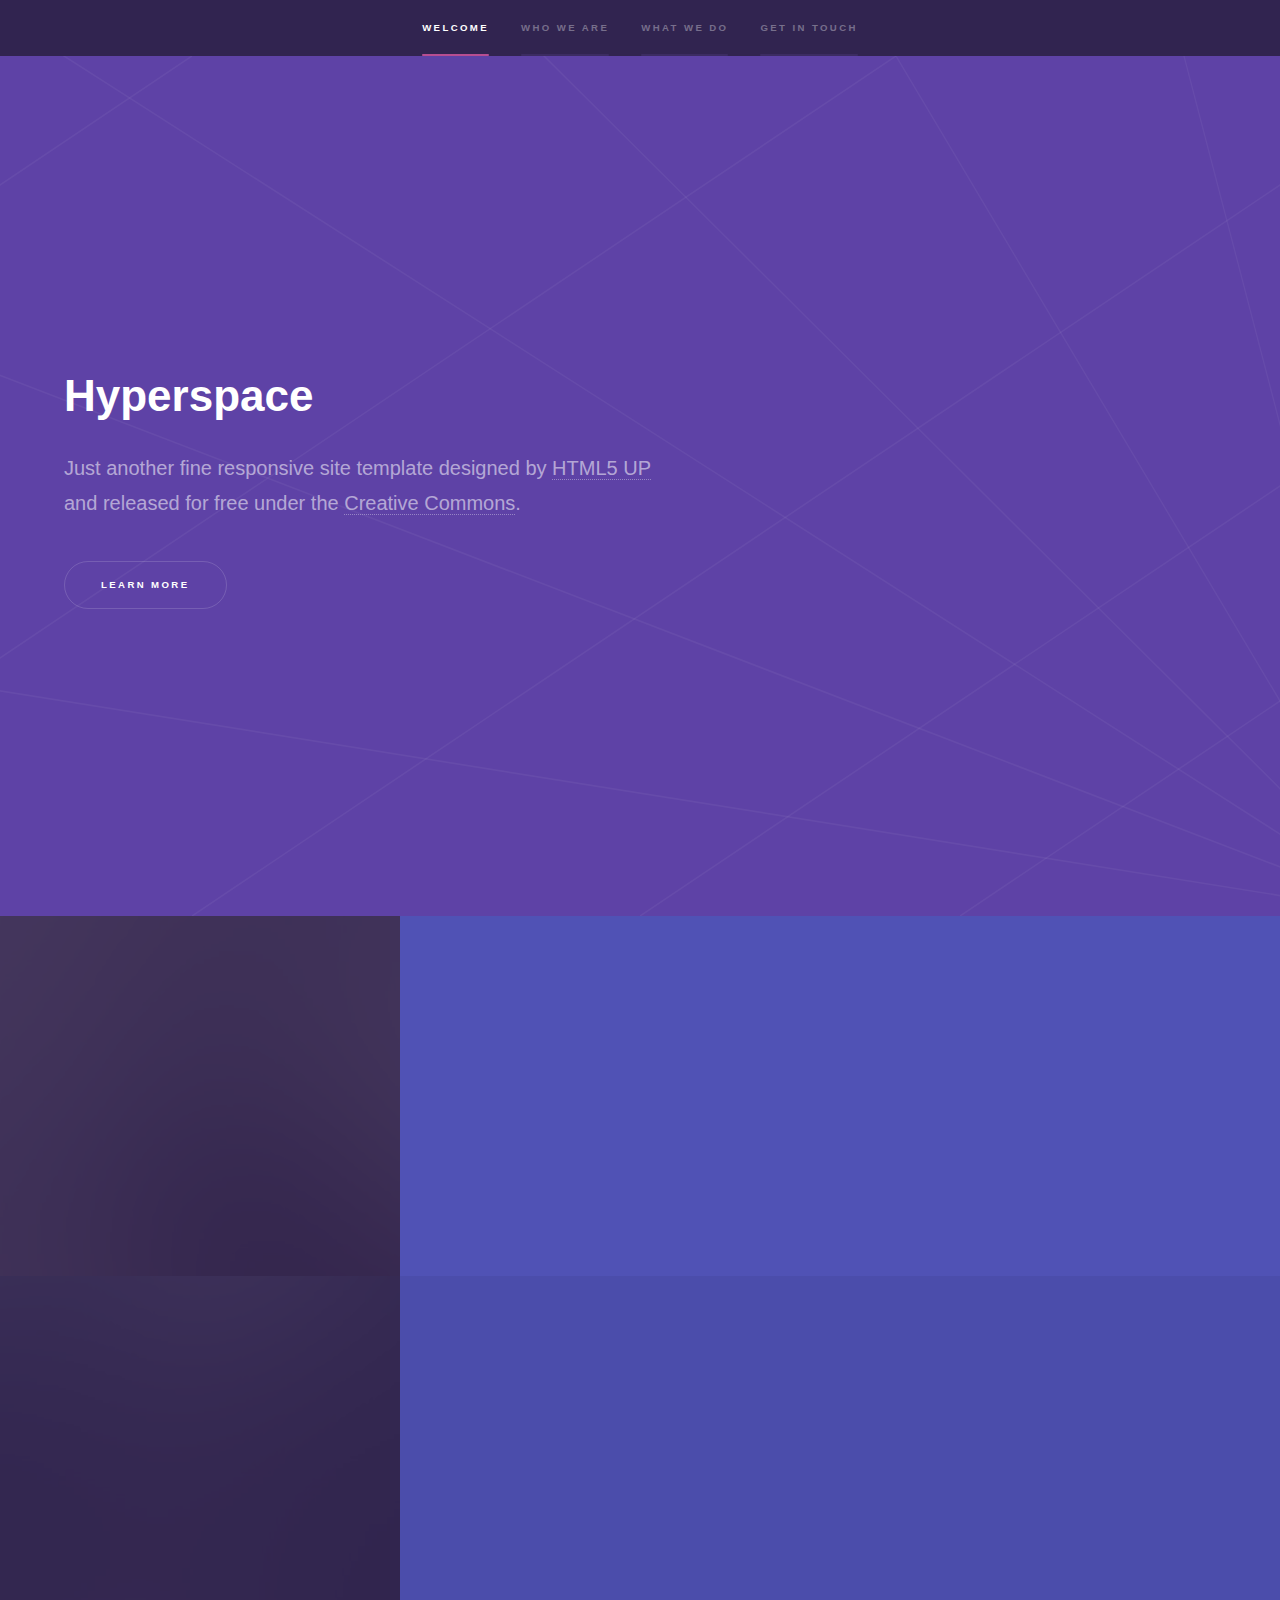
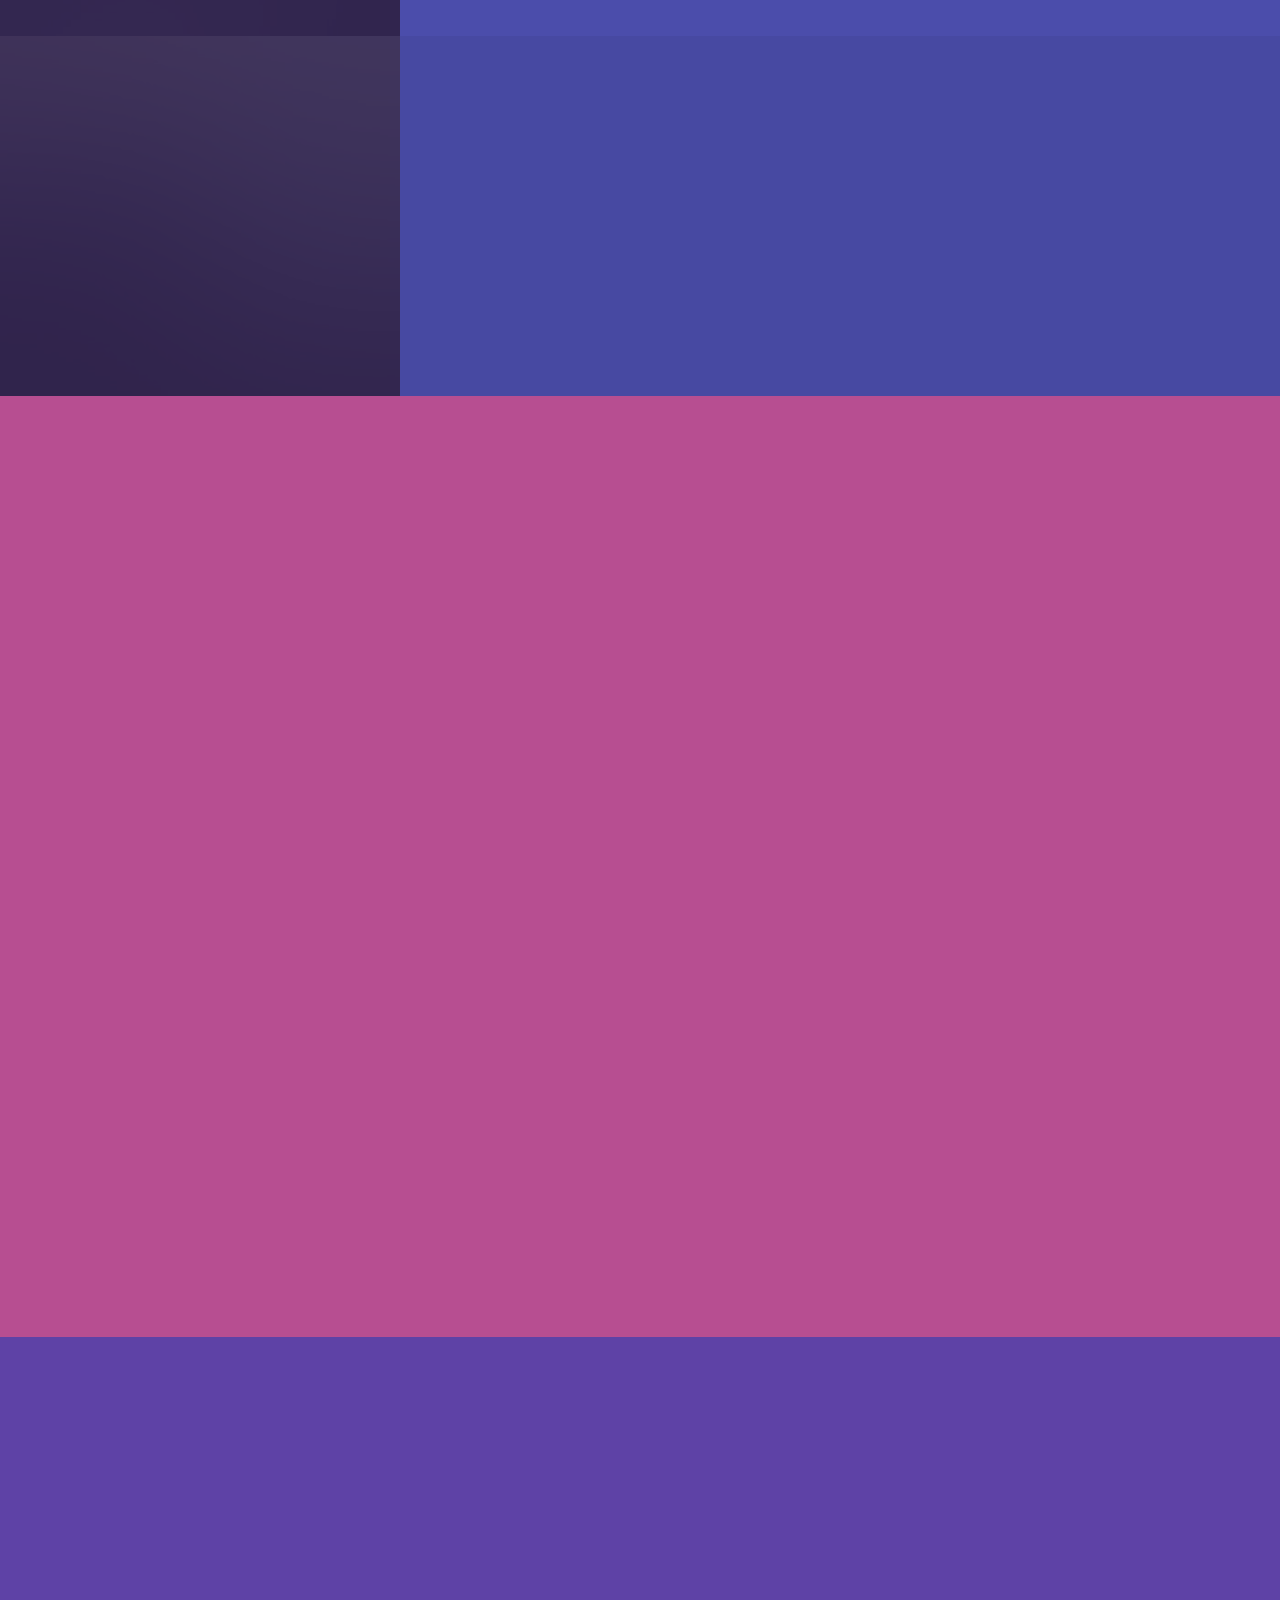
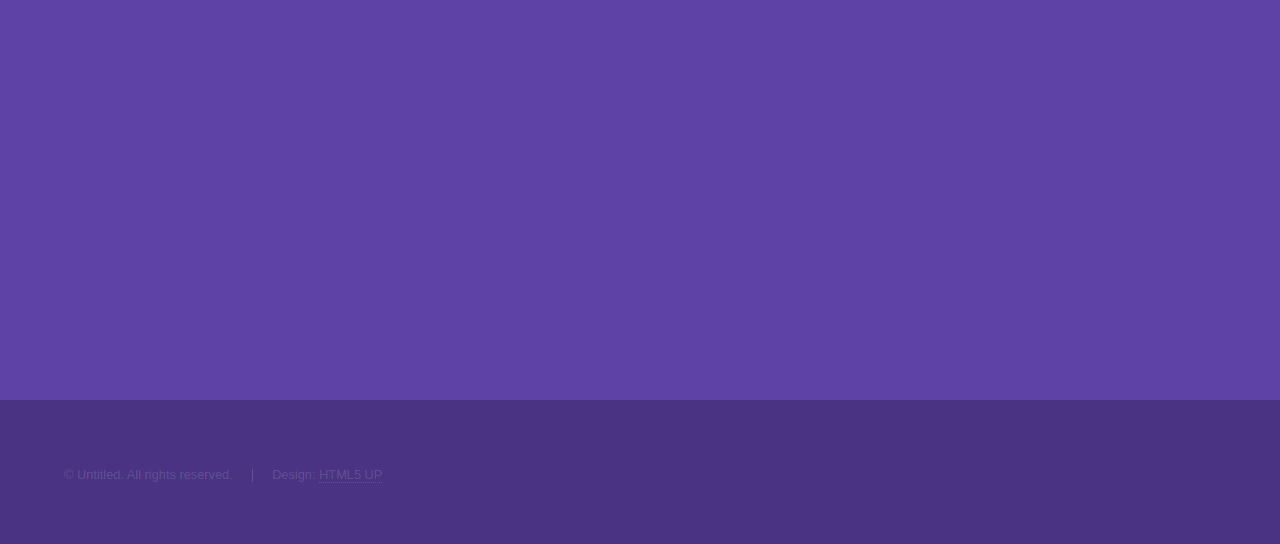
==== index.html @ 086dcecd "Basic Files" ====
<!DOCTYPE HTML>
<!--
	Hyperspace by HTML5 UP
	html5up.net | @ajlkn
	Free for personal and commercial use under the CCA 3.0 license (html5up.net/license)
-->
<html>
	<head>
		<title>Hyperspace by HTML5 UP</title>
		<meta charset="utf-8" />
		<meta name="viewport" content="width=device-width, initial-scale=1, user-scalable=no" />
		<link rel="stylesheet" href="assets/css/main.css" />
		<noscript><link rel="stylesheet" href="assets/css/noscript.css" /></noscript>
	</head>
	<body class="is-preload">

		<!-- Sidebar -->
			<section id="sidebar">
				<div class="inner">
					<nav>
						<ul>
							<li><a href="#intro">Welcome</a></li>
							<li><a href="#one">Who we are</a></li>
							<li><a href="#two">What we do</a></li>
							<li><a href="#three">Get in touch</a></li>
						</ul>
					</nav>
				</div>
			</section>

		<!-- Wrapper -->
			<div id="wrapper">

				<!-- Intro -->
					<section id="intro" class="wrapper style1 fullscreen fade-up">
						<div class="inner">
							<h1>Hyperspace</h1>
							<p>Just another fine responsive site template designed by <a href="http://html5up.net">HTML5 UP</a><br />
							and released for free under the <a href="http://html5up.net/license">Creative Commons</a>.</p>
							<ul class="actions">
								<li><a href="#one" class="button scrolly">Learn more</a></li>
							</ul>
						</div>
					</section>

				<!-- One -->
					<section id="one" class="wrapper style2 spotlights">
						<section>
							<a href="#" class="image"><img src="images/pic01.jpg" alt="" data-position="center center" /></a>
							<div class="content">
								<div class="inner">
									<h2>Sed ipsum dolor</h2>
									<p>Phasellus convallis elit id ullamcorper pulvinar. Duis aliquam turpis mauris, eu ultricies erat malesuada quis. Aliquam dapibus.</p>
									<ul class="actions">
										<li><a href="generic.html" class="button">Learn more</a></li>
									</ul>
								</div>
							</div>
						</section>
						<section>
							<a href="#" class="image"><img src="images/pic02.jpg" alt="" data-position="top center" /></a>
							<div class="content">
								<div class="inner">
									<h2>Feugiat consequat</h2>
									<p>Phasellus convallis elit id ullamcorper pulvinar. Duis aliquam turpis mauris, eu ultricies erat malesuada quis. Aliquam dapibus.</p>
									<ul class="actions">
										<li><a href="generic.html" class="button">Learn more</a></li>
									</ul>
								</div>
							</div>
						</section>
						<section>
							<a href="#" class="image"><img src="images/pic03.jpg" alt="" data-position="25% 25%" /></a>
							<div class="content">
								<div class="inner">
									<h2>Ultricies aliquam</h2>
									<p>Phasellus convallis elit id ullamcorper pulvinar. Duis aliquam turpis mauris, eu ultricies erat malesuada quis. Aliquam dapibus.</p>
									<ul class="actions">
										<li><a href="generic.html" class="button">Learn more</a></li>
									</ul>
								</div>
							</div>
						</section>
					</section>

				<!-- Two -->
					<section id="two" class="wrapper style3 fade-up">
						<div class="inner">
							<h2>What we do</h2>
							<p>Phasellus convallis elit id ullamcorper pulvinar. Duis aliquam turpis mauris, eu ultricies erat malesuada quis. Aliquam dapibus, lacus eget hendrerit bibendum, urna est aliquam sem, sit amet imperdiet est velit quis lorem.</p>
							<div class="features">
								<section>
									<span class="icon solid major fa-code"></span>
									<h3>Lorem ipsum amet</h3>
									<p>Phasellus convallis elit id ullam corper amet et pulvinar. Duis aliquam turpis mauris, sed ultricies erat dapibus.</p>
								</section>
								<section>
									<span class="icon solid major fa-lock"></span>
									<h3>Aliquam sed nullam</h3>
									<p>Phasellus convallis elit id ullam corper amet et pulvinar. Duis aliquam turpis mauris, sed ultricies erat dapibus.</p>
								</section>
								<section>
									<span class="icon solid major fa-cog"></span>
									<h3>Sed erat ullam corper</h3>
									<p>Phasellus convallis elit id ullam corper amet et pulvinar. Duis aliquam turpis mauris, sed ultricies erat dapibus.</p>
								</section>
								<section>
									<span class="icon solid major fa-desktop"></span>
									<h3>Veroeros quis lorem</h3>
									<p>Phasellus convallis elit id ullam corper amet et pulvinar. Duis aliquam turpis mauris, sed ultricies erat dapibus.</p>
								</section>
								<section>
									<span class="icon solid major fa-link"></span>
									<h3>Urna quis bibendum</h3>
									<p>Phasellus convallis elit id ullam corper amet et pulvinar. Duis aliquam turpis mauris, sed ultricies erat dapibus.</p>
								</section>
								<section>
									<span class="icon major fa-gem"></span>
									<h3>Aliquam urna dapibus</h3>
									<p>Phasellus convallis elit id ullam corper amet et pulvinar. Duis aliquam turpis mauris, sed ultricies erat dapibus.</p>
								</section>
							</div>
							<ul class="actions">
								<li><a href="generic.html" class="button">Learn more</a></li>
							</ul>
						</div>
					</section>

				<!-- Three -->
					<section id="three" class="wrapper style1 fade-up">
						<div class="inner">
							<h2>Get in touch</h2>
							<p>Phasellus convallis elit id ullamcorper pulvinar. Duis aliquam turpis mauris, eu ultricies erat malesuada quis. Aliquam dapibus, lacus eget hendrerit bibendum, urna est aliquam sem, sit amet imperdiet est velit quis lorem.</p>
							<div class="split style1">
								<section>
									<form method="post" action="#">
										<div class="fields">
											<div class="field half">
												<label for="name">Name</label>
												<input type="text" name="name" id="name" />
											</div>
											<div class="field half">
												<label for="email">Email</label>
												<input type="text" name="email" id="email" />
											</div>
											<div class="field">
												<label for="message">Message</label>
												<textarea name="message" id="message" rows="5"></textarea>
											</div>
										</div>
										<ul class="actions">
											<li><a href="" class="button submit">Send Message</a></li>
										</ul>
									</form>
								</section>
								<section>
									<ul class="contact">
										<li>
											<h3>Address</h3>
											<span>12345 Somewhere Road #654<br />
											Nashville, TN 00000-0000<br />
											USA</span>
										</li>
										<li>
											<h3>Email</h3>
											<a href="#">user@untitled.tld</a>
										</li>
										<li>
											<h3>Phone</h3>
											<span>(000) 000-0000</span>
										</li>
										<li>
											<h3>Social</h3>
											<ul class="icons">
												<li><a href="#" class="icon brands fa-twitter"><span class="label">Twitter</span></a></li>
												<li><a href="#" class="icon brands fa-facebook-f"><span class="label">Facebook</span></a></li>
												<li><a href="#" class="icon brands fa-github"><span class="label">GitHub</span></a></li>
												<li><a href="#" class="icon brands fa-instagram"><span class="label">Instagram</span></a></li>
												<li><a href="#" class="icon brands fa-linkedin-in"><span class="label">LinkedIn</span></a></li>
											</ul>
										</li>
									</ul>
								</section>
							</div>
						</div>
					</section>

			</div>

		<!-- Footer -->
			<footer id="footer" class="wrapper style1-alt">
				<div class="inner">
					<ul class="menu">
						<li>&copy; Untitled. All rights reserved.</li><li>Design: <a href="http://html5up.net">HTML5 UP</a></li>
					</ul>
				</div>
			</footer>

		<!-- Scripts -->
			<script src="assets/js/jquery.min.js"></script>
			<script src="assets/js/jquery.scrollex.min.js"></script>
			<script src="assets/js/jquery.scrolly.min.js"></script>
			<script src="assets/js/browser.min.js"></script>
			<script src="assets/js/breakpoints.min.js"></script>
			<script src="assets/js/util.js"></script>
			<script src="assets/js/main.js"></script>

	</body>
</html>
---- assets/css/main.css ----
@import url(fontawesome-all.min.css);

/*
	Hyperspace by HTML5 UP
	html5up.net | @ajlkn
	Free for personal and commercial use under the CCA 3.0 license (html5up.net/license)
*/

html, body, div, span, applet, object,
iframe, h1, h2, h3, h4, h5, h6, p, blockquote,
pre, a, abbr, acronym, address, big, cite,
code, del, dfn, em, img, ins, kbd, q, s, samp,
small, strike, strong, sub, sup, tt, var, b,
u, i, center, dl, dt, dd, ol, ul, li, fieldset,
form, label, legend, table, caption, tbody,
tfoot, thead, tr, th, td, article, aside,
canvas, details, embed, figure, figcaption,
footer, header, hgroup, menu, nav, output, ruby,
section, summary, time, mark, audio, video {
	margin: 0;
	padding: 0;
	border: 0;
	font-size: 100%;
	font: inherit;
	vertical-align: baseline;}

article, aside, details, figcaption, figure,
footer, header, hgroup, menu, nav, section {
	display: block;}

body {
	line-height: 1;
}

ol, ul {
	list-style: none;
}

blockquote, q {
	quotes: none;
}

	blockquote:before, blockquote:after, q:before, q:after {
		content: '';
		content: none;
	}

table {
	border-collapse: collapse;
	border-spacing: 0;
}

body {
	-webkit-text-size-adjust: none;
}

mark {
	background-color: transparent;
	color: inherit;
}

input::-moz-focus-inner {
	border: 0;
	padding: 0;
}

input, select, textarea {
	-moz-appearance: none;
	-webkit-appearance: none;
	-ms-appearance: none;
	appearance: none;
}

/* Basic */

	@-ms-viewport {
		width: device-width;
	}

	body {
		-ms-overflow-style: scrollbar;
	}

	@media screen and (max-width: 480px) {

		html, body {
			min-width: 320px;
		}

	}

	html {
		box-sizing: border-box;
	}

	*, *:before, *:after {
		box-sizing: inherit;
	}

	body {
		background: #312450;
	}

		body.is-preload *, body.is-preload *:before, body.is-preload *:after {
			-moz-animation: none !important;
			-webkit-animation: none !important;
			-ms-animation: none !important;
			animation: none !important;
			-moz-transition: none !important;
			-webkit-transition: none !important;
			-ms-transition: none !important;
			transition: none !important;
		}

/* Type */

	body, input, select, textarea {
		color: rgba(255, 255, 255, 0.55);
		font-family: Arial, Helvetica, sans-serif;
		font-size: 16.5pt;
		font-weight: normal;
		line-height: 1.75;
	}

		@media screen and (max-width: 1680px) {

			body, input, select, textarea {
				font-size: 13pt;
			}

		}

		@media screen and (max-width: 1280px) {

			body, input, select, textarea {
				font-size: 12pt;
			}

		}

		@media screen and (max-width: 360px) {

			body, input, select, textarea {
				font-size: 11pt;
			}

		}

	a {
		-moz-transition: color 0.2s ease, border-bottom-color 0.2s ease;
		-webkit-transition: color 0.2s ease, border-bottom-color 0.2s ease;
		-ms-transition: color 0.2s ease, border-bottom-color 0.2s ease;
		transition: color 0.2s ease, border-bottom-color 0.2s ease;
		border-bottom: dotted 1px rgba(255, 255, 255, 0.35);
		color: inherit;
		text-decoration: none;
	}

		a:hover {
			border-bottom-color: transparent;
			color: #ffffff;
		}

	strong, b {
		color: #ffffff;
		font-weight: bold;
	}

	em, i {
		font-style: italic;
	}

	p {
		margin: 0 0 2em 0;
	}

	h1, h2, h3, h4, h5, h6 {
		color: #ffffff;
		font-weight: bold;
		line-height: 1.5;
		margin: 0 0 0.5em 0;
	}

		h1 a, h2 a, h3 a, h4 a, h5 a, h6 a {
			color: inherit;
			text-decoration: none;
		}

	h1 {
		font-size: 2.75em;
	}

		h1.major {
			margin: 0 0 1.3em 0;
			position: relative;
			padding-bottom: 0.35em;
		}

			h1.major:after {
				background-image: -moz-linear-gradient(to right, #5e42a6, #b74e91);
				background-image: -webkit-linear-gradient(to right, #5e42a6, #b74e91);
				background-image: -ms-linear-gradient(to right, #5e42a6, #b74e91);
				background-image: linear-gradient(to right, #5e42a6, #b74e91);
				-moz-transition: max-width 0.2s ease;
				-webkit-transition: max-width 0.2s ease;
				-ms-transition: max-width 0.2s ease;
				transition: max-width 0.2s ease;
				border-radius: 0.2em;
				bottom: 0;
				content: '';
				height: 0.05em;
				position: absolute;
				right: 0;
				width: 100%;
			}

	h2 {
		font-size: 1.75em;
	}

	h3 {
		font-size: 1.1em;
	}

	h4 {
		font-size: 1em;
	}

	h5 {
		font-size: 0.8em;
	}

	h6 {
		font-size: 0.6em;
	}

	@media screen and (max-width: 736px) {

		h1 {
			font-size: 2em;
		}

		h2 {
			font-size: 1.25em;
		}

		h3 {
			font-size: 1em;
		}

		h4 {
			font-size: 0.8em;
		}

		h5 {
			font-size: 0.6em;
		}

		h6 {
			font-size: 0.6em;
		}

	}

	sub {
		font-size: 0.8em;
		position: relative;
		top: 0.5em;
	}

	sup {
		font-size: 0.8em;
		position: relative;
		top: -0.5em;
	}

	blockquote {
		border-left: solid 4px rgba(255, 255, 255, 0.15);
		font-style: italic;
		margin: 0 0 2em 0;
		padding: 0.5em 0 0.5em 2em;
	}

	code {
		background: rgba(255, 255, 255, 0.05);
		border-radius: 0.25em;
		border: solid 1px rgba(255, 255, 255, 0.15);
		font-family: "Courier New", monospace;
		font-size: 0.9em;
		margin: 0 0.25em;
		padding: 0.25em 0.65em;
	}

	pre {
		-webkit-overflow-scrolling: touch;
		font-family: "Courier New", monospace;
		font-size: 0.9em;
		margin: 0 0 2em 0;
	}

		pre code {
			display: block;
			line-height: 1.75em;
			padding: 1em 1.5em;
			overflow-x: auto;
		}

	hr {
		border: 0;
		border-bottom: solid 1px rgba(255, 255, 255, 0.15);
		margin: 2em 0;
	}

		hr.major {
			margin: 3em 0;
		}

	.align-left {
		text-align: left;
	}

	.align-center {
		text-align: center;
	}

	.align-right {
		text-align: right;
	}

/* Row */

	.row {
		display: flex;
		flex-wrap: wrap;
		box-sizing: border-box;
		align-items: stretch;
	}

		.row > * {
			box-sizing: border-box;
		}

		.row.gtr-uniform > * > :last-child {
			margin-bottom: 0;
		}

		.row.aln-left {
			justify-content: flex-start;
		}

		.row.aln-center {
			justify-content: center;
		}

		.row.aln-right {
			justify-content: flex-end;
		}

		.row.aln-top {
			align-items: flex-start;
		}

		.row.aln-middle {
			align-items: center;
		}

		.row.aln-bottom {
			align-items: flex-end;
		}

		.row > .imp {
			order: -1;
		}

		.row > .col-1 {
			width: 8.33333%;
		}

		.row > .off-1 {
			margin-left: 8.33333%;
		}

		.row > .col-2 {
			width: 16.66667%;
		}

		.row > .off-2 {
			margin-left: 16.66667%;
		}

		.row > .col-3 {
			width: 25%;
		}

		.row > .off-3 {
			margin-left: 25%;
		}

		.row > .col-4 {
			width: 33.33333%;
		}

		.row > .off-4 {
			margin-left: 33.33333%;
		}

		.row > .col-5 {
			width: 41.66667%;
		}

		.row > .off-5 {
			margin-left: 41.66667%;
		}

		.row > .col-6 {
			width: 50%;
		}

		.row > .off-6 {
			margin-left: 50%;
		}

		.row > .col-7 {
			width: 58.33333%;
		}

		.row > .off-7 {
			margin-left: 58.33333%;
		}

		.row > .col-8 {
			width: 66.66667%;
		}

		.row > .off-8 {
			margin-left: 66.66667%;
		}

		.row > .col-9 {
			width: 75%;
		}

		.row > .off-9 {
			margin-left: 75%;
		}

		.row > .col-10 {
			width: 83.33333%;
		}

		.row > .off-10 {
			margin-left: 83.33333%;
		}

		.row > .col-11 {
			width: 91.66667%;
		}

		.row > .off-11 {
			margin-left: 91.66667%;
		}

		.row > .col-12 {
			width: 100%;
		}

		.row > .off-12 {
			margin-left: 100%;
		}

		.row.gtr-0 {
			margin-top: 0;
			margin-left: 0em;
		}

			.row.gtr-0 > * {
				padding: 0 0 0 0em;
			}

			.row.gtr-0.gtr-uniform {
				margin-top: 0em;
			}

				.row.gtr-0.gtr-uniform > * {
					padding-top: 0em;
				}

		.row.gtr-25 {
			margin-top: 0;
			margin-left: -0.375em;
		}

			.row.gtr-25 > * {
				padding: 0 0 0 0.375em;
			}

			.row.gtr-25.gtr-uniform {
				margin-top: -0.375em;
			}

				.row.gtr-25.gtr-uniform > * {
					padding-top: 0.375em;
				}

		.row.gtr-50 {
			margin-top: 0;
			margin-left: -0.75em;
		}

			.row.gtr-50 > * {
				padding: 0 0 0 0.75em;
			}

			.row.gtr-50.gtr-uniform {
				margin-top: -0.75em;
			}

				.row.gtr-50.gtr-uniform > * {
					padding-top: 0.75em;
				}

		.row {
			margin-top: 0;
			margin-left: -1.5em;
		}

			.row > * {
				padding: 0 0 0 1.5em;
			}

			.row.gtr-uniform {
				margin-top: -1.5em;
			}

				.row.gtr-uniform > * {
					padding-top: 1.5em;
				}

		.row.gtr-150 {
			margin-top: 0;
			margin-left: -2.25em;
		}

			.row.gtr-150 > * {
				padding: 0 0 0 2.25em;
			}

			.row.gtr-150.gtr-uniform {
				margin-top: -2.25em;
			}

				.row.gtr-150.gtr-uniform > * {
					padding-top: 2.25em;
				}

		.row.gtr-200 {
			margin-top: 0;
			margin-left: -3em;
		}

			.row.gtr-200 > * {
				padding: 0 0 0 3em;
			}

			.row.gtr-200.gtr-uniform {
				margin-top: -3em;
			}

				.row.gtr-200.gtr-uniform > * {
					padding-top: 3em;
				}

		@media screen and (max-width: 1680px) {

			.row {
				display: flex;
				flex-wrap: wrap;
				box-sizing: border-box;
				align-items: stretch;
			}

				.row > * {
					box-sizing: border-box;
				}

				.row.gtr-uniform > * > :last-child {
					margin-bottom: 0;
				}

				.row.aln-left {
					justify-content: flex-start;
				}

				.row.aln-center {
					justify-content: center;
				}

				.row.aln-right {
					justify-content: flex-end;
				}

				.row.aln-top {
					align-items: flex-start;
				}

				.row.aln-middle {
					align-items: center;
				}

				.row.aln-bottom {
					align-items: flex-end;
				}

				.row > .imp-xlarge {
					order: -1;
				}

				.row > .col-1-xlarge {
					width: 8.33333%;
				}

				.row > .off-1-xlarge {
					margin-left: 8.33333%;
				}

				.row > .col-2-xlarge {
					width: 16.66667%;
				}

				.row > .off-2-xlarge {
					margin-left: 16.66667%;
				}

				.row > .col-3-xlarge {
					width: 25%;
				}

				.row > .off-3-xlarge {
					margin-left: 25%;
				}

				.row > .col-4-xlarge {
					width: 33.33333%;
				}

				.row > .off-4-xlarge {
					margin-left: 33.33333%;
				}

				.row > .col-5-xlarge {
					width: 41.66667%;
				}

				.row > .off-5-xlarge {
					margin-left: 41.66667%;
				}

				.row > .col-6-xlarge {
					width: 50%;
				}

				.row > .off-6-xlarge {
					margin-left: 50%;
				}

				.row > .col-7-xlarge {
					width: 58.33333%;
				}

				.row > .off-7-xlarge {
					margin-left: 58.33333%;
				}

				.row > .col-8-xlarge {
					width: 66.66667%;
				}

				.row > .off-8-xlarge {
					margin-left: 66.66667%;
				}

				.row > .col-9-xlarge {
					width: 75%;
				}

				.row > .off-9-xlarge {
					margin-left: 75%;
				}

				.row > .col-10-xlarge {
					width: 83.33333%;
				}

				.row > .off-10-xlarge {
					margin-left: 83.33333%;
				}

				.row > .col-11-xlarge {
					width: 91.66667%;
				}

				.row > .off-11-xlarge {
					margin-left: 91.66667%;
				}

				.row > .col-12-xlarge {
					width: 100%;
				}

				.row > .off-12-xlarge {
					margin-left: 100%;
				}

				.row.gtr-0 {
					margin-top: 0;
					margin-left: 0em;
				}

					.row.gtr-0 > * {
						padding: 0 0 0 0em;
					}

					.row.gtr-0.gtr-uniform {
						margin-top: 0em;
					}

						.row.gtr-0.gtr-uniform > * {
							padding-top: 0em;
						}

				.row.gtr-25 {
					margin-top: 0;
					margin-left: -0.375em;
				}

					.row.gtr-25 > * {
						padding: 0 0 0 0.375em;
					}

					.row.gtr-25.gtr-uniform {
						margin-top: -0.375em;
					}

						.row.gtr-25.gtr-uniform > * {
							padding-top: 0.375em;
						}

				.row.gtr-50 {
					margin-top: 0;
					margin-left: -0.75em;
				}

					.row.gtr-50 > * {
						padding: 0 0 0 0.75em;
					}

					.row.gtr-50.gtr-uniform {
						margin-top: -0.75em;
					}

						.row.gtr-50.gtr-uniform > * {
							padding-top: 0.75em;
						}

				.row {
					margin-top: 0;
					margin-left: -1.5em;
				}

					.row > * {
						padding: 0 0 0 1.5em;
					}

					.row.gtr-uniform {
						margin-top: -1.5em;
					}

						.row.gtr-uniform > * {
							padding-top: 1.5em;
						}

				.row.gtr-150 {
					margin-top: 0;
					margin-left: -2.25em;
				}

					.row.gtr-150 > * {
						padding: 0 0 0 2.25em;
					}

					.row.gtr-150.gtr-uniform {
						margin-top: -2.25em;
					}

						.row.gtr-150.gtr-uniform > * {
							padding-top: 2.25em;
						}

				.row.gtr-200 {
					margin-top: 0;
					margin-left: -3em;
				}

					.row.gtr-200 > * {
						padding: 0 0 0 3em;
					}

					.row.gtr-200.gtr-uniform {
						margin-top: -3em;
					}

						.row.gtr-200.gtr-uniform > * {
							padding-top: 3em;
						}

		}

		@media screen and (max-width: 1280px) {

			.row {
				display: flex;
				flex-wrap: wrap;
				box-sizing: border-box;
				align-items: stretch;
			}

				.row > * {
					box-sizing: border-box;
				}

				.row.gtr-uniform > * > :last-child {
					margin-bottom: 0;
				}

				.row.aln-left {
					justify-content: flex-start;
				}

				.row.aln-center {
					justify-content: center;
				}

				.row.aln-right {
					justify-content: flex-end;
				}

				.row.aln-top {
					align-items: flex-start;
				}

				.row.aln-middle {
					align-items: center;
				}

				.row.aln-bottom {
					align-items: flex-end;
				}

				.row > .imp-large {
					order: -1;
				}

				.row > .col-1-large {
					width: 8.33333%;
				}

				.row > .off-1-large {
					margin-left: 8.33333%;
				}

				.row > .col-2-large {
					width: 16.66667%;
				}

				.row > .off-2-large {
					margin-left: 16.66667%;
				}

				.row > .col-3-large {
					width: 25%;
				}

				.row > .off-3-large {
					margin-left: 25%;
				}

				.row > .col-4-large {
					width: 33.33333%;
				}

				.row > .off-4-large {
					margin-left: 33.33333%;
				}

				.row > .col-5-large {
					width: 41.66667%;
				}

				.row > .off-5-large {
					margin-left: 41.66667%;
				}

				.row > .col-6-large {
					width: 50%;
				}

				.row > .off-6-large {
					margin-left: 50%;
				}

				.row > .col-7-large {
					width: 58.33333%;
				}

				.row > .off-7-large {
					margin-left: 58.33333%;
				}

				.row > .col-8-large {
					width: 66.66667%;
				}

				.row > .off-8-large {
					margin-left: 66.66667%;
				}

				.row > .col-9-large {
					width: 75%;
				}

				.row > .off-9-large {
					margin-left: 75%;
				}

				.row > .col-10-large {
					width: 83.33333%;
				}

				.row > .off-10-large {
					margin-left: 83.33333%;
				}

				.row > .col-11-large {
					width: 91.66667%;
				}

				.row > .off-11-large {
					margin-left: 91.66667%;
				}

				.row > .col-12-large {
					width: 100%;
				}

				.row > .off-12-large {
					margin-left: 100%;
				}

				.row.gtr-0 {
					margin-top: 0;
					margin-left: 0em;
				}

					.row.gtr-0 > * {
						padding: 0 0 0 0em;
					}

					.row.gtr-0.gtr-uniform {
						margin-top: 0em;
					}

						.row.gtr-0.gtr-uniform > * {
							padding-top: 0em;
						}

				.row.gtr-25 {
					margin-top: 0;
					margin-left: -0.375em;
				}

					.row.gtr-25 > * {
						padding: 0 0 0 0.375em;
					}

					.row.gtr-25.gtr-uniform {
						margin-top: -0.375em;
					}

						.row.gtr-25.gtr-uniform > * {
							padding-top: 0.375em;
						}

				.row.gtr-50 {
					margin-top: 0;
					margin-left: -0.75em;
				}

					.row.gtr-50 > * {
						padding: 0 0 0 0.75em;
					}

					.row.gtr-50.gtr-uniform {
						margin-top: -0.75em;
					}

						.row.gtr-50.gtr-uniform > * {
							padding-top: 0.75em;
						}

				.row {
					margin-top: 0;
					margin-left: -1.5em;
				}

					.row > * {
						padding: 0 0 0 1.5em;
					}

					.row.gtr-uniform {
						margin-top: -1.5em;
					}

						.row.gtr-uniform > * {
							padding-top: 1.5em;
						}

				.row.gtr-150 {
					margin-top: 0;
					margin-left: -2.25em;
				}

					.row.gtr-150 > * {
						padding: 0 0 0 2.25em;
					}

					.row.gtr-150.gtr-uniform {
						margin-top: -2.25em;
					}

						.row.gtr-150.gtr-uniform > * {
							padding-top: 2.25em;
						}

				.row.gtr-200 {
					margin-top: 0;
					margin-left: -3em;
				}

					.row.gtr-200 > * {
						padding: 0 0 0 3em;
					}

					.row.gtr-200.gtr-uniform {
						margin-top: -3em;
					}

						.row.gtr-200.gtr-uniform > * {
							padding-top: 3em;
						}

		}

		@media screen and (max-width: 980px) {

			.row {
				display: flex;
				flex-wrap: wrap;
				box-sizing: border-box;
				align-items: stretch;
			}

				.row > * {
					box-sizing: border-box;
				}

				.row.gtr-uniform > * > :last-child {
					margin-bottom: 0;
				}

				.row.aln-left {
					justify-content: flex-start;
				}

				.row.aln-center {
					justify-content: center;
				}

				.row.aln-right {
					justify-content: flex-end;
				}

				.row.aln-top {
					align-items: flex-start;
				}

				.row.aln-middle {
					align-items: center;
				}

				.row.aln-bottom {
					align-items: flex-end;
				}

				.row > .imp-medium {
					order: -1;
				}

				.row > .col-1-medium {
					width: 8.33333%;
				}

				.row > .off-1-medium {
					margin-left: 8.33333%;
				}

				.row > .col-2-medium {
					width: 16.66667%;
				}

				.row > .off-2-medium {
					margin-left: 16.66667%;
				}

				.row > .col-3-medium {
					width: 25%;
				}

				.row > .off-3-medium {
					margin-left: 25%;
				}

				.row > .col-4-medium {
					width: 33.33333%;
				}

				.row > .off-4-medium {
					margin-left: 33.33333%;
				}

				.row > .col-5-medium {
					width: 41.66667%;
				}

				.row > .off-5-medium {
					margin-left: 41.66667%;
				}

				.row > .col-6-medium {
					width: 50%;
				}

				.row > .off-6-medium {
					margin-left: 50%;
				}

				.row > .col-7-medium {
					width: 58.33333%;
				}

				.row > .off-7-medium {
					margin-left: 58.33333%;
				}

				.row > .col-8-medium {
					width: 66.66667%;
				}

				.row > .off-8-medium {
					margin-left: 66.66667%;
				}

				.row > .col-9-medium {
					width: 75%;
				}

				.row > .off-9-medium {
					margin-left: 75%;
				}

				.row > .col-10-medium {
					width: 83.33333%;
				}

				.row > .off-10-medium {
					margin-left: 83.33333%;
				}

				.row > .col-11-medium {
					width: 91.66667%;
				}

				.row > .off-11-medium {
					margin-left: 91.66667%;
				}

				.row > .col-12-medium {
					width: 100%;
				}

				.row > .off-12-medium {
					margin-left: 100%;
				}

				.row.gtr-0 {
					margin-top: 0;
					margin-left: 0em;
				}

					.row.gtr-0 > * {
						padding: 0 0 0 0em;
					}

					.row.gtr-0.gtr-uniform {
						margin-top: 0em;
					}

						.row.gtr-0.gtr-uniform > * {
							padding-top: 0em;
						}

				.row.gtr-25 {
					margin-top: 0;
					margin-left: -0.375em;
				}

					.row.gtr-25 > * {
						padding: 0 0 0 0.375em;
					}

					.row.gtr-25.gtr-uniform {
						margin-top: -0.375em;
					}

						.row.gtr-25.gtr-uniform > * {
							padding-top: 0.375em;
						}

				.row.gtr-50 {
					margin-top: 0;
					margin-left: -0.75em;
				}

					.row.gtr-50 > * {
						padding: 0 0 0 0.75em;
					}

					.row.gtr-50.gtr-uniform {
						margin-top: -0.75em;
					}

						.row.gtr-50.gtr-uniform > * {
							padding-top: 0.75em;
						}

				.row {
					margin-top: 0;
					margin-left: -1.5em;
				}

					.row > * {
						padding: 0 0 0 1.5em;
					}

					.row.gtr-uniform {
						margin-top: -1.5em;
					}

						.row.gtr-uniform > * {
							padding-top: 1.5em;
						}

				.row.gtr-150 {
					margin-top: 0;
					margin-left: -2.25em;
				}

					.row.gtr-150 > * {
						padding: 0 0 0 2.25em;
					}

					.row.gtr-150.gtr-uniform {
						margin-top: -2.25em;
					}

						.row.gtr-150.gtr-uniform > * {
							padding-top: 2.25em;
						}

				.row.gtr-200 {
					margin-top: 0;
					margin-left: -3em;
				}

					.row.gtr-200 > * {
						padding: 0 0 0 3em;
					}

					.row.gtr-200.gtr-uniform {
						margin-top: -3em;
					}

						.row.gtr-200.gtr-uniform > * {
							padding-top: 3em;
						}

		}

		@media screen and (max-width: 736px) {

			.row {
				display: flex;
				flex-wrap: wrap;
				box-sizing: border-box;
				align-items: stretch;
			}

				.row > * {
					box-sizing: border-box;
				}

				.row.gtr-uniform > * > :last-child {
					margin-bottom: 0;
				}

				.row.aln-left {
					justify-content: flex-start;
				}

				.row.aln-center {
					justify-content: center;
				}

				.row.aln-right {
					justify-content: flex-end;
				}

				.row.aln-top {
					align-items: flex-start;
				}

				.row.aln-middle {
					align-items: center;
				}

				.row.aln-bottom {
					align-items: flex-end;
				}

				.row > .imp-small {
					order: -1;
				}

				.row > .col-1-small {
					width: 8.33333%;
				}

				.row > .off-1-small {
					margin-left: 8.33333%;
				}

				.row > .col-2-small {
					width: 16.66667%;
				}

				.row > .off-2-small {
					margin-left: 16.66667%;
				}

				.row > .col-3-small {
					width: 25%;
				}

				.row > .off-3-small {
					margin-left: 25%;
				}

				.row > .col-4-small {
					width: 33.33333%;
				}

				.row > .off-4-small {
					margin-left: 33.33333%;
				}

				.row > .col-5-small {
					width: 41.66667%;
				}

				.row > .off-5-small {
					margin-left: 41.66667%;
				}

				.row > .col-6-small {
					width: 50%;
				}

				.row > .off-6-small {
					margin-left: 50%;
				}

				.row > .col-7-small {
					width: 58.33333%;
				}

				.row > .off-7-small {
					margin-left: 58.33333%;
				}

				.row > .col-8-small {
					width: 66.66667%;
				}

				.row > .off-8-small {
					margin-left: 66.66667%;
				}

				.row > .col-9-small {
					width: 75%;
				}

				.row > .off-9-small {
					margin-left: 75%;
				}

				.row > .col-10-small {
					width: 83.33333%;
				}

				.row > .off-10-small {
					margin-left: 83.33333%;
				}

				.row > .col-11-small {
					width: 91.66667%;
				}

				.row > .off-11-small {
					margin-left: 91.66667%;
				}

				.row > .col-12-small {
					width: 100%;
				}

				.row > .off-12-small {
					margin-left: 100%;
				}

				.row.gtr-0 {
					margin-top: 0;
					margin-left: 0em;
				}

					.row.gtr-0 > * {
						padding: 0 0 0 0em;
					}

					.row.gtr-0.gtr-uniform {
						margin-top: 0em;
					}

						.row.gtr-0.gtr-uniform > * {
							padding-top: 0em;
						}

				.row.gtr-25 {
					margin-top: 0;
					margin-left: -0.375em;
				}

					.row.gtr-25 > * {
						padding: 0 0 0 0.375em;
					}

					.row.gtr-25.gtr-uniform {
						margin-top: -0.375em;
					}

						.row.gtr-25.gtr-uniform > * {
							padding-top: 0.375em;
						}

				.row.gtr-50 {
					margin-top: 0;
					margin-left: -0.75em;
				}

					.row.gtr-50 > * {
						padding: 0 0 0 0.75em;
					}

					.row.gtr-50.gtr-uniform {
						margin-top: -0.75em;
					}

						.row.gtr-50.gtr-uniform > * {
							padding-top: 0.75em;
						}

				.row {
					margin-top: 0;
					margin-left: -1.5em;
				}

					.row > * {
						padding: 0 0 0 1.5em;
					}

					.row.gtr-uniform {
						margin-top: -1.5em;
					}

						.row.gtr-uniform > * {
							padding-top: 1.5em;
						}

				.row.gtr-150 {
					margin-top: 0;
					margin-left: -2.25em;
				}

					.row.gtr-150 > * {
						padding: 0 0 0 2.25em;
					}

					.row.gtr-150.gtr-uniform {
						margin-top: -2.25em;
					}

						.row.gtr-150.gtr-uniform > * {
							padding-top: 2.25em;
						}

				.row.gtr-200 {
					margin-top: 0;
					margin-left: -3em;
				}

					.row.gtr-200 > * {
						padding: 0 0 0 3em;
					}

					.row.gtr-200.gtr-uniform {
						margin-top: -3em;
					}

						.row.gtr-200.gtr-uniform > * {
							padding-top: 3em;
						}

		}

		@media screen and (max-width: 480px) {

			.row {
				display: flex;
				flex-wrap: wrap;
				box-sizing: border-box;
				align-items: stretch;
			}

				.row > * {
					box-sizing: border-box;
				}

				.row.gtr-uniform > * > :last-child {
					margin-bottom: 0;
				}

				.row.aln-left {
					justify-content: flex-start;
				}

				.row.aln-center {
					justify-content: center;
				}

				.row.aln-right {
					justify-content: flex-end;
				}

				.row.aln-top {
					align-items: flex-start;
				}

				.row.aln-middle {
					align-items: center;
				}

				.row.aln-bottom {
					align-items: flex-end;
				}

				.row > .imp-xsmall {
					order: -1;
				}

				.row > .col-1-xsmall {
					width: 8.33333%;
				}

				.row > .off-1-xsmall {
					margin-left: 8.33333%;
				}

				.row > .col-2-xsmall {
					width: 16.66667%;
				}

				.row > .off-2-xsmall {
					margin-left: 16.66667%;
				}

				.row > .col-3-xsmall {
					width: 25%;
				}

				.row > .off-3-xsmall {
					margin-left: 25%;
				}

				.row > .col-4-xsmall {
					width: 33.33333%;
				}

				.row > .off-4-xsmall {
					margin-left: 33.33333%;
				}

				.row > .col-5-xsmall {
					width: 41.66667%;
				}

				.row > .off-5-xsmall {
					margin-left: 41.66667%;
				}

				.row > .col-6-xsmall {
					width: 50%;
				}

				.row > .off-6-xsmall {
					margin-left: 50%;
				}

				.row > .col-7-xsmall {
					width: 58.33333%;
				}

				.row > .off-7-xsmall {
					margin-left: 58.33333%;
				}

				.row > .col-8-xsmall {
					width: 66.66667%;
				}

				.row > .off-8-xsmall {
					margin-left: 66.66667%;
				}

				.row > .col-9-xsmall {
					width: 75%;
				}

				.row > .off-9-xsmall {
					margin-left: 75%;
				}

				.row > .col-10-xsmall {
					width: 83.33333%;
				}

				.row > .off-10-xsmall {
					margin-left: 83.33333%;
				}

				.row > .col-11-xsmall {
					width: 91.66667%;
				}

				.row > .off-11-xsmall {
					margin-left: 91.66667%;
				}

				.row > .col-12-xsmall {
					width: 100%;
				}

				.row > .off-12-xsmall {
					margin-left: 100%;
				}

				.row.gtr-0 {
					margin-top: 0;
					margin-left: 0em;
				}

					.row.gtr-0 > * {
						padding: 0 0 0 0em;
					}

					.row.gtr-0.gtr-uniform {
						margin-top: 0em;
					}

						.row.gtr-0.gtr-uniform > * {
							padding-top: 0em;
						}

				.row.gtr-25 {
					margin-top: 0;
					margin-left: -0.375em;
				}

					.row.gtr-25 > * {
						padding: 0 0 0 0.375em;
					}

					.row.gtr-25.gtr-uniform {
						margin-top: -0.375em;
					}

						.row.gtr-25.gtr-uniform > * {
							padding-top: 0.375em;
						}

				.row.gtr-50 {
					margin-top: 0;
					margin-left: -0.75em;
				}

					.row.gtr-50 > * {
						padding: 0 0 0 0.75em;
					}

					.row.gtr-50.gtr-uniform {
						margin-top: -0.75em;
					}

						.row.gtr-50.gtr-uniform > * {
							padding-top: 0.75em;
						}

				.row {
					margin-top: 0;
					margin-left: -1.5em;
				}

					.row > * {
						padding: 0 0 0 1.5em;
					}

					.row.gtr-uniform {
						margin-top: -1.5em;
					}

						.row.gtr-uniform > * {
							padding-top: 1.5em;
						}

				.row.gtr-150 {
					margin-top: 0;
					margin-left: -2.25em;
				}

					.row.gtr-150 > * {
						padding: 0 0 0 2.25em;
					}

					.row.gtr-150.gtr-uniform {
						margin-top: -2.25em;
					}

						.row.gtr-150.gtr-uniform > * {
							padding-top: 2.25em;
						}

				.row.gtr-200 {
					margin-top: 0;
					margin-left: -3em;
				}

					.row.gtr-200 > * {
						padding: 0 0 0 3em;
					}

					.row.gtr-200.gtr-uniform {
						margin-top: -3em;
					}

						.row.gtr-200.gtr-uniform > * {
							padding-top: 3em;
						}

		}

/* Box */

	.box {
		border-radius: 0.25em;
		border: solid 1px rgba(255, 255, 255, 0.15);
		margin-bottom: 2em;
		padding: 1.5em;
	}

		.box > :last-child,
		.box > :last-child > :last-child,
		.box > :last-child > :last-child > :last-child {
			margin-bottom: 0;
		}

		.box.alt {
			border: 0;
			border-radius: 0;
			padding: 0;
		}

/* Button */

	input[type="submit"],
	input[type="reset"],
	input[type="button"],
	button,
	.button {
		-moz-appearance: none;
		-webkit-appearance: none;
		-ms-appearance: none;
		appearance: none;
		-moz-transition: border-color 0.2s ease;
		-webkit-transition: border-color 0.2s ease;
		-ms-transition: border-color 0.2s ease;
		transition: border-color 0.2s ease;
		background-color: transparent;
		border: solid 1px !important;
		border-color: rgba(255, 255, 255, 0.15) !important;
		border-radius: 3em;
		color: #ffffff !important;
		cursor: pointer;
		display: inline-block;
		font-size: 0.6em;
		font-weight: bold;
		height: calc(4.75em + 2px);
		letter-spacing: 0.25em;
		line-height: 4.75em;
		outline: 0;
		padding: 0 3.75em;
		position: relative;
		text-align: center;
		text-decoration: none;
		text-transform: uppercase;
		white-space: nowrap;
	}

		input[type="submit"]:after,
		input[type="reset"]:after,
		input[type="button"]:after,
		button:after,
		.button:after {
			-moz-transform: scale(0.25);
			-webkit-transform: scale(0.25);
			-ms-transform: scale(0.25);
			transform: scale(0.25);
			pointer-events: none;
			-moz-transition: opacity 0.2s ease, -moz-transform 0.2s ease;
			-webkit-transition: opacity 0.2s ease, -webkit-transform 0.2s ease;
			-ms-transition: opacity 0.2s ease, -ms-transform 0.2s ease;
			transition: opacity 0.2s ease, transform 0.2s ease;
			background: #ffffff;
			border-radius: 3em;
			content: '';
			height: 100%;
			left: 0;
			opacity: 0;
			position: absolute;
			top: 0;
			width: 100%;
		}

		input[type="submit"].icon:before,
		input[type="reset"].icon:before,
		input[type="button"].icon:before,
		button.icon:before,
		.button.icon:before {
			margin-right: 0.75em;
		}

		input[type="submit"].fit,
		input[type="reset"].fit,
		input[type="button"].fit,
		button.fit,
		.button.fit {
			width: 100%;
		}

		input[type="submit"].small,
		input[type="reset"].small,
		input[type="button"].small,
		button.small,
		.button.small {
			font-size: 0.4em;
		}

		input[type="submit"].large,
		input[type="reset"].large,
		input[type="button"].large,
		button.large,
		.button.large {
			font-size: 0.8em;
		}

		input[type="submit"].primary,
		input[type="reset"].primary,
		input[type="button"].primary,
		button.primary,
		.button.primary {
			background-color: #ffffff;
			color: #312450 !important;
		}

			input[type="submit"].primary:after,
			input[type="reset"].primary:after,
			input[type="button"].primary:after,
			button.primary:after,
			.button.primary:after {
				display: none;
			}

		input[type="submit"].disabled, input[type="submit"]:disabled,
		input[type="reset"].disabled,
		input[type="reset"]:disabled,
		input[type="button"].disabled,
		input[type="button"]:disabled,
		button.disabled,
		button:disabled,
		.button.disabled,
		.button:disabled {
			cursor: default;
			opacity: 0.5;
			pointer-events: none;
		}

		input[type="submit"]:hover,
		input[type="reset"]:hover,
		input[type="button"]:hover,
		button:hover,
		.button:hover {
			border-color: rgba(255, 255, 255, 0.55) !important;
		}

			input[type="submit"]:hover:after,
			input[type="reset"]:hover:after,
			input[type="button"]:hover:after,
			button:hover:after,
			.button:hover:after {
				opacity: 0.05;
				-moz-transform: scale(1);
				-webkit-transform: scale(1);
				-ms-transform: scale(1);
				transform: scale(1);
			}

			input[type="submit"]:hover:active,
			input[type="reset"]:hover:active,
			input[type="button"]:hover:active,
			button:hover:active,
			.button:hover:active {
				border-color: #ffffff !important;
			}

				input[type="submit"]:hover:active:after,
				input[type="reset"]:hover:active:after,
				input[type="button"]:hover:active:after,
				button:hover:active:after,
				.button:hover:active:after {
					opacity: 0.1;
				}

/* Features */

	.features {
		display: -moz-flex;
		display: -webkit-flex;
		display: -ms-flex;
		display: flex;
		-moz-flex-wrap: wrap;
		-webkit-flex-wrap: wrap;
		-ms-flex-wrap: wrap;
		flex-wrap: wrap;
		border-radius: 0.25em;
		border: solid 1px rgba(255, 255, 255, 0.15);
		background: rgba(255, 255, 255, 0.05);
		margin: 0 0 2em 0;
	}

		.features section {
			padding: 3.5em 3em 1em 7em ;
			width: 50%;
			border-top: solid 1px rgba(255, 255, 255, 0.15);
			position: relative;
		}

			.features section:nth-child(-n + 2) {
				border-top-width: 0;
			}

			.features section:nth-child(2n) {
				border-left: solid 1px rgba(255, 255, 255, 0.15);
			}

			.features section .icon {
				-moz-transition: opacity 0.5s ease, -moz-transform 0.5s ease;
				-webkit-transition: opacity 0.5s ease, -webkit-transform 0.5s ease;
				-ms-transition: opacity 0.5s ease, -ms-transform 0.5s ease;
				transition: opacity 0.5s ease, transform 0.5s ease;
				-moz-transition-delay: 1s;
				-webkit-transition-delay: 1s;
				-ms-transition-delay: 1s;
				transition-delay: 1s;
				-moz-transform: scale(1);
				-webkit-transform: scale(1);
				-ms-transform: scale(1);
				transform: scale(1);
				position: absolute;
				left: 3em;
				top: 3em;
				opacity: 1;
			}

			.features section:nth-child(1) .icon {
				-moz-transition-delay: 0.15s;
				-webkit-transition-delay: 0.15s;
				-ms-transition-delay: 0.15s;
				transition-delay: 0.15s;
			}

			.features section:nth-child(2) .icon {
				-moz-transition-delay: 0.3s;
				-webkit-transition-delay: 0.3s;
				-ms-transition-delay: 0.3s;
				transition-delay: 0.3s;
			}

			.features section:nth-child(3) .icon {
				-moz-transition-delay: 0.45s;
				-webkit-transition-delay: 0.45s;
				-ms-transition-delay: 0.45s;
				transition-delay: 0.45s;
			}

			.features section:nth-child(4) .icon {
				-moz-transition-delay: 0.6s;
				-webkit-transition-delay: 0.6s;
				-ms-transition-delay: 0.6s;
				transition-delay: 0.6s;
			}

			.features section:nth-child(5) .icon {
				-moz-transition-delay: 0.75s;
				-webkit-transition-delay: 0.75s;
				-ms-transition-delay: 0.75s;
				transition-delay: 0.75s;
			}

			.features section:nth-child(6) .icon {
				-moz-transition-delay: 0.9s;
				-webkit-transition-delay: 0.9s;
				-ms-transition-delay: 0.9s;
				transition-delay: 0.9s;
			}

			.features section:nth-child(7) .icon {
				-moz-transition-delay: 1.05s;
				-webkit-transition-delay: 1.05s;
				-ms-transition-delay: 1.05s;
				transition-delay: 1.05s;
			}

			.features section:nth-child(8) .icon {
				-moz-transition-delay: 1.2s;
				-webkit-transition-delay: 1.2s;
				-ms-transition-delay: 1.2s;
				transition-delay: 1.2s;
			}

			.features section:nth-child(9) .icon {
				-moz-transition-delay: 1.35s;
				-webkit-transition-delay: 1.35s;
				-ms-transition-delay: 1.35s;
				transition-delay: 1.35s;
			}

			.features section:nth-child(10) .icon {
				-moz-transition-delay: 1.5s;
				-webkit-transition-delay: 1.5s;
				-ms-transition-delay: 1.5s;
				transition-delay: 1.5s;
			}

			.features section:nth-child(11) .icon {
				-moz-transition-delay: 1.65s;
				-webkit-transition-delay: 1.65s;
				-ms-transition-delay: 1.65s;
				transition-delay: 1.65s;
			}

			.features section:nth-child(12) .icon {
				-moz-transition-delay: 1.8s;
				-webkit-transition-delay: 1.8s;
				-ms-transition-delay: 1.8s;
				transition-delay: 1.8s;
			}

			.features section:nth-child(13) .icon {
				-moz-transition-delay: 1.95s;
				-webkit-transition-delay: 1.95s;
				-ms-transition-delay: 1.95s;
				transition-delay: 1.95s;
			}

			.features section:nth-child(14) .icon {
				-moz-transition-delay: 2.1s;
				-webkit-transition-delay: 2.1s;
				-ms-transition-delay: 2.1s;
				transition-delay: 2.1s;
			}

			.features section:nth-child(15) .icon {
				-moz-transition-delay: 2.25s;
				-webkit-transition-delay: 2.25s;
				-ms-transition-delay: 2.25s;
				transition-delay: 2.25s;
			}

			.features section:nth-child(16) .icon {
				-moz-transition-delay: 2.4s;
				-webkit-transition-delay: 2.4s;
				-ms-transition-delay: 2.4s;
				transition-delay: 2.4s;
			}

			.features section:nth-child(17) .icon {
				-moz-transition-delay: 2.55s;
				-webkit-transition-delay: 2.55s;
				-ms-transition-delay: 2.55s;
				transition-delay: 2.55s;
			}

			.features section:nth-child(18) .icon {
				-moz-transition-delay: 2.7s;
				-webkit-transition-delay: 2.7s;
				-ms-transition-delay: 2.7s;
				transition-delay: 2.7s;
			}

			.features section:nth-child(19) .icon {
				-moz-transition-delay: 2.85s;
				-webkit-transition-delay: 2.85s;
				-ms-transition-delay: 2.85s;
				transition-delay: 2.85s;
			}

			.features section:nth-child(20) .icon {
				-moz-transition-delay: 3s;
				-webkit-transition-delay: 3s;
				-ms-transition-delay: 3s;
				transition-delay: 3s;
			}

		.features.inactive section .icon {
			-moz-transform: scale(0.5);
			-webkit-transform: scale(0.5);
			-ms-transform: scale(0.5);
			transform: scale(0.5);
			opacity: 0;
		}

		@media screen and (max-width: 980px) {

			.features {
				display: block;
			}

				.features section {
					border-top-width: 1px !important;
					border-left-width: 0 !important;
					width: 100%;
				}

					.features section:first-child {
						border-top-width: 0 !important;
					}

		}

		@media screen and (max-width: 736px) {

			.features section {
				padding: 2.5em 1.5em 0.1em 5.5em ;
			}

				.features section .icon {
					left: 1.5em;
					top: 2em;
				}

		}

		@media screen and (max-width: 480px) {

			.features section {
				padding: 2em 1.5em 0.1em 1.5em ;
			}

				.features section .icon {
					left: 0;
					position: relative;
					top: 0;
				}

		}

/* Form */

	form {
		margin: 0 0 2em 0;
	}

		form > :last-child {
			margin-bottom: 0;
		}

		form > .fields {
			display: -moz-flex;
			display: -webkit-flex;
			display: -ms-flex;
			display: flex;
			-moz-flex-wrap: wrap;
			-webkit-flex-wrap: wrap;
			-ms-flex-wrap: wrap;
			flex-wrap: wrap;
			width: calc(100% + 3em);
			margin: -1.5em 0 2em -1.5em;
		}

			form > .fields > .field {
				-moz-flex-grow: 0;
				-webkit-flex-grow: 0;
				-ms-flex-grow: 0;
				flex-grow: 0;
				-moz-flex-shrink: 0;
				-webkit-flex-shrink: 0;
				-ms-flex-shrink: 0;
				flex-shrink: 0;
				padding: 1.5em 0 0 1.5em;
				width: calc(100% - 1.5em);
			}

				form > .fields > .field.half {
					width: calc(50% - 0.75em);
				}

				form > .fields > .field.third {
					width: calc(100%/3 - 0.5em);
				}

				form > .fields > .field.quarter {
					width: calc(25% - 0.375em);
				}

		@media screen and (max-width: 480px) {

			form > .fields {
				width: calc(100% + 3em);
				margin: -1.5em 0 2em -1.5em;
			}

				form > .fields > .field {
					padding: 1.5em 0 0 1.5em;
					width: calc(100% - 1.5em);
				}

					form > .fields > .field.half {
						width: calc(100% - 1.5em);
					}

					form > .fields > .field.third {
						width: calc(100% - 1.5em);
					}

					form > .fields > .field.quarter {
						width: calc(100% - 1.5em);
					}

		}

	label {
		color: #ffffff;
		font-weight: bold;
		line-height: 1.5;
		margin: 0 0 0.7em 0;
		display: block;
		font-size: 1.1em;
	}

	input[type="text"],
	input[type="password"],
	input[type="email"],
	input[type="tel"],
	select,
	textarea {
		-moz-appearance: none;
		-webkit-appearance: none;
		-ms-appearance: none;
		appearance: none;
		background: rgba(255, 255, 255, 0.05);
		border-radius: 0.25em;
		border: none;
		border: solid 1px rgba(255, 255, 255, 0.15);
		color: inherit;
		display: block;
		outline: 0;
		padding: 0 1em;
		text-decoration: none;
		width: 100%;
	}

		input[type="text"]:invalid,
		input[type="password"]:invalid,
		input[type="email"]:invalid,
		input[type="tel"]:invalid,
		select:invalid,
		textarea:invalid {
			box-shadow: none;
		}

		input[type="text"]:focus,
		input[type="password"]:focus,
		input[type="email"]:focus,
		input[type="tel"]:focus,
		select:focus,
		textarea:focus {
			border-color: #ffffff;
			box-shadow: 0 0 0 1px #ffffff;
		}

	select {
		background-image: url("data:image/svg+xml;charset=utf8,%3Csvg xmlns='http://www.w3.org/2000/svg' width='40' height='40' preserveAspectRatio='none' viewBox='0 0 40 40'%3E%3Cpath d='M9.4,12.3l10.4,10.4l10.4-10.4c0.2-0.2,0.5-0.4,0.9-0.4c0.3,0,0.6,0.1,0.9,0.4l3.3,3.3c0.2,0.2,0.4,0.5,0.4,0.9 c0,0.4-0.1,0.6-0.4,0.9L20.7,31.9c-0.2,0.2-0.5,0.4-0.9,0.4c-0.3,0-0.6-0.1-0.9-0.4L4.3,17.3c-0.2-0.2-0.4-0.5-0.4-0.9 c0-0.4,0.1-0.6,0.4-0.9l3.3-3.3c0.2-0.2,0.5-0.4,0.9-0.4S9.1,12.1,9.4,12.3z' fill='rgba(255, 255, 255, 0.15)' /%3E%3C/svg%3E");
		background-size: 1.25rem;
		background-repeat: no-repeat;
		background-position: calc(100% - 1rem) center;
		height: 2.75em;
		padding-right: 2.75em;
		text-overflow: ellipsis;
	}

		select option {
			color: #ffffff;
			background: #312450;
		}

		select:focus::-ms-value {
			background-color: transparent;
		}

		select::-ms-expand {
			display: none;
		}

	input[type="text"],
	input[type="password"],
	input[type="email"],
	select {
		height: 2.75em;
	}

	textarea {
		padding: 0.75em 1em;
	}

		body.is-ie textarea {
			min-height: 10em;
		}

	input[type="checkbox"],
	input[type="radio"] {
		-moz-appearance: none;
		-webkit-appearance: none;
		-ms-appearance: none;
		appearance: none;
		display: block;
		float: left;
		margin-right: -2em;
		opacity: 0;
		width: 1em;
		z-index: -1;
	}

		input[type="checkbox"] + label,
		input[type="radio"] + label {
			text-decoration: none;
			color: rgba(255, 255, 255, 0.55);
			cursor: pointer;
			display: inline-block;
			font-size: 1em;
			font-weight: normal;
			padding-left: 2.4em;
			padding-right: 0.75em;
			position: relative;
		}

			input[type="checkbox"] + label:before,
			input[type="radio"] + label:before {
				-moz-osx-font-smoothing: grayscale;
				-webkit-font-smoothing: antialiased;
				display: inline-block;
				font-style: normal;
				font-variant: normal;
				text-rendering: auto;
				line-height: 1;
				text-transform: none !important;
				font-family: 'Font Awesome 5 Free';
				font-weight: 900;
			}

			input[type="checkbox"] + label:before,
			input[type="radio"] + label:before {
				background: rgba(255, 255, 255, 0.05);
				border-radius: 0.25em;
				border: solid 1px rgba(255, 255, 255, 0.15);
				content: '';
				display: inline-block;
				font-size: 0.8em;
				height: 2.0625em;
				left: 0;
				line-height: 2.0625em;
				position: absolute;
				text-align: center;
				top: 0;
				width: 2.0625em;
			}

		input[type="checkbox"]:checked + label:before,
		input[type="radio"]:checked + label:before {
			background: #ffffff;
			border-color: #ffffff;
			color: #b74e91;
			content: '\f00c';
		}

		input[type="checkbox"]:focus + label:before,
		input[type="radio"]:focus + label:before {
			border-color: #ffffff;
			box-shadow: 0 0 0 1px #ffffff;
		}

	input[type="checkbox"] + label:before {
		border-radius: 0.25em;
	}

	input[type="radio"] + label:before {
		border-radius: 100%;
	}

	::-webkit-input-placeholder {
		color: rgba(255, 255, 255, 0.35) !important;
		opacity: 1.0;
	}

	:-moz-placeholder {
		color: rgba(255, 255, 255, 0.35) !important;
		opacity: 1.0;
	}

	::-moz-placeholder {
		color: rgba(255, 255, 255, 0.35) !important;
		opacity: 1.0;
	}

	:-ms-input-placeholder {
		color: rgba(255, 255, 255, 0.35) !important;
		opacity: 1.0;
	}

/* Icon */

	.icon {
		text-decoration: none;
		border-bottom: none;
		position: relative;
	}

		.icon:before {
			-moz-osx-font-smoothing: grayscale;
			-webkit-font-smoothing: antialiased;
			display: inline-block;
			font-style: normal;
			font-variant: normal;
			text-rendering: auto;
			line-height: 1;
			text-transform: none !important;
			font-family: 'Font Awesome 5 Free';
			font-weight: 400;
		}

		.icon > .label {
			display: none;
		}

		.icon:before {
			line-height: inherit;
		}

		.icon.solid:before {
			font-weight: 900;
		}

		.icon.brands:before {
			font-family: 'Font Awesome 5 Brands';
		}

		.icon.major {
			width: 2.5em;
			height: 2.5em;
			display: block;
			background: #ffffff;
			border-radius: 100%;
			color: #312450;
			text-align: center;
			line-height: 2.5em;
			margin: 0 0 1.3em 0;
		}

			.icon.major:before {
				font-size: 1.25em;
			}

				.wrapper.style1 .icon.major:before {
					color: #5e42a6;
				}

				.wrapper.style1-alt .icon.major:before {
					color: #493382;
				}

				.wrapper.style2 .icon.major:before {
					color: #5052b5;
				}

				.wrapper.style2-alt .icon.major:before {
					color: #3e4094;
				}

				.wrapper.style3 .icon.major:before {
					color: #b74e91;
				}

				.wrapper.style3-alt .icon.major:before {
					color: #953d75;
				}

/* Image */

	.image {
		border-radius: 0.25em;
		border: 0;
		display: inline-block;
		position: relative;
	}

		.image img {
			border-radius: 0.25em;
			display: block;
		}

		.image.left, .image.right {
			max-width: 40%;
		}

			.image.left img, .image.right img {
				width: 100%;
			}

		.image.left {
			float: left;
			margin: 0 1.5em 1em 0;
			top: 0.25em;
		}

		.image.right {
			float: right;
			margin: 0 0 1em 1.5em;
			top: 0.25em;
		}

		.image.fit {
			display: block;
			margin: 0 0 2em 0;
			width: 100%;
		}

			.image.fit img {
				width: 100%;
			}

		.image.main {
			display: block;
			margin: 0 0 3em 0;
			width: 100%;
		}

			.image.main img {
				width: 100%;
			}

/* List */

	ol {
		list-style: decimal;
		margin: 0 0 2em 0;
		padding-left: 1.25em;
	}

		ol li {
			padding-left: 0.25em;
		}

	ul {
		list-style: disc;
		margin: 0 0 2em 0;
		padding-left: 1em;
	}

		ul li {
			padding-left: 0.5em;
		}

		ul.alt {
			list-style: none;
			padding-left: 0;
		}

			ul.alt li {
				border-top: solid 1px rgba(255, 255, 255, 0.15);
				padding: 0.5em 0;
			}

				ul.alt li:first-child {
					border-top: 0;
					padding-top: 0;
				}

	dl {
		margin: 0 0 2em 0;
	}

		dl dt {
			display: block;
			font-weight: bold;
			margin: 0 0 1em 0;
		}

		dl dd {
			margin-left: 2em;
		}

/* Actions */

	ul.actions {
		display: -moz-flex;
		display: -webkit-flex;
		display: -ms-flex;
		display: flex;
		cursor: default;
		list-style: none;
		margin-left: -1em;
		padding-left: 0;
	}

		ul.actions li {
			padding: 0 0 0 1em;
			vertical-align: middle;
		}

		ul.actions.special {
			-moz-justify-content: center;
			-webkit-justify-content: center;
			-ms-justify-content: center;
			justify-content: center;
			width: 100%;
			margin-left: 0;
		}

			ul.actions.special li:first-child {
				padding-left: 0;
			}

		ul.actions.stacked {
			-moz-flex-direction: column;
			-webkit-flex-direction: column;
			-ms-flex-direction: column;
			flex-direction: column;
			margin-left: 0;
		}

			ul.actions.stacked li {
				padding: 1.3em 0 0 0;
			}

				ul.actions.stacked li:first-child {
					padding-top: 0;
				}

		ul.actions.fit {
			width: calc(100% + 1em);
		}

			ul.actions.fit li {
				-moz-flex-grow: 1;
				-webkit-flex-grow: 1;
				-ms-flex-grow: 1;
				flex-grow: 1;
				-moz-flex-shrink: 1;
				-webkit-flex-shrink: 1;
				-ms-flex-shrink: 1;
				flex-shrink: 1;
				width: 100%;
			}

				ul.actions.fit li > * {
					width: 100%;
				}

			ul.actions.fit.stacked {
				width: 100%;
			}

		@media screen and (max-width: 480px) {

			ul.actions:not(.fixed) {
				-moz-flex-direction: column;
				-webkit-flex-direction: column;
				-ms-flex-direction: column;
				flex-direction: column;
				margin-left: 0;
				width: 100% !important;
			}

				ul.actions:not(.fixed) li {
					-moz-flex-grow: 1;
					-webkit-flex-grow: 1;
					-ms-flex-grow: 1;
					flex-grow: 1;
					-moz-flex-shrink: 1;
					-webkit-flex-shrink: 1;
					-ms-flex-shrink: 1;
					flex-shrink: 1;
					padding: 1em 0 0 0;
					text-align: center;
					width: 100%;
				}

					ul.actions:not(.fixed) li > * {
						width: 100%;
					}

					ul.actions:not(.fixed) li:first-child {
						padding-top: 0;
					}

					ul.actions:not(.fixed) li input[type="submit"],
					ul.actions:not(.fixed) li input[type="reset"],
					ul.actions:not(.fixed) li input[type="button"],
					ul.actions:not(.fixed) li button,
					ul.actions:not(.fixed) li .button {
						width: 100%;
					}

						ul.actions:not(.fixed) li input[type="submit"].icon:before,
						ul.actions:not(.fixed) li input[type="reset"].icon:before,
						ul.actions:not(.fixed) li input[type="button"].icon:before,
						ul.actions:not(.fixed) li button.icon:before,
						ul.actions:not(.fixed) li .button.icon:before {
							margin-left: -0.5rem;
						}

		}

/* Contact */

	ul.contact {
		list-style: none;
		padding: 0;
	}

		ul.contact > li {
			padding: 0;
			margin: 1.5em 0 0 0;
		}

			ul.contact > li:first-child {
				margin-top: 0;
			}

/* Icons */

	ul.icons {
		cursor: default;
		list-style: none;
		padding-left: 0;
	}

		ul.icons li {
			display: inline-block;
			padding: 0 0.75em 0 0;
		}

			ul.icons li:last-child {
				padding-right: 0;
			}

			ul.icons li > a, ul.icons li > span {
				border: 0;
			}

				ul.icons li > a .label, ul.icons li > span .label {
					display: none;
				}

/* Menu */

	ul.menu {
		list-style: none;
		padding: 0;
	}

		ul.menu > li {
			border-left: solid 1px rgba(255, 255, 255, 0.15);
			display: inline-block;
			line-height: 1;
			margin-left: 1.5em;
			padding: 0 0 0 1.5em;
		}

			ul.menu > li:first-child {
				border-left: 0;
				margin: 0;
				padding-left: 0;
			}

		@media screen and (max-width: 480px) {

			ul.menu > li {
				border-left: 0;
				display: block;
				line-height: inherit;
				margin: 0.5em 0 0 0;
				padding-left: 0;
			}

		}

/* Section/Article */

	section.special, article.special {
		text-align: center;
	}

	header p {
		color: rgba(255, 255, 255, 0.35);
		position: relative;
		margin: 0 0 1.5em 0;
	}

	header h2 + p {
		font-size: 1.25em;
		margin-top: -1em;
		line-height: 1.5em;
	}

	header h3 + p {
		font-size: 1.1em;
		margin-top: -0.8em;
		line-height: 1.5em;
	}

	header h4 + p,
	header h5 + p,
	header h6 + p {
		font-size: 0.9em;
		margin-top: -0.6em;
		line-height: 1.5em;
	}

/* Split */

	.split {
		display: -moz-flex;
		display: -webkit-flex;
		display: -ms-flex;
		display: flex;
	}

		.split > * {
			width: calc(50% - 2.5em);
		}

		.split > :nth-child(2n - 1) {
			padding-right: 2.5em;
			border-right: solid 1px rgba(255, 255, 255, 0.15);
		}

		.split > :nth-child(2n) {
			padding-left: 2.5em;
		}

		.split.style1 > :nth-child(2n - 1) {
			width: calc(66.66666% - 2.5em);
		}

		.split.style1 > :nth-child(2n) {
			width: calc(33.33333% - 2.5em);
		}

		@media screen and (max-width: 1680px) {

			.split > * {
				width: calc(50% - 2em);
			}

			.split > :nth-child(2n - 1) {
				padding-right: 2em;
			}

			.split > :nth-child(2n) {
				padding-left: 2em;
			}

			.split.style1 > :nth-child(2n - 1) {
				width: calc(66.66666% - 2em);
			}

			.split.style1 > :nth-child(2n) {
				width: calc(33.33333% - 2em);
			}

		}

		@media screen and (max-width: 980px) {

			.split {
				display: block;
			}

				.split > * {
					border-top: solid 1px rgba(255, 255, 255, 0.15);
					margin: 4em 0 0 0;
					padding: 4em 0 0 0;
					width: 100% !important;
				}

				.split > :nth-child(2n - 1) {
					border-right: 0;
					padding-right: 0;
				}

				.split > :nth-child(2n) {
					padding-left: 0;
				}

				.split > :first-child {
					border-top: 0;
					margin-top: 0;
					padding-top: 0;
				}

		}

		@media screen and (max-width: 736px) {

			.split > * {
				margin: 3em 0 0 0;
				padding: 3em 0 0 0;
			}

		}

/* Spotlights */

	.spotlights > section {
		display: -moz-flex;
		display: -webkit-flex;
		display: -ms-flex;
		display: flex;
		-moz-flex-direction: row;
		-webkit-flex-direction: row;
		-ms-flex-direction: row;
		flex-direction: row;
		min-height: 22.5em;
	}

		body.is-ie .spotlights > section {
			min-height: 0;
		}

		.spotlights > section > .image {
			background-position: center center;
			background-size: cover;
			border-radius: 0;
			display: block;
			position: relative;
			width: 25em;
		}

			.spotlights > section > .image img {
				border-radius: 0;
				display: block;
			}

			.spotlights > section > .image:before {
				-moz-transition: opacity 1s ease;
				-webkit-transition: opacity 1s ease;
				-ms-transition: opacity 1s ease;
				transition: opacity 1s ease;
				background: rgba(49, 36, 80, 0.9);
				content: '';
				display: block;
				height: 100%;
				left: 0;
				opacity: 0;
				position: absolute;
				top: 0;
				width: 100%;
			}

		.spotlights > section > .content {
			padding: 4em 5em 2em 5em ;
			display: -moz-flex;
			display: -webkit-flex;
			display: -ms-flex;
			display: flex;
			-moz-flex-direction: column;
			-webkit-flex-direction: column;
			-ms-flex-direction: column;
			flex-direction: column;
			-moz-justify-content: center;
			-webkit-justify-content: center;
			-ms-justify-content: center;
			justify-content: center;
			width: 50em;
			-ms-flex: 1;
		}

			.spotlights > section > .content > .inner {
				-moz-transform: translateX(0) translateY(0);
				-webkit-transform: translateX(0) translateY(0);
				-ms-transform: translateX(0) translateY(0);
				transform: translateX(0) translateY(0);
				-moz-transition: opacity 1s ease, -moz-transform 1s ease;
				-webkit-transition: opacity 1s ease, -webkit-transform 1s ease;
				-ms-transition: opacity 1s ease, -ms-transform 1s ease;
				transition: opacity 1s ease, transform 1s ease;
				opacity: 1;
			}

		.spotlights > section:nth-child(2) {
			background-color: rgba(0, 0, 0, 0.05);
		}

		.spotlights > section:nth-child(3) {
			background-color: rgba(0, 0, 0, 0.1);
		}

		.spotlights > section.inactive > .image:before,
		body.is-preload .spotlights > section > .image:before {
			opacity: 1;
		}

		.spotlights > section.inactive > .content > .inner,
		body.is-preload .spotlights > section > .content > .inner {
			-moz-transform: translateX(-1em);
			-webkit-transform: translateX(-1em);
			-ms-transform: translateX(-1em);
			transform: translateX(-1em);
			opacity: 0;
		}

		@media screen and (max-width: 1680px) {

			.spotlights > section > .content {
				padding: 4em 4em 2em 4em ;
			}

		}

		@media screen and (max-width: 980px) {

			.spotlights > section {
				display: block;
			}

				.spotlights > section > .image {
					width: 100%;
					height: 50vh;
				}

				.spotlights > section > .content {
					width: 100%;
				}

				.spotlights > section.inactive > .content > .inner,
				body.is-preload .spotlights > section > .content > .inner {
					-moz-transform: translateY(1em);
					-webkit-transform: translateY(1em);
					-ms-transform: translateY(1em);
					transform: translateY(1em);
				}

		}

		@media screen and (max-width: 736px) {

			.spotlights > section > .image {
				height: 50vh;
				min-height: 15em;
			}

			.spotlights > section > .content {
				padding: 3em 2em 1em 2em ;
			}

		}

/* Table */

	.table-wrapper {
		-webkit-overflow-scrolling: touch;
		overflow-x: auto;
	}

	table {
		margin: 0 0 2em 0;
		width: 100%;
	}

		table tbody tr {
			border: solid 1px rgba(255, 255, 255, 0.15);
			border-left: 0;
			border-right: 0;
		}

			table tbody tr:nth-child(2n + 1) {
				background-color: rgba(255, 255, 255, 0.05);
			}

		table td {
			padding: 0.75em 0.75em;
		}

		table th {
			color: #ffffff;
			font-size: 1em;
			font-weight: bold;
			padding: 0 0.75em 0.75em 0.75em;
			text-align: left;
		}

		table thead {
			border-bottom: solid 2px rgba(255, 255, 255, 0.15);
		}

		table tfoot {
			border-top: solid 2px rgba(255, 255, 255, 0.15);
		}

		table.alt {
			border-collapse: separate;
		}

			table.alt tbody tr td {
				border: solid 1px rgba(255, 255, 255, 0.15);
				border-left-width: 0;
				border-top-width: 0;
			}

				table.alt tbody tr td:first-child {
					border-left-width: 1px;
				}

			table.alt tbody tr:first-child td {
				border-top-width: 1px;
			}

			table.alt thead {
				border-bottom: 0;
			}

			table.alt tfoot {
				border-top: 0;
			}

/* Wrapper */

	.wrapper {
		position: relative;
	}

		.wrapper > .inner {
			padding: 5em 5em 3em 5em ;
			max-width: 100%;
			width: 75em;
		}

			@media screen and (max-width: 1680px) {

				.wrapper > .inner {
					padding: 4em 4em 2em 4em ;
				}

			}

			@media screen and (max-width: 1280px) {

				.wrapper > .inner {
					width: 100%;
				}

			}

			@media screen and (max-width: 736px) {

				.wrapper > .inner {
					padding: 3em 2em 1em 2em ;
				}

			}

		.wrapper.alt {
			background-color: #261c3e;
		}

		.wrapper.style1 {
			background-color: #5e42a6;
		}

		.wrapper.style1-alt {
			background-color: #493382;
		}

		.wrapper.style2 {
			background-color: #5052b5;
		}

		.wrapper.style2-alt {
			background-color: #3e4094;
		}

		.wrapper.style3 {
			background-color: #b74e91;
		}

		.wrapper.style3-alt {
			background-color: #953d75;
		}

		.wrapper.fullscreen {
			display: -moz-flex;
			display: -webkit-flex;
			display: -ms-flex;
			display: flex;
			-moz-flex-direction: column;
			-webkit-flex-direction: column;
			-ms-flex-direction: column;
			flex-direction: column;
			-moz-justify-content: center;
			-webkit-justify-content: center;
			-ms-justify-content: center;
			justify-content: center;
			min-height: 100vh;
		}

			body.is-ie .wrapper.fullscreen {
				height: 100vh;
			}

			@media screen and (max-width: 1280px) {

				.wrapper.fullscreen {
					min-height: calc(100vh - 2.5em);
				}

					body.is-ie .wrapper.fullscreen {
						height: calc(100vh - 2.5em);
					}

			}

			@media screen and (max-width: 736px) {

				.wrapper.fullscreen {
					padding: 2em 0;
					min-height: 0;
				}

					body.is-ie .wrapper.fullscreen {
						height: auto;
					}

			}

		.wrapper.fade-up > .inner {
			-moz-transform: translateY(0);
			-webkit-transform: translateY(0);
			-ms-transform: translateY(0);
			transform: translateY(0);
			-moz-transition: opacity 1s ease, -moz-transform 1s ease;
			-webkit-transition: opacity 1s ease, -webkit-transform 1s ease;
			-ms-transition: opacity 1s ease, -ms-transform 1s ease;
			transition: opacity 1s ease, transform 1s ease;
			opacity: 1.0;
		}

		.wrapper.fade-up.inactive > .inner,
		body.is-preload .wrapper.fade-up > .inner {
			opacity: 0;
			-moz-transform: translateY(1em);
			-webkit-transform: translateY(1em);
			-ms-transform: translateY(1em);
			transform: translateY(1em);
		}

		.wrapper.fade-down > .inner {
			-moz-transform: translateY(0);
			-webkit-transform: translateY(0);
			-ms-transform: translateY(0);
			transform: translateY(0);
			-moz-transition: opacity 1s ease, -moz-transform 1s ease;
			-webkit-transition: opacity 1s ease, -webkit-transform 1s ease;
			-ms-transition: opacity 1s ease, -ms-transform 1s ease;
			transition: opacity 1s ease, transform 1s ease;
			opacity: 1.0;
		}

		.wrapper.fade-down.inactive > .inner,
		body.is-preload .wrapper.fade-down > .inner {
			opacity: 0;
			-moz-transform: translateY(-1em);
			-webkit-transform: translateY(-1em);
			-ms-transform: translateY(-1em);
			transform: translateY(-1em);
		}

		.wrapper.fade > .inner {
			-moz-transition: opacity 1s ease;
			-webkit-transition: opacity 1s ease;
			-ms-transition: opacity 1s ease;
			transition: opacity 1s ease;
			opacity: 1.0;
		}

		.wrapper.fade.inactive > .inner,
		body.is-preload .wrapper.fade > .inner {
			opacity: 0;
		}

/* Header */

	#header {
		display: -moz-flex;
		display: -webkit-flex;
		display: -ms-flex;
		display: flex;
		background-color: #5e42a6;
		cursor: default;
		padding: 1.75em 2em;
	}

		#header > .title {
			border: 0;
			color: #ffffff;
			display: block;
			font-size: 1.25em;
			font-weight: bold;
		}

		#header > nav {
			-moz-flex: 1;
			-webkit-flex: 1;
			-ms-flex: 1;
			flex: 1;
			text-align: right;
		}

			#header > nav > ul {
				margin: 0;
				padding: 0;
			}

				#header > nav > ul > li {
					display: inline-block;
					margin-left: 1.75em;
					padding: 0;
					vertical-align: middle;
				}

					#header > nav > ul > li:first-child {
						margin-left: 0;
					}

					#header > nav > ul > li a {
						border: 0;
						color: rgba(255, 255, 255, 0.35);
						display: inline-block;
						font-size: 0.6em;
						font-weight: bold;
						letter-spacing: 0.25em;
						text-transform: uppercase;
					}

						#header > nav > ul > li a:hover {
							color: rgba(255, 255, 255, 0.55);
						}

						#header > nav > ul > li a.active {
							color: #ffffff;
						}

		@media screen and (max-width: 736px) {

			#header {
				padding: 1em 2em;
			}

		}

		@media screen and (max-width: 480px) {

			#header {
				display: block;
				padding: 0 2em;
				text-align: left;
			}

				#header .title {
					font-size: 1.25em;
					padding: 1em 0;
				}

				#header > nav {
					border-top: solid 1px rgba(255, 255, 255, 0.15);
					text-align: inherit;
				}

					#header > nav > ul > li {
						margin-left: 1.5em;
					}

						#header > nav > ul > li a {
							height: 6em;
							line-height: 6em;
						}

		}

/* Wrapper (main) */

	#sidebar + #wrapper {
		margin-left: 18em;
	}

		@media screen and (max-width: 1280px) {

			#sidebar + #wrapper {
				margin-left: 0;
				padding-top: 3.5em;
			}

		}

		@media screen and (max-width: 736px) {

			#sidebar + #wrapper {
				padding-top: 0;
			}

		}

	#header + #wrapper > .wrapper > .inner {
		margin: 0 auto;
	}

/* Footer */

	#sidebar + #wrapper + #footer {
		margin-left: 18em;
	}

		@media screen and (max-width: 1280px) {

			#sidebar + #wrapper + #footer {
				margin-left: 0;
			}

		}

	#footer > .inner a {
		border-bottom-color: rgba(255, 255, 255, 0.15);
	}

		#footer > .inner a:hover {
			border-bottom-color: transparent;
		}

	#footer > .inner .menu {
		font-size: 0.8em;
		color: rgba(255, 255, 255, 0.15);
	}

	#header + #wrapper + #footer > .inner {
		margin: 0 auto;
	}

/* Sidebar */

	#sidebar {
		padding: 2.5em 2.5em 0.5em 2.5em ;
		background: #312450;
		cursor: default;
		height: 100vh;
		left: 0;
		overflow-x: hidden;
		overflow-y: auto;
		position: fixed;
		text-align: right;
		top: 0;
		width: 18em;
		z-index: 10000;
	}

		#sidebar > .inner {
			display: -moz-flex;
			display: -webkit-flex;
			display: -ms-flex;
			display: flex;
			-moz-flex-direction: column;
			-webkit-flex-direction: column;
			-ms-flex-direction: column;
			flex-direction: column;
			-moz-justify-content: center;
			-webkit-justify-content: center;
			-ms-justify-content: center;
			justify-content: center;
			-moz-transform: translateY(0);
			-webkit-transform: translateY(0);
			-ms-transform: translateY(0);
			transform: translateY(0);
			-moz-transition: opacity 1s ease;
			-webkit-transition: opacity 1s ease;
			-ms-transition: opacity 1s ease;
			transition: opacity 1s ease;
			min-height: 100%;
			opacity: 1;
			width: 100%;
		}

			body.is-ie #sidebar > .inner {
				height: 100%;
			}

		#sidebar nav > ul {
			list-style: none;
			padding: 0;
		}

			#sidebar nav > ul > li {
				-moz-transform: translateY(0);
				-webkit-transform: translateY(0);
				-ms-transform: translateY(0);
				transform: translateY(0);
				-moz-transition: opacity 0.15s ease, -moz-transform 0.75s ease;
				-webkit-transition: opacity 0.15s ease, -webkit-transform 0.75s ease;
				-ms-transition: opacity 0.15s ease, -ms-transform 0.75s ease;
				transition: opacity 0.15s ease, transform 0.75s ease;
				margin: 1.5em 0 0 0;
				opacity: 1;
				padding: 0;
				position: relative;
			}

				#sidebar nav > ul > li:first-child {
					margin: 0;
				}

				#sidebar nav > ul > li:nth-child(1) {
					-moz-transition-delay: 0.45s;
					-webkit-transition-delay: 0.45s;
					-ms-transition-delay: 0.45s;
					transition-delay: 0.45s;
				}

				#sidebar nav > ul > li:nth-child(2) {
					-moz-transition-delay: 0.65s;
					-webkit-transition-delay: 0.65s;
					-ms-transition-delay: 0.65s;
					transition-delay: 0.65s;
				}

				#sidebar nav > ul > li:nth-child(3) {
					-moz-transition-delay: 0.85s;
					-webkit-transition-delay: 0.85s;
					-ms-transition-delay: 0.85s;
					transition-delay: 0.85s;
				}

				#sidebar nav > ul > li:nth-child(4) {
					-moz-transition-delay: 1.05s;
					-webkit-transition-delay: 1.05s;
					-ms-transition-delay: 1.05s;
					transition-delay: 1.05s;
				}

				#sidebar nav > ul > li:nth-child(5) {
					-moz-transition-delay: 1.25s;
					-webkit-transition-delay: 1.25s;
					-ms-transition-delay: 1.25s;
					transition-delay: 1.25s;
				}

				#sidebar nav > ul > li:nth-child(6) {
					-moz-transition-delay: 1.45s;
					-webkit-transition-delay: 1.45s;
					-ms-transition-delay: 1.45s;
					transition-delay: 1.45s;
				}

				#sidebar nav > ul > li:nth-child(7) {
					-moz-transition-delay: 1.65s;
					-webkit-transition-delay: 1.65s;
					-ms-transition-delay: 1.65s;
					transition-delay: 1.65s;
				}

				#sidebar nav > ul > li:nth-child(8) {
					-moz-transition-delay: 1.85s;
					-webkit-transition-delay: 1.85s;
					-ms-transition-delay: 1.85s;
					transition-delay: 1.85s;
				}

				#sidebar nav > ul > li:nth-child(9) {
					-moz-transition-delay: 2.05s;
					-webkit-transition-delay: 2.05s;
					-ms-transition-delay: 2.05s;
					transition-delay: 2.05s;
				}

				#sidebar nav > ul > li:nth-child(10) {
					-moz-transition-delay: 2.25s;
					-webkit-transition-delay: 2.25s;
					-ms-transition-delay: 2.25s;
					transition-delay: 2.25s;
				}

				#sidebar nav > ul > li:nth-child(11) {
					-moz-transition-delay: 2.45s;
					-webkit-transition-delay: 2.45s;
					-ms-transition-delay: 2.45s;
					transition-delay: 2.45s;
				}

				#sidebar nav > ul > li:nth-child(12) {
					-moz-transition-delay: 2.65s;
					-webkit-transition-delay: 2.65s;
					-ms-transition-delay: 2.65s;
					transition-delay: 2.65s;
				}

				#sidebar nav > ul > li:nth-child(13) {
					-moz-transition-delay: 2.85s;
					-webkit-transition-delay: 2.85s;
					-ms-transition-delay: 2.85s;
					transition-delay: 2.85s;
				}

				#sidebar nav > ul > li:nth-child(14) {
					-moz-transition-delay: 3.05s;
					-webkit-transition-delay: 3.05s;
					-ms-transition-delay: 3.05s;
					transition-delay: 3.05s;
				}

				#sidebar nav > ul > li:nth-child(15) {
					-moz-transition-delay: 3.25s;
					-webkit-transition-delay: 3.25s;
					-ms-transition-delay: 3.25s;
					transition-delay: 3.25s;
				}

				#sidebar nav > ul > li:nth-child(16) {
					-moz-transition-delay: 3.45s;
					-webkit-transition-delay: 3.45s;
					-ms-transition-delay: 3.45s;
					transition-delay: 3.45s;
				}

				#sidebar nav > ul > li:nth-child(17) {
					-moz-transition-delay: 3.65s;
					-webkit-transition-delay: 3.65s;
					-ms-transition-delay: 3.65s;
					transition-delay: 3.65s;
				}

				#sidebar nav > ul > li:nth-child(18) {
					-moz-transition-delay: 3.85s;
					-webkit-transition-delay: 3.85s;
					-ms-transition-delay: 3.85s;
					transition-delay: 3.85s;
				}

				#sidebar nav > ul > li:nth-child(19) {
					-moz-transition-delay: 4.05s;
					-webkit-transition-delay: 4.05s;
					-ms-transition-delay: 4.05s;
					transition-delay: 4.05s;
				}

				#sidebar nav > ul > li:nth-child(20) {
					-moz-transition-delay: 4.25s;
					-webkit-transition-delay: 4.25s;
					-ms-transition-delay: 4.25s;
					transition-delay: 4.25s;
				}

		#sidebar nav a {
			-moz-transition: color 0.2s ease;
			-webkit-transition: color 0.2s ease;
			-ms-transition: color 0.2s ease;
			transition: color 0.2s ease;
			border: 0;
			color: rgba(255, 255, 255, 0.35);
			display: block;
			font-size: 0.6em;
			font-weight: bold;
			letter-spacing: 0.25em;
			line-height: 1.75;
			outline: 0;
			padding: 1.35em 0;
			position: relative;
			text-decoration: none;
			text-transform: uppercase;
		}

			#sidebar nav a:before, #sidebar nav a:after {
				border-radius: 0.2em;
				bottom: 0;
				content: '';
				height: 0.2em;
				position: absolute;
				right: 0;
				width: 100%;
			}

			#sidebar nav a:before {
				background: #3c2c62;
			}

			#sidebar nav a:after {
				background-image: -moz-linear-gradient(to right, #5e42a6, #b74e91);
				background-image: -webkit-linear-gradient(to right, #5e42a6, #b74e91);
				background-image: -ms-linear-gradient(to right, #5e42a6, #b74e91);
				background-image: linear-gradient(to right, #5e42a6, #b74e91);
				-moz-transition: max-width 0.2s ease;
				-webkit-transition: max-width 0.2s ease;
				-ms-transition: max-width 0.2s ease;
				transition: max-width 0.2s ease;
				max-width: 0;
			}

			#sidebar nav a:hover {
				color: rgba(255, 255, 255, 0.55);
			}

			#sidebar nav a.active {
				color: #ffffff;
			}

				#sidebar nav a.active:after {
					max-width: 100%;
				}

		body.is-preload #sidebar > .inner {
			opacity: 0;
		}

		body.is-preload #sidebar nav ul li {
			-moz-transform: translateY(2em);
			-webkit-transform: translateY(2em);
			-ms-transform: translateY(2em);
			transform: translateY(2em);
			opacity: 0;
		}

		@media screen and (max-width: 1280px) {

			#sidebar {
				height: 3.5em;
				left: 0;
				line-height: 3.5em;
				overflow: hidden;
				padding: 0;
				text-align: center;
				top: 0;
				width: 100%;
			}

				#sidebar > .inner {
					-moz-flex-direction: row;
					-webkit-flex-direction: row;
					-ms-flex-direction: row;
					flex-direction: row;
					-moz-align-items: -moz-stretch;
					-webkit-align-items: -webkit-stretch;
					-ms-align-items: -ms-stretch;
					align-items: stretch;
					height: inherit;
					line-height: inherit;
				}

				#sidebar nav {
					height: inherit;
					line-height: inherit;
				}

					#sidebar nav ul {
						display: -moz-flex;
						display: -webkit-flex;
						display: -ms-flex;
						display: flex;
						height: inherit;
						line-height: inherit;
						margin: 0;
					}

						#sidebar nav ul li {
							display: block;
							height: inherit;
							line-height: inherit;
							margin: 0 0 0 2em;
							padding: 0;
						}

					#sidebar nav a {
						height: inherit;
						line-height: inherit;
						padding: 0;
					}

						#sidebar nav a:after {
							background-image: none;
							background-color: #b74e91;
						}

		}

		@media screen and (max-width: 736px) {

			#sidebar {
				display: none;
			}

		}

/* Intro */

	#intro {
		background-attachment: fixed;
		background-image: url("images/intro.svg");
		background-position: top right;
		background-repeat: no-repeat;
		background-size: 100% 100%;
	}

		#intro p {
			font-size: 1.25em;
		}

			@media screen and (max-width: 980px) {

				#intro p br {
					display: none;
				}

			}

			@media screen and (max-width: 736px) {

				#intro p {
					font-size: 1em;
				}

			}

		@media screen and (max-width: 1280px) {

			#intro {
				background-attachment: scroll;
			}

		}
---- assets/css/noscript.css ----
/*
	Hyperspace by HTML5 UP
	html5up.net | @ajlkn
	Free for personal and commercial use under the CCA 3.0 license (html5up.net/license)
*/

/* Spotlights */

	.spotlights > section > .image:before {
		opacity: 0 !important;
	}

	.spotlights > section > .content > .inner {
		-moz-transform: none !important;
		-webkit-transform: none !important;
		-ms-transform: none !important;
		transform: none !important;
		opacity: 1 !important;
	}

/* Wrapper */

	.wrapper > .inner {
		opacity: 1 !important;
		-moz-transform: none !important;
		-webkit-transform: none !important;
		-ms-transform: none !important;
		transform: none !important;
	}

/* Sidebar */

	#sidebar > .inner {
		opacity: 1 !important;
	}

	#sidebar nav > ul > li {
		-moz-transform: none !important;
		-webkit-transform: none !important;
		-ms-transform: none !important;
		transform: none !important;
		opacity: 1 !important;
	}
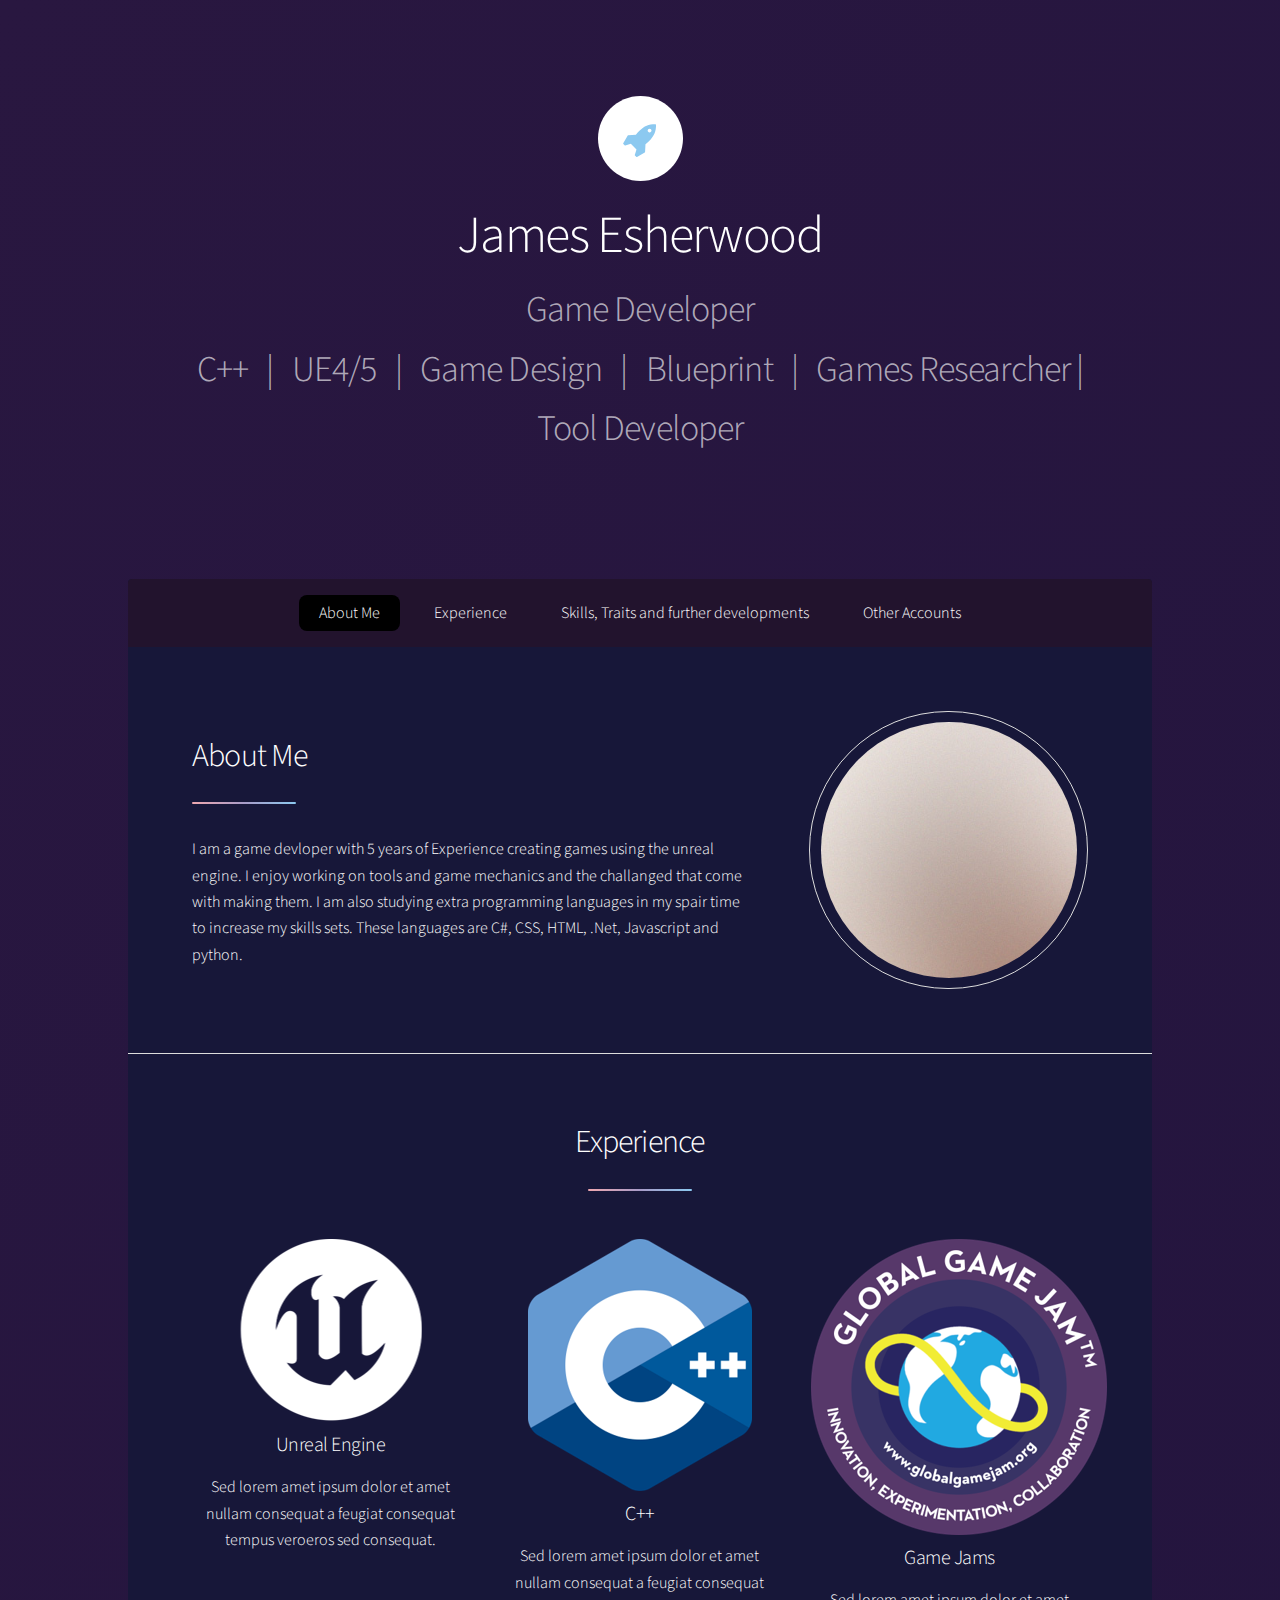
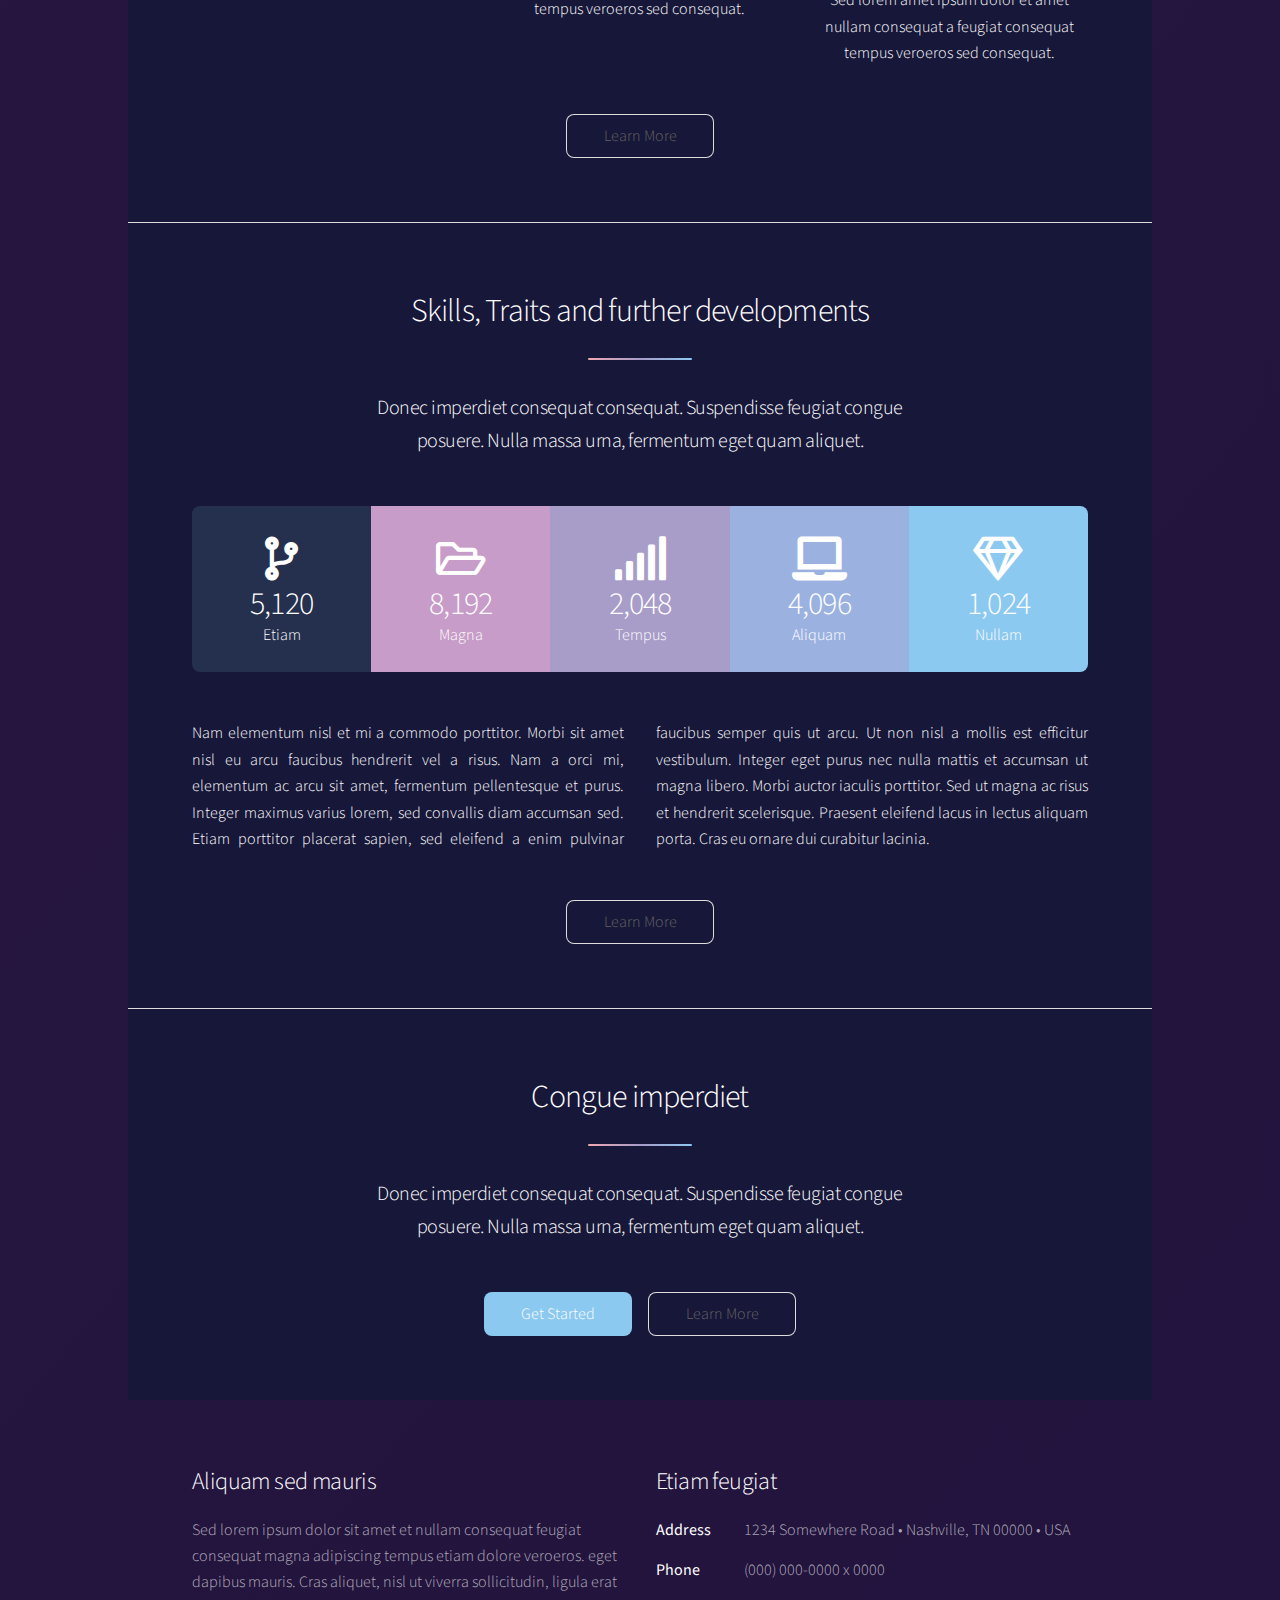
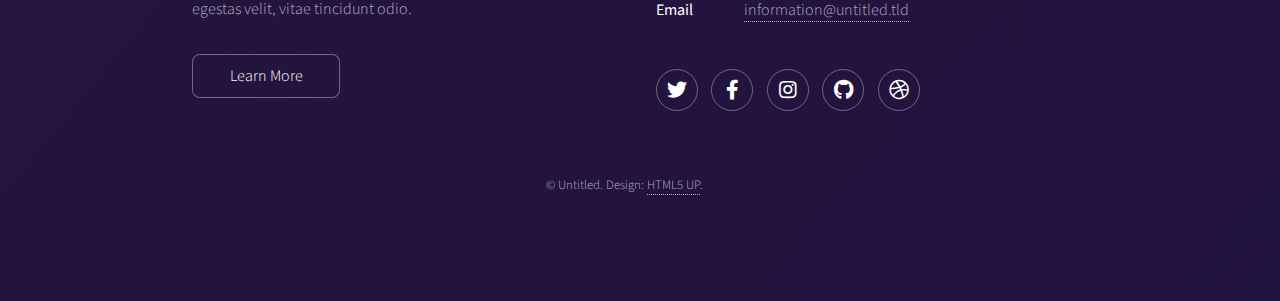
==== commit f36aa680: "started basic updating and editing" ====
--- a/index.html
+++ b/index.html
@@ -1,12 +1,12 @@
 <!DOCTYPE HTML>
 <!--
-	Hyperspace by HTML5 UP
+	Stellar by HTML5 UP
 	html5up.net | @ajlkn
 	Free for personal and commercial use under the CCA 3.0 license (html5up.net/license)
 -->
 <html>
 	<head>
-		<title>Hyperspace by HTML5 UP</title>
+		<title>Stellar by HTML5 UP</title>
 		<meta charset="utf-8" />
 		<meta name="viewport" content="width=device-width, initial-scale=1, user-scalable=no" />
 		<link rel="stylesheet" href="assets/css/main.css" />
@@ -14,187 +14,165 @@
 	</head>
 	<body class="is-preload">
 
-		<!-- Sidebar -->
-			<section id="sidebar">
-				<div class="inner">
-					<nav>
-						<ul>
-							<li><a href="#intro">Welcome</a></li>
-							<li><a href="#one">Who we are</a></li>
-							<li><a href="#two">What we do</a></li>
-							<li><a href="#three">Get in touch</a></li>
-						</ul>
-					</nav>
-				</div>
-			</section>
-
 		<!-- Wrapper -->
 			<div id="wrapper">
 
-				<!-- Intro -->
-					<section id="intro" class="wrapper style1 fullscreen fade-up">
-						<div class="inner">
-							<h1>Hyperspace</h1>
-							<p>Just another fine responsive site template designed by <a href="http://html5up.net">HTML5 UP</a><br />
-							and released for free under the <a href="http://html5up.net/license">Creative Commons</a>.</p>
+				<!-- Header -->
+					<header id="header" class="alt">
+						<span class="logo"><img src="images/logo.svg" alt="" /></span>
+						<h1>James Esherwood</h1>
+						<p>Game Developer<br />
+						C++ &nbsp | &nbsp UE4/5 &nbsp | &nbsp Game Design &nbsp | &nbsp Blueprint &nbsp | &nbsp Games Researcher | Tool Developer</p>
+					</header>
+
+				<!-- Navbar -->
+					<nav id="nav">
+						<ul>
+							<li><a href="#intro" class="active">About Me</a></li>
+							<li><a href="#first">Experience</a></li>
+							<li><a href="#second">Skills, Traits and further developments</a></li>
+							<li><a href="#cta">Other Accounts</a></li>
+						</ul>
+					</nav>
+
+				<!-- Main -->
+					<div id="main">
+
+						<!-- About Me -->
+							<section id="intro" class="main">
+								<div class="spotlight">
+									<div class="content">
+										<header class="major">
+											<h2>About Me</h2>
+										</header>
+										<n>I am a game devloper with 5 years of Experience creating games using the unreal engine.</n>
+										<n>I enjoy working on tools and game mechanics and the challanged that come with making them.</n>
+										<n>I am also studying extra programming languages in my spair time to increase my skills sets.</n>
+										<n>These languages are C#, CSS, HTML, .Net, Javascript and python.</n>
+										<ul class="actions">
+										</ul>
+									</div>
+									<span class="image"><img src="images/pic01.jpg" alt="" /></span>
+								</div>
+							</section>
+
+						<!-- Experience -->
+							<section id="first" class="main special">
+								<header class="major">
+									<h2>Experience</h2>
+								</header>
+								<ul class="features">
+									<li>
+										<!--<span class="icon solid major style1 fa-code"></span>-->
+										<span class="image"><img src="images/Unreallogo.png" alt="" /></span>
+										<h3>Unreal Engine</h3>
+										<p>Sed lorem amet ipsum dolor et amet nullam consequat a feugiat consequat tempus veroeros sed consequat.</p>
+									</li>
+									<li>
+										<!--<span class="icon major style3 fa-copy"></span>-->
+										<span class="image"><img src="images/C++Logo.png" alt="" /></span>
+										<h3>C++</h3>
+										<p>Sed lorem amet ipsum dolor et amet nullam consequat a feugiat consequat tempus veroeros sed consequat.</p>
+									</li>
+									<li>
+										<!--<span class="icon major style5 fa-gem"></span>-->
+										<span class="image"><img src="images/Gamejam.png" alt="" /></span>
+										<h3>Game Jams</h3>
+										<p>Sed lorem amet ipsum dolor et amet nullam consequat a feugiat consequat tempus veroeros sed consequat.</p>
+									</li>
+								</ul>
+								<footer class="major">
+									<ul class="actions special">
+										<li><a href="generic.html" class="button">Learn More</a></li>
+									</ul>
+								</footer>
+							</section>
+
+						<!-- Second Section -->
+							<section id="second" class="main special">
+								<header class="major">
+									<h2>Skills, Traits and further	developments</h2>
+									<p>Donec imperdiet consequat consequat. Suspendisse feugiat congue<br />
+									posuere. Nulla massa urna, fermentum eget quam aliquet.</p>
+								</header>
+								<ul class="statistics">
+									<li class="style1">
+										<span class="icon solid fa-code-branch"></span>
+										<strong>5,120</strong> Etiam
+									</li>
+									<li class="style2">
+										<span class="icon fa-folder-open"></span>
+										<strong>8,192</strong> Magna
+									</li>
+									<li class="style3">
+										<span class="icon solid fa-signal"></span>
+										<strong>2,048</strong> Tempus
+									</li>
+									<li class="style4">
+										<span class="icon solid fa-laptop"></span>
+										<strong>4,096</strong> Aliquam
+									</li>
+									<li class="style5">
+										<span class="icon fa-gem"></span>
+										<strong>1,024</strong> Nullam
+									</li>
+								</ul>
+								<p class="content">Nam elementum nisl et mi a commodo porttitor. Morbi sit amet nisl eu arcu faucibus hendrerit vel a risus. Nam a orci mi, elementum ac arcu sit amet, fermentum pellentesque et purus. Integer maximus varius lorem, sed convallis diam accumsan sed. Etiam porttitor placerat sapien, sed eleifend a enim pulvinar faucibus semper quis ut arcu. Ut non nisl a mollis est efficitur vestibulum. Integer eget purus nec nulla mattis et accumsan ut magna libero. Morbi auctor iaculis porttitor. Sed ut magna ac risus et hendrerit scelerisque. Praesent eleifend lacus in lectus aliquam porta. Cras eu ornare dui curabitur lacinia.</p>
+								<footer class="major">
+									<ul class="actions special">
+										<li><a href="generic.html" class="button">Learn More</a></li>
+									</ul>
+								</footer>
+							</section>
+
+						<!-- Get Started -->
+							<section id="cta" class="main special">
+								<header class="major">
+									<h2>Congue imperdiet</h2>
+									<p>Donec imperdiet consequat consequat. Suspendisse feugiat congue<br />
+									posuere. Nulla massa urna, fermentum eget quam aliquet.</p>
+								</header>
+								<footer class="major">
+									<ul class="actions special">
+										<li><a href="generic.html" class="button primary">Get Started</a></li>
+										<li><a href="generic.html" class="button">Learn More</a></li>
+									</ul>
+								</footer>
+							</section>
+
+					</div>
+
+				<!-- Footer -->
+					<footer id="footer">
+						<section>
+							<h2>Aliquam sed mauris</h2>
+							<p>Sed lorem ipsum dolor sit amet et nullam consequat feugiat consequat magna adipiscing tempus etiam dolore veroeros. eget dapibus mauris. Cras aliquet, nisl ut viverra sollicitudin, ligula erat egestas velit, vitae tincidunt odio.</p>
 							<ul class="actions">
-								<li><a href="#one" class="button scrolly">Learn more</a></li>
+								<li><a href="generic.html" class="button">Learn More</a></li>
 							</ul>
-						</div>
-					</section>
-
-				<!-- One -->
-					<section id="one" class="wrapper style2 spotlights">
-						<section>
-							<a href="#" class="image"><img src="images/pic01.jpg" alt="" data-position="center center" /></a>
-							<div class="content">
-								<div class="inner">
-									<h2>Sed ipsum dolor</h2>
-									<p>Phasellus convallis elit id ullamcorper pulvinar. Duis aliquam turpis mauris, eu ultricies erat malesuada quis. Aliquam dapibus.</p>
-									<ul class="actions">
-										<li><a href="generic.html" class="button">Learn more</a></li>
-									</ul>
-								</div>
-							</div>
 						</section>
 						<section>
-							<a href="#" class="image"><img src="images/pic02.jpg" alt="" data-position="top center" /></a>
-							<div class="content">
-								<div class="inner">
-									<h2>Feugiat consequat</h2>
-									<p>Phasellus convallis elit id ullamcorper pulvinar. Duis aliquam turpis mauris, eu ultricies erat malesuada quis. Aliquam dapibus.</p>
-									<ul class="actions">
-										<li><a href="generic.html" class="button">Learn more</a></li>
-									</ul>
-								</div>
-							</div>
+							<h2>Etiam feugiat</h2>
+							<dl class="alt">
+								<dt>Address</dt>
+								<dd>1234 Somewhere Road &bull; Nashville, TN 00000 &bull; USA</dd>
+								<dt>Phone</dt>
+								<dd>(000) 000-0000 x 0000</dd>
+								<dt>Email</dt>
+								<dd><a href="#">information@untitled.tld</a></dd>
+							</dl>
+							<ul class="icons">
+								<li><a href="#" class="icon brands fa-twitter alt"><span class="label">Twitter</span></a></li>
+								<li><a href="#" class="icon brands fa-facebook-f alt"><span class="label">Facebook</span></a></li>
+								<li><a href="#" class="icon brands fa-instagram alt"><span class="label">Instagram</span></a></li>
+								<li><a href="#" class="icon brands fa-github alt"><span class="label">GitHub</span></a></li>
+								<li><a href="#" class="icon brands fa-dribbble alt"><span class="label">Dribbble</span></a></li>
+							</ul>
 						</section>
-						<section>
-							<a href="#" class="image"><img src="images/pic03.jpg" alt="" data-position="25% 25%" /></a>
-							<div class="content">
-								<div class="inner">
-									<h2>Ultricies aliquam</h2>
-									<p>Phasellus convallis elit id ullamcorper pulvinar. Duis aliquam turpis mauris, eu ultricies erat malesuada quis. Aliquam dapibus.</p>
-									<ul class="actions">
-										<li><a href="generic.html" class="button">Learn more</a></li>
-									</ul>
-								</div>
-							</div>
-						</section>
-					</section>
-
-				<!-- Two -->
-					<section id="two" class="wrapper style3 fade-up">
-						<div class="inner">
-							<h2>What we do</h2>
-							<p>Phasellus convallis elit id ullamcorper pulvinar. Duis aliquam turpis mauris, eu ultricies erat malesuada quis. Aliquam dapibus, lacus eget hendrerit bibendum, urna est aliquam sem, sit amet imperdiet est velit quis lorem.</p>
-							<div class="features">
-								<section>
-									<span class="icon solid major fa-code"></span>
-									<h3>Lorem ipsum amet</h3>
-									<p>Phasellus convallis elit id ullam corper amet et pulvinar. Duis aliquam turpis mauris, sed ultricies erat dapibus.</p>
-								</section>
-								<section>
-									<span class="icon solid major fa-lock"></span>
-									<h3>Aliquam sed nullam</h3>
-									<p>Phasellus convallis elit id ullam corper amet et pulvinar. Duis aliquam turpis mauris, sed ultricies erat dapibus.</p>
-								</section>
-								<section>
-									<span class="icon solid major fa-cog"></span>
-									<h3>Sed erat ullam corper</h3>
-									<p>Phasellus convallis elit id ullam corper amet et pulvinar. Duis aliquam turpis mauris, sed ultricies erat dapibus.</p>
-								</section>
-								<section>
-									<span class="icon solid major fa-desktop"></span>
-									<h3>Veroeros quis lorem</h3>
-									<p>Phasellus convallis elit id ullam corper amet et pulvinar. Duis aliquam turpis mauris, sed ultricies erat dapibus.</p>
-								</section>
-								<section>
-									<span class="icon solid major fa-link"></span>
-									<h3>Urna quis bibendum</h3>
-									<p>Phasellus convallis elit id ullam corper amet et pulvinar. Duis aliquam turpis mauris, sed ultricies erat dapibus.</p>
-								</section>
-								<section>
-									<span class="icon major fa-gem"></span>
-									<h3>Aliquam urna dapibus</h3>
-									<p>Phasellus convallis elit id ullam corper amet et pulvinar. Duis aliquam turpis mauris, sed ultricies erat dapibus.</p>
-								</section>
-							</div>
-							<ul class="actions">
-								<li><a href="generic.html" class="button">Learn more</a></li>
-							</ul>
-						</div>
-					</section>
-
-				<!-- Three -->
-					<section id="three" class="wrapper style1 fade-up">
-						<div class="inner">
-							<h2>Get in touch</h2>
-							<p>Phasellus convallis elit id ullamcorper pulvinar. Duis aliquam turpis mauris, eu ultricies erat malesuada quis. Aliquam dapibus, lacus eget hendrerit bibendum, urna est aliquam sem, sit amet imperdiet est velit quis lorem.</p>
-							<div class="split style1">
-								<section>
-									<form method="post" action="#">
-										<div class="fields">
-											<div class="field half">
-												<label for="name">Name</label>
-												<input type="text" name="name" id="name" />
-											</div>
-											<div class="field half">
-												<label for="email">Email</label>
-												<input type="text" name="email" id="email" />
-											</div>
-											<div class="field">
-												<label for="message">Message</label>
-												<textarea name="message" id="message" rows="5"></textarea>
-											</div>
-										</div>
-										<ul class="actions">
-											<li><a href="" class="button submit">Send Message</a></li>
-										</ul>
-									</form>
-								</section>
-								<section>
-									<ul class="contact">
-										<li>
-											<h3>Address</h3>
-											<span>12345 Somewhere Road #654<br />
-											Nashville, TN 00000-0000<br />
-											USA</span>
-										</li>
-										<li>
-											<h3>Email</h3>
-											<a href="#">user@untitled.tld</a>
-										</li>
-										<li>
-											<h3>Phone</h3>
-											<span>(000) 000-0000</span>
-										</li>
-										<li>
-											<h3>Social</h3>
-											<ul class="icons">
-												<li><a href="#" class="icon brands fa-twitter"><span class="label">Twitter</span></a></li>
-												<li><a href="#" class="icon brands fa-facebook-f"><span class="label">Facebook</span></a></li>
-												<li><a href="#" class="icon brands fa-github"><span class="label">GitHub</span></a></li>
-												<li><a href="#" class="icon brands fa-instagram"><span class="label">Instagram</span></a></li>
-												<li><a href="#" class="icon brands fa-linkedin-in"><span class="label">LinkedIn</span></a></li>
-											</ul>
-										</li>
-									</ul>
-								</section>
-							</div>
-						</div>
-					</section>
+						<p class="copyright">&copy; Untitled. Design: <a href="https://html5up.net">HTML5 UP</a>.</p>
+					</footer>
 
 			</div>
-
-		<!-- Footer -->
-			<footer id="footer" class="wrapper style1-alt">
-				<div class="inner">
-					<ul class="menu">
-						<li>&copy; Untitled. All rights reserved.</li><li>Design: <a href="http://html5up.net">HTML5 UP</a></li>
-					</ul>
-				</div>
-			</footer>
 
 		<!-- Scripts -->
 			<script src="assets/js/jquery.min.js"></script>
@@ -206,4 +184,4 @@
 			<script src="assets/js/main.js"></script>
 
 	</body>
-</html>+</html>
--- a/assets/css/main.css
+++ b/assets/css/main.css
@@ -1,7 +1,8 @@
 @import url(fontawesome-all.min.css);
+@import 'https://fonts.googleapis.com/css?family=Source+Sans+Pro:300,400';
 
 /*
-	Hyperspace by HTML5 UP
+	Stellar by HTML5 UP
 	html5up.net | @ajlkn
 	Free for personal and commercial use under the CCA 3.0 license (html5up.net/license)
 */
@@ -98,7 +99,33 @@
 	}
 
 	body {
-		background: #312450;
+/*		Overall Background Colour
+		background-image: url("images/overlay.png"), -moz-linear-gradient(45deg, #e37682 15%, #5f4d93 85%);
+		background-image: url("images/overlay.png"), -webkit-linear-gradient(45deg, #e37682 15%, #5f4d93 85%);
+		background-image: url("images/overlay.png"), -ms-linear-gradient(45deg, #e37682 15%, #5f4d93 85%);
+		background-image: url("images/overlay.png"), linear-gradient(45deg, #e37682 15%, #5f4d93 85%);*/
+		background: linear-gradient(310deg, #22242a, #090935, #291740);
+		    background-size: 800% 800%;
+
+		    -webkit-animation: AnimationName 10s ease infinite;
+		    -moz-animation: AnimationName 10s ease infinite;
+		    animation: AnimationName 10s ease infinite;
+		}
+
+		@-webkit-keyframes AnimationName {
+		    0%{background-position:0% 15%}
+		    50%{background-position:100% 86%}
+		    100%{background-position:0% 15%}
+		}
+		@-moz-keyframes AnimationName {
+		    0%{background-position:0% 15%}
+		    50%{background-position:100% 86%}
+		    100%{background-position:0% 15%}
+		}
+		@keyframes AnimationName {
+		    0%{background-position:0% 15%}
+		    50%{background-position:100% 86%}
+		    100%{background-position:0% 15%}
 	}
 
 		body.is-preload *, body.is-preload *:before, body.is-preload *:after {
@@ -114,18 +141,22 @@
 
 /* Type */
 
+	body {
+	/*	background-color: #935d8c;*/
+		color: rgba(255, 255, 255, 0.65);
+	}
+
 	body, input, select, textarea {
-		color: rgba(255, 255, 255, 0.55);
-		font-family: Arial, Helvetica, sans-serif;
-		font-size: 16.5pt;
-		font-weight: normal;
-		line-height: 1.75;
+		font-family: "Source Sans Pro", Helvetica, sans-serif;
+		font-size: 17pt;
+		font-weight: 300;
+		line-height: 1.65;
 	}
 
 		@media screen and (max-width: 1680px) {
 
 			body, input, select, textarea {
-				font-size: 13pt;
+				font-size: 14pt;
 			}
 
 		}
@@ -147,23 +178,21 @@
 		}
 
 	a {
-		-moz-transition: color 0.2s ease, border-bottom-color 0.2s ease;
-		-webkit-transition: color 0.2s ease, border-bottom-color 0.2s ease;
-		-ms-transition: color 0.2s ease, border-bottom-color 0.2s ease;
-		transition: color 0.2s ease, border-bottom-color 0.2s ease;
-		border-bottom: dotted 1px rgba(255, 255, 255, 0.35);
+		-moz-transition: color 0.2s ease, border-bottom 0.2s ease;
+		-webkit-transition: color 0.2s ease, border-bottom 0.2s ease;
+		-ms-transition: color 0.2s ease, border-bottom 0.2s ease;
+		transition: color 0.2s ease, border-bottom 0.2s ease;
+		text-decoration: none;
+		border-bottom: dotted 1px;
 		color: inherit;
-		text-decoration: none;
 	}
 
 		a:hover {
 			border-bottom-color: transparent;
-			color: #ffffff;
 		}
 
 	strong, b {
-		color: #ffffff;
-		font-weight: bold;
+		font-weight: 400;
 	}
 
 	em, i {
@@ -174,11 +203,23 @@
 		margin: 0 0 2em 0;
 	}
 
+		p.content {
+			-moz-columns: 20em 2;
+			-webkit-columns: 20em 2;
+			-ms-columns: 20em 2;
+			columns: 20em 2;
+			-moz-column-gap: 2em;
+			-webkit-column-gap: 2em;
+			-ms-column-gap: 2em;
+			column-gap: 2em;
+			text-align: justify;
+		}
+
 	h1, h2, h3, h4, h5, h6 {
-		color: #ffffff;
-		font-weight: bold;
+		font-weight: 300;
 		line-height: 1.5;
-		margin: 0 0 0.5em 0;
+		margin: 0 0 0.7em 0;
+		letter-spacing: -0.025em;
 	}
 
 		h1 a, h2 a, h3 a, h4 a, h5 a, h6 a {
@@ -187,77 +228,34 @@
 		}
 
 	h1 {
-		font-size: 2.75em;
-	}
-
-		h1.major {
-			margin: 0 0 1.3em 0;
-			position: relative;
-			padding-bottom: 0.35em;
-		}
-
-			h1.major:after {
-				background-image: -moz-linear-gradient(to right, #5e42a6, #b74e91);
-				background-image: -webkit-linear-gradient(to right, #5e42a6, #b74e91);
-				background-image: -ms-linear-gradient(to right, #5e42a6, #b74e91);
-				background-image: linear-gradient(to right, #5e42a6, #b74e91);
-				-moz-transition: max-width 0.2s ease;
-				-webkit-transition: max-width 0.2s ease;
-				-ms-transition: max-width 0.2s ease;
-				transition: max-width 0.2s ease;
-				border-radius: 0.2em;
-				bottom: 0;
-				content: '';
-				height: 0.05em;
-				position: absolute;
-				right: 0;
-				width: 100%;
-			}
+		font-size: 2.5em;
+		line-height: 1.2;
+	}
 
 	h2 {
-		font-size: 1.75em;
+		font-size: 1.5em;
 	}
 
 	h3 {
+		font-size: 1.25em;
+	}
+
+	h4 {
 		font-size: 1.1em;
 	}
 
-	h4 {
-		font-size: 1em;
-	}
-
 	h5 {
-		font-size: 0.8em;
+		font-size: 0.9em;
 	}
 
 	h6 {
-		font-size: 0.6em;
+		font-size: 0.7em;
 	}
 
 	@media screen and (max-width: 736px) {
 
 		h1 {
 			font-size: 2em;
-		}
-
-		h2 {
-			font-size: 1.25em;
-		}
-
-		h3 {
-			font-size: 1em;
-		}
-
-		h4 {
-			font-size: 0.8em;
-		}
-
-		h5 {
-			font-size: 0.6em;
-		}
-
-		h6 {
-			font-size: 0.6em;
 		}
 
 	}
@@ -275,16 +273,15 @@
 	}
 
 	blockquote {
-		border-left: solid 4px rgba(255, 255, 255, 0.15);
+		border-left: solid 4px;
 		font-style: italic;
 		margin: 0 0 2em 0;
 		padding: 0.5em 0 0.5em 2em;
 	}
 
 	code {
-		background: rgba(255, 255, 255, 0.05);
-		border-radius: 0.25em;
-		border: solid 1px rgba(255, 255, 255, 0.15);
+		border-radius: 8px;
+		border: solid 1px;
 		font-family: "Courier New", monospace;
 		font-size: 0.9em;
 		margin: 0 0.25em;
@@ -300,14 +297,14 @@
 
 		pre code {
 			display: block;
-			line-height: 1.75em;
+			line-height: 1.75;
 			padding: 1em 1.5em;
 			overflow-x: auto;
 		}
 
 	hr {
 		border: 0;
-		border-bottom: solid 1px rgba(255, 255, 255, 0.15);
+		border-bottom: solid 1px;
 		margin: 2em 0;
 	}
 
@@ -325,6 +322,35 @@
 
 	.align-right {
 		text-align: right;
+	}
+
+	input, select, textarea {
+		color: #ffffff;
+	}
+
+	a:hover {
+		color: #ffffff;
+	}
+
+	strong, b {
+		color: #ffffff;
+	}
+
+	h1, h2, h3, h4, h5, h6 {
+		color: #ffffff;
+	}
+
+	blockquote {
+		border-left-color: rgba(255, 255, 255, 0.35);
+	}
+
+	code {
+		background: rgba(255, 255, 255, 0.075);
+		border-color: rgba(255, 255, 255, 0.35);
+	}
+
+	hr {
+		border-bottom-color: rgba(255, 255, 255, 0.35);
 	}
 
 /* Row */
@@ -1465,87 +1491,87 @@
 
 				.row.gtr-25 {
 					margin-top: 0;
-					margin-left: -0.375em;
+					margin-left: -0.25em;
 				}
 
 					.row.gtr-25 > * {
-						padding: 0 0 0 0.375em;
+						padding: 0 0 0 0.25em;
 					}
 
 					.row.gtr-25.gtr-uniform {
-						margin-top: -0.375em;
+						margin-top: -0.25em;
 					}
 
 						.row.gtr-25.gtr-uniform > * {
-							padding-top: 0.375em;
+							padding-top: 0.25em;
 						}
 
 				.row.gtr-50 {
 					margin-top: 0;
-					margin-left: -0.75em;
+					margin-left: -0.5em;
 				}
 
 					.row.gtr-50 > * {
-						padding: 0 0 0 0.75em;
+						padding: 0 0 0 0.5em;
 					}
 
 					.row.gtr-50.gtr-uniform {
-						margin-top: -0.75em;
+						margin-top: -0.5em;
 					}
 
 						.row.gtr-50.gtr-uniform > * {
-							padding-top: 0.75em;
+							padding-top: 0.5em;
 						}
 
 				.row {
 					margin-top: 0;
+					margin-left: -1em;
+				}
+
+					.row > * {
+						padding: 0 0 0 1em;
+					}
+
+					.row.gtr-uniform {
+						margin-top: -1em;
+					}
+
+						.row.gtr-uniform > * {
+							padding-top: 1em;
+						}
+
+				.row.gtr-150 {
+					margin-top: 0;
 					margin-left: -1.5em;
 				}
 
-					.row > * {
+					.row.gtr-150 > * {
 						padding: 0 0 0 1.5em;
 					}
 
-					.row.gtr-uniform {
+					.row.gtr-150.gtr-uniform {
 						margin-top: -1.5em;
 					}
 
-						.row.gtr-uniform > * {
+						.row.gtr-150.gtr-uniform > * {
 							padding-top: 1.5em;
 						}
 
-				.row.gtr-150 {
-					margin-top: 0;
-					margin-left: -2.25em;
-				}
-
-					.row.gtr-150 > * {
-						padding: 0 0 0 2.25em;
-					}
-
-					.row.gtr-150.gtr-uniform {
-						margin-top: -2.25em;
-					}
-
-						.row.gtr-150.gtr-uniform > * {
-							padding-top: 2.25em;
-						}
-
 				.row.gtr-200 {
 					margin-top: 0;
-					margin-left: -3em;
+					margin-left: -2em;
 				}
 
 					.row.gtr-200 > * {
-						padding: 0 0 0 3em;
+						padding: 0 0 0 2em;
 					}
 
 					.row.gtr-200.gtr-uniform {
-						margin-top: -3em;
+						margin-top: -2em;
 					}
 
 						.row.gtr-200.gtr-uniform > * {
-							padding-top: 3em;
+							padding-top: 2em;
 						}
 
 		}
@@ -1710,87 +1736,87 @@
 
 				.row.gtr-25 {
 					margin-top: 0;
-					margin-left: -0.375em;
+					margin-left: -0.3125em;
 				}
 
 					.row.gtr-25 > * {
-						padding: 0 0 0 0.375em;
+						padding: 0 0 0 0.3125em;
 					}
 
 					.row.gtr-25.gtr-uniform {
-						margin-top: -0.375em;
+						margin-top: -0.3125em;
 					}
 
 						.row.gtr-25.gtr-uniform > * {
-							padding-top: 0.375em;
+							padding-top: 0.3125em;
 						}
 
 				.row.gtr-50 {
 					margin-top: 0;
-					margin-left: -0.75em;
+					margin-left: -0.625em;
 				}
 
 					.row.gtr-50 > * {
-						padding: 0 0 0 0.75em;
+						padding: 0 0 0 0.625em;
 					}
 
 					.row.gtr-50.gtr-uniform {
-						margin-top: -0.75em;
+						margin-top: -0.625em;
 					}
 
 						.row.gtr-50.gtr-uniform > * {
-							padding-top: 0.75em;
+							padding-top: 0.625em;
 						}
 
 				.row {
 					margin-top: 0;
-					margin-left: -1.5em;
+					margin-left: -1.25em;
 				}
 
 					.row > * {
-						padding: 0 0 0 1.5em;
+						padding: 0 0 0 1.25em;
 					}
 
 					.row.gtr-uniform {
-						margin-top: -1.5em;
+						margin-top: -1.25em;
 					}
 
 						.row.gtr-uniform > * {
-							padding-top: 1.5em;
+							padding-top: 1.25em;
 						}
 
 				.row.gtr-150 {
 					margin-top: 0;
-					margin-left: -2.25em;
+					margin-left: -1.875em;
 				}
 
 					.row.gtr-150 > * {
-						padding: 0 0 0 2.25em;
+						padding: 0 0 0 1.875em;
 					}
 
 					.row.gtr-150.gtr-uniform {
-						margin-top: -2.25em;
+						margin-top: -1.875em;
 					}
 
 						.row.gtr-150.gtr-uniform > * {
-							padding-top: 2.25em;
+							padding-top: 1.875em;
 						}
 
 				.row.gtr-200 {
 					margin-top: 0;
-					margin-left: -3em;
+					margin-left: -2.5em;
 				}
 
 					.row.gtr-200 > * {
-						padding: 0 0 0 3em;
+						padding: 0 0 0 2.5em;
 					}
 
 					.row.gtr-200.gtr-uniform {
-						margin-top: -3em;
+						margin-top: -2.5em;
 					}
 
 						.row.gtr-200.gtr-uniform > * {
-							padding-top: 3em;
+							padding-top: 2.5em;
 						}
 
 		}
@@ -1798,8 +1824,8 @@
 /* Box */
 
 	.box {
-		border-radius: 0.25em;
-		border: solid 1px rgba(255, 255, 255, 0.15);
+		border-radius: 8px;
+		border: solid;
 		margin-bottom: 2em;
 		padding: 1.5em;
 	}
@@ -1815,6 +1841,10 @@
 			border-radius: 0;
 			padding: 0;
 		}
+
+	.box {
+		border-color: rgba(255, 255, 255, 0.35);
+	}
 
 /* Button */
 
@@ -1827,63 +1857,39 @@
 		-webkit-appearance: none;
 		-ms-appearance: none;
 		appearance: none;
-		-moz-transition: border-color 0.2s ease;
-		-webkit-transition: border-color 0.2s ease;
-		-ms-transition: border-color 0.2s ease;
-		transition: border-color 0.2s ease;
-		background-color: transparent;
-		border: solid 1px !important;
-		border-color: rgba(255, 255, 255, 0.15) !important;
-		border-radius: 3em;
-		color: #ffffff !important;
+		-moz-transition: background-color 0.2s ease-in-out, color 0.2s ease-in-out;
+		-webkit-transition: background-color 0.2s ease-in-out, color 0.2s ease-in-out;
+		-ms-transition: background-color 0.2s ease-in-out, color 0.2s ease-in-out;
+		transition: background-color 0.2s ease-in-out, color 0.2s ease-in-out;
+		border-radius: 8px;
+		border: 0;
 		cursor: pointer;
 		display: inline-block;
-		font-size: 0.6em;
-		font-weight: bold;
-		height: calc(4.75em + 2px);
-		letter-spacing: 0.25em;
-		line-height: 4.75em;
-		outline: 0;
-		padding: 0 3.75em;
-		position: relative;
+		font-weight: 300;
+		height: 2.75em;
+		line-height: 2.75em;
+		min-width: 9.25em;
+		padding: 0 1.5em;
 		text-align: center;
 		text-decoration: none;
-		text-transform: uppercase;
 		white-space: nowrap;
 	}
 
-		input[type="submit"]:after,
-		input[type="reset"]:after,
-		input[type="button"]:after,
-		button:after,
-		.button:after {
-			-moz-transform: scale(0.25);
-			-webkit-transform: scale(0.25);
-			-ms-transform: scale(0.25);
-			transform: scale(0.25);
-			pointer-events: none;
-			-moz-transition: opacity 0.2s ease, -moz-transform 0.2s ease;
-			-webkit-transition: opacity 0.2s ease, -webkit-transform 0.2s ease;
-			-ms-transition: opacity 0.2s ease, -ms-transform 0.2s ease;
-			transition: opacity 0.2s ease, transform 0.2s ease;
-			background: #ffffff;
-			border-radius: 3em;
-			content: '';
-			height: 100%;
-			left: 0;
-			opacity: 0;
-			position: absolute;
-			top: 0;
-			width: 100%;
-		}
-
-		input[type="submit"].icon:before,
-		input[type="reset"].icon:before,
-		input[type="button"].icon:before,
-		button.icon:before,
-		.button.icon:before {
-			margin-right: 0.75em;
-		}
+		input[type="submit"].icon,
+		input[type="reset"].icon,
+		input[type="button"].icon,
+		button.icon,
+		.button.icon {
+			padding-left: 1.35em;
+		}
+
+			input[type="submit"].icon:before,
+			input[type="reset"].icon:before,
+			input[type="button"].icon:before,
+			button.icon:before,
+			.button.icon:before {
+				margin-right: 0.5em;
+			}
 
 		input[type="submit"].fit,
 		input[type="reset"].fit,
@@ -1898,7 +1904,7 @@
 		input[type="button"].small,
 		button.small,
 		.button.small {
-			font-size: 0.4em;
+			font-size: 0.8em;
 		}
 
 		input[type="submit"].large,
@@ -1906,25 +1912,8 @@
 		input[type="button"].large,
 		button.large,
 		.button.large {
-			font-size: 0.8em;
-		}
-
-		input[type="submit"].primary,
-		input[type="reset"].primary,
-		input[type="button"].primary,
-		button.primary,
-		.button.primary {
-			background-color: #ffffff;
-			color: #312450 !important;
-		}
-
-			input[type="submit"].primary:after,
-			input[type="reset"].primary:after,
-			input[type="button"].primary:after,
-			button.primary:after,
-			.button.primary:after {
-				display: none;
-			}
+			font-size: 1.35em;
+		}
 
 		input[type="submit"].disabled, input[type="submit"]:disabled,
 		input[type="reset"].disabled,
@@ -1935,290 +1924,89 @@
 		button:disabled,
 		.button.disabled,
 		.button:disabled {
-			cursor: default;
-			opacity: 0.5;
 			pointer-events: none;
-		}
+			opacity: 0.25;
+		}
+
+		@media screen and (max-width: 736px) {
+
+			input[type="submit"],
+			input[type="reset"],
+			input[type="button"],
+			button,
+			.button {
+				min-width: 0;
+			}
+
+		}
+
+	input[type="submit"],
+	input[type="reset"],
+	input[type="button"],
+	button,
+	.button {
+		background-color: transparent;
+		box-shadow: inset 0 0 0 1px rgba(255, 255, 255, 0.35);
+		color: #ffffff !important;
+	}
 
 		input[type="submit"]:hover,
 		input[type="reset"]:hover,
 		input[type="button"]:hover,
 		button:hover,
 		.button:hover {
-			border-color: rgba(255, 255, 255, 0.55) !important;
-		}
-
-			input[type="submit"]:hover:after,
-			input[type="reset"]:hover:after,
-			input[type="button"]:hover:after,
-			button:hover:after,
-			.button:hover:after {
-				opacity: 0.05;
-				-moz-transform: scale(1);
-				-webkit-transform: scale(1);
-				-ms-transform: scale(1);
-				transform: scale(1);
-			}
-
-			input[type="submit"]:hover:active,
-			input[type="reset"]:hover:active,
-			input[type="button"]:hover:active,
-			button:hover:active,
-			.button:hover:active {
-				border-color: #ffffff !important;
-			}
-
-				input[type="submit"]:hover:active:after,
-				input[type="reset"]:hover:active:after,
-				input[type="button"]:hover:active:after,
-				button:hover:active:after,
-				.button:hover:active:after {
-					opacity: 0.1;
-				}
-
-/* Features */
-
-	.features {
-		display: -moz-flex;
-		display: -webkit-flex;
-		display: -ms-flex;
-		display: flex;
-		-moz-flex-wrap: wrap;
-		-webkit-flex-wrap: wrap;
-		-ms-flex-wrap: wrap;
-		flex-wrap: wrap;
-		border-radius: 0.25em;
-		border: solid 1px rgba(255, 255, 255, 0.15);
-		background: rgba(255, 255, 255, 0.05);
-		margin: 0 0 2em 0;
-	}
-
-		.features section {
-			padding: 3.5em 3em 1em 7em ;
-			width: 50%;
-			border-top: solid 1px rgba(255, 255, 255, 0.15);
-			position: relative;
-		}
-
-			.features section:nth-child(-n + 2) {
-				border-top-width: 0;
-			}
-
-			.features section:nth-child(2n) {
-				border-left: solid 1px rgba(255, 255, 255, 0.15);
-			}
-
-			.features section .icon {
-				-moz-transition: opacity 0.5s ease, -moz-transform 0.5s ease;
-				-webkit-transition: opacity 0.5s ease, -webkit-transform 0.5s ease;
-				-ms-transition: opacity 0.5s ease, -ms-transform 0.5s ease;
-				transition: opacity 0.5s ease, transform 0.5s ease;
-				-moz-transition-delay: 1s;
-				-webkit-transition-delay: 1s;
-				-ms-transition-delay: 1s;
-				transition-delay: 1s;
-				-moz-transform: scale(1);
-				-webkit-transform: scale(1);
-				-ms-transform: scale(1);
-				transform: scale(1);
-				position: absolute;
-				left: 3em;
-				top: 3em;
-				opacity: 1;
-			}
-
-			.features section:nth-child(1) .icon {
-				-moz-transition-delay: 0.15s;
-				-webkit-transition-delay: 0.15s;
-				-ms-transition-delay: 0.15s;
-				transition-delay: 0.15s;
-			}
-
-			.features section:nth-child(2) .icon {
-				-moz-transition-delay: 0.3s;
-				-webkit-transition-delay: 0.3s;
-				-ms-transition-delay: 0.3s;
-				transition-delay: 0.3s;
-			}
-
-			.features section:nth-child(3) .icon {
-				-moz-transition-delay: 0.45s;
-				-webkit-transition-delay: 0.45s;
-				-ms-transition-delay: 0.45s;
-				transition-delay: 0.45s;
-			}
-
-			.features section:nth-child(4) .icon {
-				-moz-transition-delay: 0.6s;
-				-webkit-transition-delay: 0.6s;
-				-ms-transition-delay: 0.6s;
-				transition-delay: 0.6s;
-			}
-
-			.features section:nth-child(5) .icon {
-				-moz-transition-delay: 0.75s;
-				-webkit-transition-delay: 0.75s;
-				-ms-transition-delay: 0.75s;
-				transition-delay: 0.75s;
-			}
-
-			.features section:nth-child(6) .icon {
-				-moz-transition-delay: 0.9s;
-				-webkit-transition-delay: 0.9s;
-				-ms-transition-delay: 0.9s;
-				transition-delay: 0.9s;
-			}
-
-			.features section:nth-child(7) .icon {
-				-moz-transition-delay: 1.05s;
-				-webkit-transition-delay: 1.05s;
-				-ms-transition-delay: 1.05s;
-				transition-delay: 1.05s;
-			}
-
-			.features section:nth-child(8) .icon {
-				-moz-transition-delay: 1.2s;
-				-webkit-transition-delay: 1.2s;
-				-ms-transition-delay: 1.2s;
-				transition-delay: 1.2s;
-			}
-
-			.features section:nth-child(9) .icon {
-				-moz-transition-delay: 1.35s;
-				-webkit-transition-delay: 1.35s;
-				-ms-transition-delay: 1.35s;
-				transition-delay: 1.35s;
-			}
-
-			.features section:nth-child(10) .icon {
-				-moz-transition-delay: 1.5s;
-				-webkit-transition-delay: 1.5s;
-				-ms-transition-delay: 1.5s;
-				transition-delay: 1.5s;
-			}
-
-			.features section:nth-child(11) .icon {
-				-moz-transition-delay: 1.65s;
-				-webkit-transition-delay: 1.65s;
-				-ms-transition-delay: 1.65s;
-				transition-delay: 1.65s;
-			}
-
-			.features section:nth-child(12) .icon {
-				-moz-transition-delay: 1.8s;
-				-webkit-transition-delay: 1.8s;
-				-ms-transition-delay: 1.8s;
-				transition-delay: 1.8s;
-			}
-
-			.features section:nth-child(13) .icon {
-				-moz-transition-delay: 1.95s;
-				-webkit-transition-delay: 1.95s;
-				-ms-transition-delay: 1.95s;
-				transition-delay: 1.95s;
-			}
-
-			.features section:nth-child(14) .icon {
-				-moz-transition-delay: 2.1s;
-				-webkit-transition-delay: 2.1s;
-				-ms-transition-delay: 2.1s;
-				transition-delay: 2.1s;
-			}
-
-			.features section:nth-child(15) .icon {
-				-moz-transition-delay: 2.25s;
-				-webkit-transition-delay: 2.25s;
-				-ms-transition-delay: 2.25s;
-				transition-delay: 2.25s;
-			}
-
-			.features section:nth-child(16) .icon {
-				-moz-transition-delay: 2.4s;
-				-webkit-transition-delay: 2.4s;
-				-ms-transition-delay: 2.4s;
-				transition-delay: 2.4s;
-			}
-
-			.features section:nth-child(17) .icon {
-				-moz-transition-delay: 2.55s;
-				-webkit-transition-delay: 2.55s;
-				-ms-transition-delay: 2.55s;
-				transition-delay: 2.55s;
-			}
-
-			.features section:nth-child(18) .icon {
-				-moz-transition-delay: 2.7s;
-				-webkit-transition-delay: 2.7s;
-				-ms-transition-delay: 2.7s;
-				transition-delay: 2.7s;
-			}
-
-			.features section:nth-child(19) .icon {
-				-moz-transition-delay: 2.85s;
-				-webkit-transition-delay: 2.85s;
-				-ms-transition-delay: 2.85s;
-				transition-delay: 2.85s;
-			}
-
-			.features section:nth-child(20) .icon {
-				-moz-transition-delay: 3s;
-				-webkit-transition-delay: 3s;
-				-ms-transition-delay: 3s;
-				transition-delay: 3s;
-			}
-
-		.features.inactive section .icon {
-			-moz-transform: scale(0.5);
-			-webkit-transform: scale(0.5);
-			-ms-transform: scale(0.5);
-			transform: scale(0.5);
-			opacity: 0;
-		}
-
-		@media screen and (max-width: 980px) {
-
-			.features {
-				display: block;
-			}
-
-				.features section {
-					border-top-width: 1px !important;
-					border-left-width: 0 !important;
-					width: 100%;
-				}
-
-					.features section:first-child {
-						border-top-width: 0 !important;
-					}
-
-		}
-
-		@media screen and (max-width: 736px) {
-
-			.features section {
-				padding: 2.5em 1.5em 0.1em 5.5em ;
-			}
-
-				.features section .icon {
-					left: 1.5em;
-					top: 2em;
-				}
-
-		}
-
-		@media screen and (max-width: 480px) {
-
-			.features section {
-				padding: 2em 1.5em 0.1em 1.5em ;
-			}
-
-				.features section .icon {
-					left: 0;
-					position: relative;
-					top: 0;
-				}
-
-		}
+			background-color: rgba(255, 255, 255, 0.075);
+		}
+
+		input[type="submit"]:active,
+		input[type="reset"]:active,
+		input[type="button"]:active,
+		button:active,
+		.button:active {
+			background-color: rgba(255, 255, 255, 0.2);
+		}
+
+		input[type="submit"].icon:before,
+		input[type="reset"].icon:before,
+		input[type="button"].icon:before,
+		button.icon:before,
+		.button.icon:before {
+			color: rgba(255, 255, 255, 0.5);
+		}
+
+		input[type="submit"].primary,
+		input[type="reset"].primary,
+		input[type="button"].primary,
+		button.primary,
+		.button.primary {
+			background-color: #8cc9f0;
+			color: #ffffff !important;
+			box-shadow: none;
+		}
+
+			input[type="submit"].primary:hover,
+			input[type="reset"].primary:hover,
+			input[type="button"].primary:hover,
+			button.primary:hover,
+			.button.primary:hover {
+				background-color: #9acff2;
+			}
+
+			input[type="submit"].primary:active,
+			input[type="reset"].primary:active,
+			input[type="button"].primary:active,
+			button.primary:active,
+			.button.primary:active {
+				background-color: #7ec3ee;
+			}
+
+			input[type="submit"].primary.icon:before,
+			input[type="reset"].primary.icon:before,
+			input[type="button"].primary.icon:before,
+			button.primary.icon:before,
+			.button.primary.icon:before {
+				color: #ffffff !important;
+			}
 
 /* Form */
 
@@ -2226,97 +2014,24 @@
 		margin: 0 0 2em 0;
 	}
 
-		form > :last-child {
-			margin-bottom: 0;
-		}
-
-		form > .fields {
-			display: -moz-flex;
-			display: -webkit-flex;
-			display: -ms-flex;
-			display: flex;
-			-moz-flex-wrap: wrap;
-			-webkit-flex-wrap: wrap;
-			-ms-flex-wrap: wrap;
-			flex-wrap: wrap;
-			width: calc(100% + 3em);
-			margin: -1.5em 0 2em -1.5em;
-		}
-
-			form > .fields > .field {
-				-moz-flex-grow: 0;
-				-webkit-flex-grow: 0;
-				-ms-flex-grow: 0;
-				flex-grow: 0;
-				-moz-flex-shrink: 0;
-				-webkit-flex-shrink: 0;
-				-ms-flex-shrink: 0;
-				flex-shrink: 0;
-				padding: 1.5em 0 0 1.5em;
-				width: calc(100% - 1.5em);
-			}
-
-				form > .fields > .field.half {
-					width: calc(50% - 0.75em);
-				}
-
-				form > .fields > .field.third {
-					width: calc(100%/3 - 0.5em);
-				}
-
-				form > .fields > .field.quarter {
-					width: calc(25% - 0.375em);
-				}
-
-		@media screen and (max-width: 480px) {
-
-			form > .fields {
-				width: calc(100% + 3em);
-				margin: -1.5em 0 2em -1.5em;
-			}
-
-				form > .fields > .field {
-					padding: 1.5em 0 0 1.5em;
-					width: calc(100% - 1.5em);
-				}
-
-					form > .fields > .field.half {
-						width: calc(100% - 1.5em);
-					}
-
-					form > .fields > .field.third {
-						width: calc(100% - 1.5em);
-					}
-
-					form > .fields > .field.quarter {
-						width: calc(100% - 1.5em);
-					}
-
-		}
-
 	label {
-		color: #ffffff;
-		font-weight: bold;
-		line-height: 1.5;
-		margin: 0 0 0.7em 0;
 		display: block;
-		font-size: 1.1em;
+		font-size: 0.9em;
+		font-weight: 400;
+		margin: 0 0 1em 0;
 	}
 
 	input[type="text"],
 	input[type="password"],
 	input[type="email"],
-	input[type="tel"],
 	select,
 	textarea {
 		-moz-appearance: none;
 		-webkit-appearance: none;
 		-ms-appearance: none;
 		appearance: none;
-		background: rgba(255, 255, 255, 0.05);
-		border-radius: 0.25em;
-		border: none;
-		border: solid 1px rgba(255, 255, 255, 0.15);
+		border-radius: 8px;
+		border: solid 1px;
 		color: inherit;
 		display: block;
 		outline: 0;
@@ -2328,24 +2043,12 @@
 		input[type="text"]:invalid,
 		input[type="password"]:invalid,
 		input[type="email"]:invalid,
-		input[type="tel"]:invalid,
 		select:invalid,
 		textarea:invalid {
 			box-shadow: none;
 		}
 
-		input[type="text"]:focus,
-		input[type="password"]:focus,
-		input[type="email"]:focus,
-		input[type="tel"]:focus,
-		select:focus,
-		textarea:focus {
-			border-color: #ffffff;
-			box-shadow: 0 0 0 1px #ffffff;
-		}
-
 	select {
-		background-image: url("data:image/svg+xml;charset=utf8,%3Csvg xmlns='http://www.w3.org/2000/svg' width='40' height='40' preserveAspectRatio='none' viewBox='0 0 40 40'%3E%3Cpath d='M9.4,12.3l10.4,10.4l10.4-10.4c0.2-0.2,0.5-0.4,0.9-0.4c0.3,0,0.6,0.1,0.9,0.4l3.3,3.3c0.2,0.2,0.4,0.5,0.4,0.9 c0,0.4-0.1,0.6-0.4,0.9L20.7,31.9c-0.2,0.2-0.5,0.4-0.9,0.4c-0.3,0-0.6-0.1-0.9-0.4L4.3,17.3c-0.2-0.2-0.4-0.5-0.4-0.9 c0-0.4,0.1-0.6,0.4-0.9l3.3-3.3c0.2-0.2,0.5-0.4,0.9-0.4S9.1,12.1,9.4,12.3z' fill='rgba(255, 255, 255, 0.15)' /%3E%3C/svg%3E");
 		background-size: 1.25rem;
 		background-repeat: no-repeat;
 		background-position: calc(100% - 1rem) center;
@@ -2354,11 +2057,6 @@
 		text-overflow: ellipsis;
 	}
 
-		select option {
-			color: #ffffff;
-			background: #312450;
-		}
-
 		select:focus::-ms-value {
 			background-color: transparent;
 		}
@@ -2377,10 +2075,6 @@
 	textarea {
 		padding: 0.75em 1em;
 	}
-
-		body.is-ie textarea {
-			min-height: 10em;
-		}
 
 	input[type="checkbox"],
 	input[type="radio"] {
@@ -2399,11 +2093,10 @@
 		input[type="checkbox"] + label,
 		input[type="radio"] + label {
 			text-decoration: none;
-			color: rgba(255, 255, 255, 0.55);
 			cursor: pointer;
 			display: inline-block;
 			font-size: 1em;
-			font-weight: normal;
+			font-weight: 300;
 			padding-left: 2.4em;
 			padding-right: 0.75em;
 			position: relative;
@@ -2425,9 +2118,8 @@
 
 			input[type="checkbox"] + label:before,
 			input[type="radio"] + label:before {
-				background: rgba(255, 255, 255, 0.05);
-				border-radius: 0.25em;
-				border: solid 1px rgba(255, 255, 255, 0.15);
+				border-radius: 8px;
+				border: solid 1px;
 				content: '';
 				display: inline-block;
 				font-size: 0.8em;
@@ -2442,20 +2134,11 @@
 
 		input[type="checkbox"]:checked + label:before,
 		input[type="radio"]:checked + label:before {
-			background: #ffffff;
-			border-color: #ffffff;
-			color: #b74e91;
 			content: '\f00c';
 		}
 
-		input[type="checkbox"]:focus + label:before,
-		input[type="radio"]:focus + label:before {
-			border-color: #ffffff;
-			box-shadow: 0 0 0 1px #ffffff;
-		}
-
 	input[type="checkbox"] + label:before {
-		border-radius: 0.25em;
+		border-radius: 8px;
 	}
 
 	input[type="radio"] + label:before {
@@ -2463,29 +2146,104 @@
 	}
 
 	::-webkit-input-placeholder {
-		color: rgba(255, 255, 255, 0.35) !important;
 		opacity: 1.0;
 	}
 
 	:-moz-placeholder {
-		color: rgba(255, 255, 255, 0.35) !important;
 		opacity: 1.0;
 	}
 
 	::-moz-placeholder {
-		color: rgba(255, 255, 255, 0.35) !important;
 		opacity: 1.0;
 	}
 
 	:-ms-input-placeholder {
-		color: rgba(255, 255, 255, 0.35) !important;
 		opacity: 1.0;
+	}
+
+	label {
+		color: #ffffff;
+	}
+
+	input[type="text"],
+	input[type="password"],
+	input[type="email"],
+	select,
+	textarea {
+		background-color: rgba(255, 255, 255, 0.075);
+		border-color: rgba(255, 255, 255, 0.35);
+	}
+
+		input[type="text"]:focus,
+		input[type="password"]:focus,
+		input[type="email"]:focus,
+		select:focus,
+		textarea:focus {
+			border-color: #8cc9f0;
+			box-shadow: 0 0 0 1px #8cc9f0;
+		}
+
+	select {
+		background-image: url("data:image/svg+xml;charset=utf8,%3Csvg xmlns='http://www.w3.org/2000/svg' width='40' height='40' preserveAspectRatio='none' viewBox='0 0 40 40'%3E%3Cpath d='M9.4,12.3l10.4,10.4l10.4-10.4c0.2-0.2,0.5-0.4,0.9-0.4c0.3,0,0.6,0.1,0.9,0.4l3.3,3.3c0.2,0.2,0.4,0.5,0.4,0.9 c0,0.4-0.1,0.6-0.4,0.9L20.7,31.9c-0.2,0.2-0.5,0.4-0.9,0.4c-0.3,0-0.6-0.1-0.9-0.4L4.3,17.3c-0.2-0.2-0.4-0.5-0.4-0.9 c0-0.4,0.1-0.6,0.4-0.9l3.3-3.3c0.2-0.2,0.5-0.4,0.9-0.4S9.1,12.1,9.4,12.3z' fill='rgba(255, 255, 255, 0.35)' /%3E%3C/svg%3E");
+	}
+
+		select option {
+			color: #ffffff;
+			background: #935d8c;
+		}
+
+	input[type="checkbox"] + label,
+	input[type="radio"] + label {
+		color: rgba(255, 255, 255, 0.65);
+	}
+
+		input[type="checkbox"] + label:before,
+		input[type="radio"] + label:before {
+			background: rgba(255, 255, 255, 0.075);
+			border-color: rgba(255, 255, 255, 0.35);
+		}
+
+	input[type="checkbox"]:checked + label:before,
+	input[type="radio"]:checked + label:before {
+		background-color: #ffffff;
+		border-color: #ffffff;
+		color: #935d8c;
+	}
+
+	input[type="checkbox"]:focus + label:before,
+	input[type="radio"]:focus + label:before {
+		border-color: #8cc9f0;
+		box-shadow: 0 0 0 1px #8cc9f0;
+	}
+
+	::-webkit-input-placeholder {
+		color: rgba(255, 255, 255, 0.5) !important;
+	}
+
+	:-moz-placeholder {
+		color: rgba(255, 255, 255, 0.5) !important;
+	}
+
+	::-moz-placeholder {
+		color: rgba(255, 255, 255, 0.5) !important;
+	}
+
+	:-ms-input-placeholder {
+		color: rgba(255, 255, 255, 0.5) !important;
+	}
+
+	.formerize-placeholder {
+		color: rgba(255, 255, 255, 0.5) !important;
 	}
 
 /* Icon */
 
 	.icon {
 		text-decoration: none;
+		-moz-transition: background-color 0.2s ease-in-out, color 0.2s ease-in-out;
+		-webkit-transition: background-color 0.2s ease-in-out, color 0.2s ease-in-out;
+		-ms-transition: background-color 0.2s ease-in-out, color 0.2s ease-in-out;
+		transition: background-color 0.2s ease-in-out, color 0.2s ease-in-out;
 		border-bottom: none;
 		position: relative;
 	}
@@ -2508,7 +2266,7 @@
 		}
 
 		.icon:before {
-			line-height: inherit;
+			line-height: solid;
 		}
 
 		.icon.solid:before {
@@ -2520,56 +2278,121 @@
 		}
 
 		.icon.major {
-			width: 2.5em;
-			height: 2.5em;
-			display: block;
-			background: #ffffff;
+			border: solid 1px;
+			display: inline-block;
 			border-radius: 100%;
-			color: #312450;
-			text-align: center;
-			line-height: 2.5em;
-			margin: 0 0 1.3em 0;
+			padding: 0.65em;
+			margin: 0 0 2em 0;
+			cursor: default;
 		}
 
 			.icon.major:before {
+				display: inline-block;
+				font-size: 6.25rem;
+				width: 2.25em;
+				height: 2.25em;
+				line-height: 2.2em;
+				border-radius: 100%;
+				border: solid 1px;
+				text-align: center;
+			}
+
+		.icon.alt {
+			display: inline-block;
+			border: solid 1px;
+			border-radius: 100%;
+		}
+
+			.icon.alt:before {
+				display: block;
 				font-size: 1.25em;
-			}
-
-				.wrapper.style1 .icon.major:before {
-					color: #5e42a6;
-				}
-
-				.wrapper.style1-alt .icon.major:before {
-					color: #493382;
-				}
-
-				.wrapper.style2 .icon.major:before {
-					color: #5052b5;
-				}
-
-				.wrapper.style2-alt .icon.major:before {
-					color: #3e4094;
-				}
-
-				.wrapper.style3 .icon.major:before {
-					color: #b74e91;
-				}
-
-				.wrapper.style3-alt .icon.major:before {
-					color: #953d75;
-				}
+				width: 2em;
+				height: 2em;
+				text-align: center;
+				line-height: 2em;
+			}
+
+		.icon.style1 {
+			color: #efa8b0;
+		}
+
+		.icon.style2 {
+			color: #c79cc8;
+		}
+
+		.icon.style3 {
+			color: #a89cc8;
+		}
+
+		.icon.style4 {
+			color: #9bb2e1;
+		}
+
+		.icon.style5 {
+			color: #8cc9f0;
+		}
+
+		@media screen and (max-width: 1680px) {
+
+			.icon.major:before {
+				font-size: 5.5rem;
+			}
+
+		}
+
+		@media screen and (max-width: 1280px) {
+
+			.icon.major:before {
+				font-size: 4.75rem;
+			}
+
+		}
+
+		@media screen and (max-width: 736px) {
+
+			.icon.major {
+				margin: 0 0 1.5em 0;
+				padding: 0.35em;
+			}
+
+				.icon.major:before {
+					font-size: 3.5rem;
+				}
+
+		}
+
+	.icon.major {
+		border-color: rgba(255, 255, 255, 0.35);
+	}
+
+		.icon.major:before {
+			border-color: rgba(255, 255, 255, 0.35);
+		}
+
+	.icon.alt {
+		border-color: rgba(255, 255, 255, 0.35);
+		color: #ffffff;
+	}
+
+		.icon.alt:hover {
+			background-color: rgba(255, 255, 255, 0.075);
+		}
+
+		.icon.alt:active {
+			background-color: rgba(255, 255, 255, 0.2);
+		}
 
 /* Image */
 
 	.image {
-		border-radius: 0.25em;
+		border-radius: 8px;
 		border: 0;
 		display: inline-block;
 		position: relative;
 	}
 
 		.image img {
-			border-radius: 0.25em;
+			border-radius: 8px;
 			display: block;
 		}
 
@@ -2641,7 +2464,7 @@
 		}
 
 			ul.alt li {
-				border-top: solid 1px rgba(255, 255, 255, 0.15);
+				border-top: solid 1px;
 				padding: 0.5em 0;
 			}
 
@@ -2656,13 +2479,39 @@
 
 		dl dt {
 			display: block;
-			font-weight: bold;
+			font-weight: 400;
 			margin: 0 0 1em 0;
 		}
 
 		dl dd {
 			margin-left: 2em;
 		}
+
+		dl.alt dt {
+			display: block;
+			width: 3em;
+			margin: 0;
+			clear: left;
+			float: left;
+		}
+
+		dl.alt dd {
+			margin: 0 0 0.85em 5.5em;
+		}
+
+		dl.alt:after {
+			content: '';
+			display: block;
+			clear: both;
+		}
+
+	ul.alt li {
+		border-top-color: rgba(255, 255, 255, 0.35);
+	}
+
+	dl dt {
+		color: #ffffff;
+	}
 
 /* Actions */
 
@@ -2786,22 +2635,6 @@
 
 		}
 
-/* Contact */
-
-	ul.contact {
-		list-style: none;
-		padding: 0;
-	}
-
-		ul.contact > li {
-			padding: 0;
-			margin: 1.5em 0 0 0;
-		}
-
-			ul.contact > li:first-child {
-				margin-top: 0;
-			}
-
 /* Icons */
 
 	ul.icons {
@@ -2812,53 +2645,12 @@
 
 		ul.icons li {
 			display: inline-block;
-			padding: 0 0.75em 0 0;
+			padding: 0 0.65em 0 0;
 		}
 
 			ul.icons li:last-child {
-				padding-right: 0;
-			}
-
-			ul.icons li > a, ul.icons li > span {
-				border: 0;
-			}
-
-				ul.icons li > a .label, ul.icons li > span .label {
-					display: none;
-				}
-
-/* Menu */
-
-	ul.menu {
-		list-style: none;
-		padding: 0;
-	}
-
-		ul.menu > li {
-			border-left: solid 1px rgba(255, 255, 255, 0.15);
-			display: inline-block;
-			line-height: 1;
-			margin-left: 1.5em;
-			padding: 0 0 0 1.5em;
-		}
-
-			ul.menu > li:first-child {
-				border-left: 0;
-				margin: 0;
-				padding-left: 0;
-			}
-
-		@media screen and (max-width: 480px) {
-
-			ul.menu > li {
-				border-left: 0;
-				display: block;
-				line-height: inherit;
-				margin: 0.5em 0 0 0;
-				padding-left: 0;
-			}
-
-		}
+				padding-right: 0 !important;
+			}
 
 /* Section/Article */
 
@@ -2866,1044 +2658,1151 @@
 		text-align: center;
 	}
 
-	header p {
-		color: rgba(255, 255, 255, 0.35);
-		position: relative;
-		margin: 0 0 1.5em 0;
-	}
-
-	header h2 + p {
-		font-size: 1.25em;
-		margin-top: -1em;
-		line-height: 1.5em;
-	}
-
-	header h3 + p {
-		font-size: 1.1em;
-		margin-top: -0.8em;
-		line-height: 1.5em;
-	}
-
-	header h4 + p,
-	header h5 + p,
-	header h6 + p {
-		font-size: 0.9em;
-		margin-top: -0.6em;
-		line-height: 1.5em;
-	}
-
-/* Split */
-
-	.split {
+	header.major {
+		margin-bottom: 3em;
+	}
+
+		header.major h2 {
+			font-size: 2em;
+		}
+
+			header.major h2:after {
+				display: block;
+				content: '';
+				width: 3.25em;
+				height: 2px;
+				margin: 0.7em 0 1em 0;
+				border-radius: 2px;
+			}
+
+				section.special header.major h2:after, article.special header.major h2:after {
+					margin-left: auto;
+					margin-right: auto;
+				}
+
+		header.major p {
+			font-size: 1.25em;
+			letter-spacing: -0.025em;
+		}
+
+		header.major.special {
+			text-align: center;
+		}
+
+			header.major.special h2:after {
+				margin-left: auto;
+				margin-right: auto;
+			}
+
+	footer.major {
+		margin-top: 3em;
+	}
+
+	@media screen and (max-width: 736px) {
+
+		header.major {
+			margin-bottom: 0;
+		}
+
+			header.major h2 {
+				font-size: 1.5em;
+			}
+
+			header.major p {
+				font-size: 1em;
+				letter-spacing: 0;
+			}
+
+				header.major p br {
+					display: none;
+				}
+
+		footer.major {
+			margin-top: 0;
+		}
+
+	}
+
+	header.major h2:after {
+		background-color: rgba(255, 255, 255, 0.35);
+	}
+
+/* Table */
+
+	.table-wrapper {
+		-webkit-overflow-scrolling: touch;
+		overflow-x: auto;
+	}
+
+	table {
+		margin: 0 0 2em 0;
+		width: 100%;
+	}
+
+		table tbody tr {
+			border: solid 1px;
+			border-left: 0;
+			border-right: 0;
+		}
+
+		table td {
+			padding: 0.75em 0.75em;
+		}
+
+		table th {
+			font-size: 0.9em;
+			font-weight: 400;
+			padding: 0 0.75em 0.75em 0.75em;
+			text-align: left;
+		}
+
+		table thead {
+			border-bottom: solid 2px;
+		}
+
+		table tfoot {
+			border-top: solid 2px;
+		}
+
+		table.alt {
+			border-collapse: separate;
+		}
+
+			table.alt tbody tr td {
+				border: solid 1px;
+				border-left-width: 0;
+				border-top-width: 0;
+			}
+
+				table.alt tbody tr td:first-child {
+					border-left-width: 1px;
+				}
+
+			table.alt tbody tr:first-child td {
+				border-top-width: 1px;
+			}
+
+			table.alt thead {
+				border-bottom: 0;
+			}
+
+			table.alt tfoot {
+				border-top: 0;
+			}
+
+	table tbody tr {
+		border-color: rgba(255, 255, 255, 0.35);
+	}
+
+		table tbody tr:nth-child(2n + 1) {
+			background-color: rgba(255, 255, 255, 0.075);
+		}
+
+	table th {
+		color: #ffffff;
+	}
+
+	table thead {
+		border-bottom-color: rgba(255, 255, 255, 0.35);
+	}
+
+	table tfoot {
+		border-top-color: rgba(255, 255, 255, 0.35);
+	}
+
+	table.alt tbody tr td {
+		border-color: rgba(255, 255, 255, 0.35);
+	}
+
+/* Features */
+
+	.features {
 		display: -moz-flex;
 		display: -webkit-flex;
 		display: -ms-flex;
 		display: flex;
-	}
-
-		.split > * {
-			width: calc(50% - 2.5em);
-		}
-
-		.split > :nth-child(2n - 1) {
-			padding-right: 2.5em;
-			border-right: solid 1px rgba(255, 255, 255, 0.15);
-		}
-
-		.split > :nth-child(2n) {
-			padding-left: 2.5em;
-		}
-
-		.split.style1 > :nth-child(2n - 1) {
-			width: calc(66.66666% - 2.5em);
-		}
-
-		.split.style1 > :nth-child(2n) {
-			width: calc(33.33333% - 2.5em);
-		}
-
-		@media screen and (max-width: 1680px) {
-
-			.split > * {
+		-moz-flex-wrap: wrap;
+		-webkit-flex-wrap: wrap;
+		-ms-flex-wrap: wrap;
+		flex-wrap: wrap;
+		-moz-justify-content: center;
+		-webkit-justify-content: center;
+		-ms-justify-content: center;
+		justify-content: center;
+		width: calc(100% + 2em);
+		margin: 0 0 3em -2em;
+		padding: 0;
+		list-style: none;
+	}
+
+		.features li {
+			width: calc(33.33333% - 2em);
+			margin-left: 2em;
+			margin-top: 3em;
+			padding: 0;
+		}
+
+			.features li:nth-child(1), .features li:nth-child(2), .features li:nth-child(3) {
+				margin-top: 0;
+			}
+
+			.features li > :last-child {
+				margin-bottom: 0;
+			}
+
+		@media screen and (max-width: 980px) {
+
+			.features li {
 				width: calc(50% - 2em);
 			}
 
-			.split > :nth-child(2n - 1) {
-				padding-right: 2em;
-			}
-
-			.split > :nth-child(2n) {
-				padding-left: 2em;
-			}
-
-			.split.style1 > :nth-child(2n - 1) {
-				width: calc(66.66666% - 2em);
-			}
-
-			.split.style1 > :nth-child(2n) {
-				width: calc(33.33333% - 2em);
-			}
-
-		}
-
-		@media screen and (max-width: 980px) {
-
-			.split {
-				display: block;
-			}
-
-				.split > * {
-					border-top: solid 1px rgba(255, 255, 255, 0.15);
-					margin: 4em 0 0 0;
-					padding: 4em 0 0 0;
-					width: 100% !important;
-				}
-
-				.split > :nth-child(2n - 1) {
-					border-right: 0;
-					padding-right: 0;
-				}
-
-				.split > :nth-child(2n) {
-					padding-left: 0;
-				}
-
-				.split > :first-child {
-					border-top: 0;
-					margin-top: 0;
-					padding-top: 0;
+				.features li:nth-child(3) {
+					margin-top: 3em;
 				}
 
 		}
 
 		@media screen and (max-width: 736px) {
 
-			.split > * {
-				margin: 3em 0 0 0;
-				padding: 3em 0 0 0;
-			}
-
-		}
-
-/* Spotlights */
-
-	.spotlights > section {
+			.features {
+				width: 100%;
+				margin: 0 0 2em 0;
+			}
+
+				.features li {
+					width: 100%;
+					margin-left: 0;
+					margin-top: 2em;
+				}
+
+					.features li:nth-child(2), .features li:nth-child(3) {
+						margin-top: 2em;
+					}
+
+		}
+
+/* Statistics */
+
+	.statistics {
 		display: -moz-flex;
 		display: -webkit-flex;
 		display: -ms-flex;
 		display: flex;
-		-moz-flex-direction: row;
-		-webkit-flex-direction: row;
-		-ms-flex-direction: row;
-		flex-direction: row;
-		min-height: 22.5em;
-	}
-
-		body.is-ie .spotlights > section {
-			min-height: 0;
-		}
-
-		.spotlights > section > .image {
-			background-position: center center;
-			background-size: cover;
-			border-radius: 0;
-			display: block;
-			position: relative;
-			width: 25em;
-		}
-
-			.spotlights > section > .image img {
-				border-radius: 0;
+		width: 100%;
+		margin: 0 0 3em 0;
+		padding: 0;
+		list-style: none;
+		cursor: default;
+	}
+
+		.statistics li {
+			-moz-flex: 1;
+			-webkit-flex: 1;
+			-ms-flex: 1;
+			flex: 1;
+			padding: 1.5em;
+			color: #ffffff;
+			text-align: center;
+		}
+/*Icon Colours of skills and traits*/
+			.statistics li.style1 {
+				background-color: #25304e;
+			}
+
+			.statistics li.style2 {
+				background-color: #c79cc8;
+			}
+
+			.statistics li.style3 {
+				background-color: #a89cc8;
+			}
+
+			.statistics li.style4 {
+				background-color: #9bb2e1;
+			}
+
+			.statistics li.style5 {
+				background-color: #8cc9f0;
+			}
+
+			.statistics li strong, .statistics li b {
 				display: block;
-			}
-
-			.spotlights > section > .image:before {
-				-moz-transition: opacity 1s ease;
-				-webkit-transition: opacity 1s ease;
-				-ms-transition: opacity 1s ease;
-				transition: opacity 1s ease;
-				background: rgba(49, 36, 80, 0.9);
-				content: '';
+				font-size: 2em;
+				line-height: 1.1;
+				color: inherit !important;
+				font-weight: 300;
+				letter-spacing: -0.025em;
+			}
+
+			.statistics li:first-child {
+				border-top-left-radius: 8px;
+				border-bottom-left-radius: 8px;
+			}
+
+			.statistics li:last-child {
+				border-top-right-radius: 8px;
+				border-bottom-right-radius: 8px;
+			}
+
+			.statistics li .icon {
+				display: inline-block;
+			}
+
+				.statistics li .icon:before {
+					font-size: 2.75rem;
+					line-height: 1.3;
+				}
+
+		@media screen and (max-width: 980px) {
+
+			.statistics li strong, .statistics li b {
+				font-size: 1.5em;
+			}
+
+		}
+
+		@media screen and (max-width: 736px) {
+
+			.statistics {
 				display: block;
-				height: 100%;
-				left: 0;
-				opacity: 0;
-				position: absolute;
-				top: 0;
-				width: 100%;
-			}
-
-		.spotlights > section > .content {
-			padding: 4em 5em 2em 5em ;
-			display: -moz-flex;
-			display: -webkit-flex;
-			display: -ms-flex;
-			display: flex;
-			-moz-flex-direction: column;
-			-webkit-flex-direction: column;
-			-ms-flex-direction: column;
-			flex-direction: column;
-			-moz-justify-content: center;
-			-webkit-justify-content: center;
-			-ms-justify-content: center;
-			justify-content: center;
-			width: 50em;
-			-ms-flex: 1;
-		}
-
-			.spotlights > section > .content > .inner {
-				-moz-transform: translateX(0) translateY(0);
-				-webkit-transform: translateX(0) translateY(0);
-				-ms-transform: translateX(0) translateY(0);
-				transform: translateX(0) translateY(0);
-				-moz-transition: opacity 1s ease, -moz-transform 1s ease;
-				-webkit-transition: opacity 1s ease, -webkit-transform 1s ease;
-				-ms-transition: opacity 1s ease, -ms-transform 1s ease;
-				transition: opacity 1s ease, transform 1s ease;
-				opacity: 1;
-			}
-
-		.spotlights > section:nth-child(2) {
-			background-color: rgba(0, 0, 0, 0.05);
-		}
-
-		.spotlights > section:nth-child(3) {
-			background-color: rgba(0, 0, 0, 0.1);
-		}
-
-		.spotlights > section.inactive > .image:before,
-		body.is-preload .spotlights > section > .image:before {
-			opacity: 1;
-		}
-
-		.spotlights > section.inactive > .content > .inner,
-		body.is-preload .spotlights > section > .content > .inner {
-			-moz-transform: translateX(-1em);
-			-webkit-transform: translateX(-1em);
-			-ms-transform: translateX(-1em);
-			transform: translateX(-1em);
-			opacity: 0;
-		}
-
-		@media screen and (max-width: 1680px) {
-
-			.spotlights > section > .content {
-				padding: 4em 4em 2em 4em ;
-			}
-
-		}
-
-		@media screen and (max-width: 980px) {
-
-			.spotlights > section {
-				display: block;
-			}
-
-				.spotlights > section > .image {
-					width: 100%;
-					height: 50vh;
-				}
-
-				.spotlights > section > .content {
-					width: 100%;
-				}
-
-				.spotlights > section.inactive > .content > .inner,
-				body.is-preload .spotlights > section > .content > .inner {
-					-moz-transform: translateY(1em);
-					-webkit-transform: translateY(1em);
-					-ms-transform: translateY(1em);
-					transform: translateY(1em);
-				}
-
-		}
-
-		@media screen and (max-width: 736px) {
-
-			.spotlights > section > .image {
-				height: 50vh;
-				min-height: 15em;
-			}
-
-			.spotlights > section > .content {
-				padding: 3em 2em 1em 2em ;
-			}
-
-		}
-
-/* Table */
-
-	.table-wrapper {
-		-webkit-overflow-scrolling: touch;
-		overflow-x: auto;
-	}
-
-	table {
-		margin: 0 0 2em 0;
-		width: 100%;
-	}
-
-		table tbody tr {
-			border: solid 1px rgba(255, 255, 255, 0.15);
-			border-left: 0;
-			border-right: 0;
-		}
-
-			table tbody tr:nth-child(2n + 1) {
-				background-color: rgba(255, 255, 255, 0.05);
-			}
-
-		table td {
-			padding: 0.75em 0.75em;
-		}
-
-		table th {
-			color: #ffffff;
-			font-size: 1em;
-			font-weight: bold;
-			padding: 0 0.75em 0.75em 0.75em;
-			text-align: left;
-		}
-
-		table thead {
-			border-bottom: solid 2px rgba(255, 255, 255, 0.15);
-		}
-
-		table tfoot {
-			border-top: solid 2px rgba(255, 255, 255, 0.15);
-		}
-
-		table.alt {
-			border-collapse: separate;
-		}
-
-			table.alt tbody tr td {
-				border: solid 1px rgba(255, 255, 255, 0.15);
-				border-left-width: 0;
-				border-top-width: 0;
-			}
-
-				table.alt tbody tr td:first-child {
-					border-left-width: 1px;
-				}
-
-			table.alt tbody tr:first-child td {
-				border-top-width: 1px;
-			}
-
-			table.alt thead {
-				border-bottom: 0;
-			}
-
-			table.alt tfoot {
-				border-top: 0;
-			}
-
-/* Wrapper */
-
-	.wrapper {
-		position: relative;
-	}
-
-		.wrapper > .inner {
-			padding: 5em 5em 3em 5em ;
-			max-width: 100%;
-			width: 75em;
-		}
-
-			@media screen and (max-width: 1680px) {
-
-				.wrapper > .inner {
-					padding: 4em 4em 2em 4em ;
-				}
-
-			}
-
-			@media screen and (max-width: 1280px) {
-
-				.wrapper > .inner {
-					width: 100%;
-				}
-
-			}
-
-			@media screen and (max-width: 736px) {
-
-				.wrapper > .inner {
-					padding: 3em 2em 1em 2em ;
-				}
-
-			}
-
-		.wrapper.alt {
-			background-color: #261c3e;
-		}
-
-		.wrapper.style1 {
-			background-color: #5e42a6;
-		}
-
-		.wrapper.style1-alt {
-			background-color: #493382;
-		}
-
-		.wrapper.style2 {
-			background-color: #5052b5;
-		}
-
-		.wrapper.style2-alt {
-			background-color: #3e4094;
-		}
-
-		.wrapper.style3 {
-			background-color: #b74e91;
-		}
-
-		.wrapper.style3-alt {
-			background-color: #953d75;
-		}
-
-		.wrapper.fullscreen {
-			display: -moz-flex;
-			display: -webkit-flex;
-			display: -ms-flex;
-			display: flex;
-			-moz-flex-direction: column;
-			-webkit-flex-direction: column;
-			-ms-flex-direction: column;
-			flex-direction: column;
-			-moz-justify-content: center;
-			-webkit-justify-content: center;
-			-ms-justify-content: center;
-			justify-content: center;
-			min-height: 100vh;
-		}
-
-			body.is-ie .wrapper.fullscreen {
-				height: 100vh;
-			}
-
-			@media screen and (max-width: 1280px) {
-
-				.wrapper.fullscreen {
-					min-height: calc(100vh - 2.5em);
-				}
-
-					body.is-ie .wrapper.fullscreen {
-						height: calc(100vh - 2.5em);
-					}
-
-			}
-
-			@media screen and (max-width: 736px) {
-
-				.wrapper.fullscreen {
-					padding: 2em 0;
-					min-height: 0;
-				}
-
-					body.is-ie .wrapper.fullscreen {
-						height: auto;
-					}
-
-			}
-
-		.wrapper.fade-up > .inner {
-			-moz-transform: translateY(0);
-			-webkit-transform: translateY(0);
-			-ms-transform: translateY(0);
-			transform: translateY(0);
-			-moz-transition: opacity 1s ease, -moz-transform 1s ease;
-			-webkit-transition: opacity 1s ease, -webkit-transform 1s ease;
-			-ms-transition: opacity 1s ease, -ms-transform 1s ease;
-			transition: opacity 1s ease, transform 1s ease;
-			opacity: 1.0;
-		}
-
-		.wrapper.fade-up.inactive > .inner,
-		body.is-preload .wrapper.fade-up > .inner {
-			opacity: 0;
-			-moz-transform: translateY(1em);
-			-webkit-transform: translateY(1em);
-			-ms-transform: translateY(1em);
-			transform: translateY(1em);
-		}
-
-		.wrapper.fade-down > .inner {
-			-moz-transform: translateY(0);
-			-webkit-transform: translateY(0);
-			-ms-transform: translateY(0);
-			transform: translateY(0);
-			-moz-transition: opacity 1s ease, -moz-transform 1s ease;
-			-webkit-transition: opacity 1s ease, -webkit-transform 1s ease;
-			-ms-transition: opacity 1s ease, -ms-transform 1s ease;
-			transition: opacity 1s ease, transform 1s ease;
-			opacity: 1.0;
-		}
-
-		.wrapper.fade-down.inactive > .inner,
-		body.is-preload .wrapper.fade-down > .inner {
-			opacity: 0;
-			-moz-transform: translateY(-1em);
-			-webkit-transform: translateY(-1em);
-			-ms-transform: translateY(-1em);
-			transform: translateY(-1em);
-		}
-
-		.wrapper.fade > .inner {
-			-moz-transition: opacity 1s ease;
-			-webkit-transition: opacity 1s ease;
-			-ms-transition: opacity 1s ease;
-			transition: opacity 1s ease;
-			opacity: 1.0;
-		}
-
-		.wrapper.fade.inactive > .inner,
-		body.is-preload .wrapper.fade > .inner {
-			opacity: 0;
-		}
-
-/* Header */
-
-	#header {
+				width: 20em;
+				max-width: 100%;
+				margin: 0 auto 2em auto;
+			}
+
+				.statistics li:first-child {
+					border-bottom-left-radius: 0;
+					border-top-right-radius: 8px;
+				}
+
+				.statistics li:last-child {
+					border-top-right-radius: 0;
+					border-bottom-left-radius: 8px;
+				}
+
+				.statistics li .icon:before {
+					font-size: 3.75rem;
+				}
+
+				.statistics li strong, .statistics li b {
+					font-size: 2.5em;
+				}
+
+		}
+
+/* Spotlight */
+
+	.spotlight {
 		display: -moz-flex;
 		display: -webkit-flex;
 		display: -ms-flex;
 		display: flex;
-		background-color: #5e42a6;
-		cursor: default;
-		padding: 1.75em 2em;
-	}
-
-		#header > .title {
-			border: 0;
-			color: #ffffff;
-			display: block;
-			font-size: 1.25em;
-			font-weight: bold;
-		}
-
-		#header > nav {
+		-moz-align-items: center;
+		-webkit-align-items: center;
+		-ms-align-items: center;
+		align-items: center;
+		margin: 0 0 2em 0;
+	}
+
+		.spotlight .content {
 			-moz-flex: 1;
 			-webkit-flex: 1;
 			-ms-flex: 1;
 			flex: 1;
-			text-align: right;
-		}
-
-			#header > nav > ul {
-				margin: 0;
+		}
+
+			.spotlight .content > :last-child {
+				margin-bottom: 0;
+			}
+
+			.spotlight .content header.major {
+				margin: 0 0 2em 0;
+			}
+
+		.spotlight .image {
+			display: inline-block;
+			margin-left: 4em;
+			padding: 0.65em;
+			border-radius: 100%;
+			border: solid 1px;
+		}
+
+			.spotlight .image img {
+				display: block;
+				border-radius: 100%;
+				width: 16em;
+			}
+
+		@media screen and (max-width: 980px) {
+
+			.spotlight {
+				-moz-flex-direction: column-reverse;
+				-webkit-flex-direction: column-reverse;
+				-ms-flex-direction: column-reverse;
+				flex-direction: column-reverse;
+				text-align: center;
+			}
+
+				.spotlight .content {
+					-moz-flex: 0 1 auto;
+					-webkit-flex: 0 1 auto;
+					-ms-flex: 0 1 auto;
+					flex: 0 1 auto;
+					width: 100%;
+				}
+
+					.spotlight .content header.major h2:after {
+						margin-left: auto;
+						margin-right: auto;
+					}
+
+					.spotlight .content .actions {
+						-moz-justify-content: center;
+						-webkit-justify-content: center;
+						-ms-justify-content: center;
+						justify-content: center;
+						width: calc(100% + 1em);
+					}
+
+				.spotlight .image {
+					-moz-flex: 0 1 auto;
+					-webkit-flex: 0 1 auto;
+					-ms-flex: 0 1 auto;
+					flex: 0 1 auto;
+					margin-left: 0;
+					margin-bottom: 2em;
+				}
+
+		}
+
+		@media screen and (max-width: 736px) {
+
+			.spotlight .image {
+				padding: 0.35em;
+			}
+
+				.spotlight .image img {
+					width: 12em;
+				}
+
+		}
+
+	.spotlight .image {
+		border-color: rgba(255, 255, 255, 0.35);
+	}
+
+/* Header */
+
+	#header {
+		padding: 5em 5em 1em 5em ;
+		text-align: center;
+	}
+
+		#header h1 {
+			margin: 0 0 0.25em 0;
+		}
+
+		#header p {
+			font-size: 2.25em;
+			letter-spacing: -0.025em;
+		}
+
+		#header.alt {
+			padding: 7em 5em 4em 5em ;
+		}
+
+			#header.alt h1 {
+				font-size: 3.25em;
+			}
+
+			#header.alt > * {
+				-moz-transition: opacity 3s ease;
+				-webkit-transition: opacity 3s ease;
+				-ms-transition: opacity 3s ease;
+				transition: opacity 3s ease;
+				-moz-transition-delay: 0.5s;
+				-webkit-transition-delay: 0.5s;
+				-ms-transition-delay: 0.5s;
+				transition-delay: 0.5s;
+				opacity: 1;
+			}
+
+			#header.alt .logo {
+				-moz-transition: opacity 1.25s ease, -moz-transform 0.5s ease;
+				-webkit-transition: opacity 1.25s ease, -webkit-transform 0.5s ease;
+				-ms-transition: opacity 1.25s ease, -ms-transform 0.5s ease;
+				transition: opacity 1.25s ease, transform 0.5s ease;
+				-moz-transition-delay: 0s;
+				-webkit-transition-delay: 0s;
+				-ms-transition-delay: 0s;
+				transition-delay: 0s;
+				display: block;
+				margin: 0 0 1.5em 0;
+			}
+
+				#header.alt .logo img {
+					display: block;
+					margin: 0 auto;
+					max-width: 75%;
+				}
+
+		@media screen and (max-width: 1280px) {
+
+			#header {
+				padding: 4em 4em 0.1em 4em ;
+			}
+
+				#header.alt {
+					padding: 6em 4em 3em 4em ;
+				}
+
+		}
+
+		@media screen and (max-width: 980px) {
+
+			#header {
+				padding: 4em 3em 0.1em 3em ;
+			}
+
+				#header.alt {
+					padding: 5em 3em 2em 3em ;
+				}
+
+		}
+
+		@media screen and (max-width: 736px) {
+
+			#header {
+				padding: 3em 2em 0.1em 2em ;
+			}
+
+				#header p {
+					font-size: 1em;
+					letter-spacing: 0;
+				}
+
+					#header p br {
+						display: none;
+					}
+
+				#header.alt {
+					padding: 4em 2em 1em 2em ;
+				}
+
+					#header.alt h1 {
+						font-size: 2.5em;
+					}
+
+		}
+
+		@media screen and (max-width: 480px) {
+
+			#header {
+				padding: 3em 1.5em 0.1em 1.5em ;
+			}
+
+				#header.alt {
+					padding: 4em 1.5em 1em 1.5em ;
+				}
+
+		}
+
+		@media screen and (max-width: 360px) {
+
+			#header {
+				padding: 2.5em 1em 0.1em 1em ;
+			}
+
+				#header.alt {
+					padding: 3.5em 1em 0.5em 1em ;
+				}
+
+		}
+
+		body.is-preload #header.alt > * {
+			opacity: 0;
+		}
+
+		body.is-preload #header.alt .logo {
+			-moz-transform: scale(0.8) rotate(-30deg);
+			-webkit-transform: scale(0.8) rotate(-30deg);
+			-ms-transform: scale(0.8) rotate(-30deg);
+			transform: scale(0.8) rotate(-30deg);
+		}
+
+/* Nav */
+
+	#nav {
+		-moz-transition: background-color 0.2s ease, border-top-left-radius 0.2s ease, border-top-right-radius 0.2s ease, padding 0.2s ease;
+		-webkit-transition: background-color 0.2s ease, border-top-left-radius 0.2s ease, border-top-right-radius 0.2s ease, padding 0.2s ease;
+		-ms-transition: background-color 0.2s ease, border-top-left-radius 0.2s ease, border-top-right-radius 0.2s ease, padding 0.2s ease;
+		transition: background-color 0.2s ease, border-top-left-radius 0.2s ease, border-top-right-radius 0.2s ease, padding 0.2s ease;
+		background-color: #ffffff;
+		color: #ffffff;
+		position: absolute;
+		width: 64em;
+		max-width: calc(100% - 4em);
+		padding: 1em;
+		background-color: #22132d; /*The background For the Nav Bar*/
+		border-top-left-radius: 0.25em;
+		border-top-right-radius: 0.25em;
+		cursor: default;
+		text-align: center;
+	}
+
+		#nav input, #nav select, #nav textarea {
+			color: #636363;
+		}
+
+		#nav a:hover {
+			color: #636363;
+		}
+
+		#nav strong, #nav b {
+			color: #636363;
+		}
+
+		#nav h1, #nav h2, #nav h3, #nav h4, #nav h5, #nav h6 {
+			color: #636363;
+		}
+
+		#nav blockquote {
+			border-left-color: #dddddd;
+		}
+
+		#nav code {
+			background: rgba(222, 222, 222, 0.25);
+			border-color: #dddddd;
+		}
+
+		#nav hr {
+			border-bottom-color: #dddddd;
+		}
+
+		#nav + #main {
+			padding-top: 4.25em;
+		}
+
+		#nav ul {
+			margin: 0;
+			padding: 0;
+			list-style: none;
+		}
+
+			#nav ul li {
+				-moz-transition: margin 0.2s ease;
+				-webkit-transition: margin 0.2s ease;
+				-ms-transition: margin 0.2s ease;
+				transition: margin 0.2s ease;
+				display: inline-block;
+				margin: 0 0.35em;
 				padding: 0;
-			}
-
-				#header > nav > ul > li {
+				vertical-align: middle;
+			}
+
+				#nav ul li a {
+					-moz-transition: font-size 0.2s ease;
+					-webkit-transition: font-size 0.2s ease;
+					-ms-transition: font-size 0.2s ease;
+					transition: font-size 0.2s ease;
 					display: inline-block;
-					margin-left: 1.75em;
-					padding: 0;
-					vertical-align: middle;
-				}
-
-					#header > nav > ul > li:first-child {
-						margin-left: 0;
-					}
-
-					#header > nav > ul > li a {
-						border: 0;
-						color: rgba(255, 255, 255, 0.35);
-						display: inline-block;
-						font-size: 0.6em;
-						font-weight: bold;
-						letter-spacing: 0.25em;
-						text-transform: uppercase;
-					}
-
-						#header > nav > ul > li a:hover {
-							color: rgba(255, 255, 255, 0.55);
+					height: 2.25em;
+					line-height: 2.25em;
+					padding: 0 1.25em;
+					border: 0;
+					border-radius: 8px;
+					box-shadow: inset 0 0 0 1px transparent;
+				}
+
+					#nav ul li a:hover {
+						background-color: rgba(247, 247, 247, 0.95
+							);
+					}
+
+					#nav ul li a.active {
+						background-color: #000000;
+						box-shadow: none;
+					}
+
+		#nav.alt {
+			position: fixed;
+			top: 0;
+			padding: 0.5em 1em;
+			background-color: rgba(34, 19, 45, 1);
+			border-top-left-radius: 0;
+			border-top-right-radius: 0;
+			z-index: 10000;
+		}
+
+			#nav.alt ul li {
+				margin: 0 0.175em;
+			}
+
+				#nav.alt ul li a {
+					font-size: 0.9em;
+				}
+
+		@media screen and (max-width: 736px) {
+
+			#nav {
+				display: none;
+			}
+
+				#nav + #main {
+					padding-top: 0;
+				}
+
+		}
+
+/* Main */
+
+	#main {
+		background-color: #171739; /*Main TextBlockColour*/
+		color: #ffffff;
+		border-radius: 0.25em;
+	}
+
+		#main input, #main select, #main textarea {
+			color: #ffffff;
+		}
+
+		#main a:hover {
+			color: #ffffff;
+		}
+
+		#main strong, #main b {
+			color: #ffffff;
+		}
+
+		#main h1, #main h2, #main h3, #main h4, #main h5, #main h6 {
+			color: #ffffff;
+		}
+
+		#main blockquote {
+			border-left-color: #dddddd;
+		}
+
+		#main code {
+			background: rgba(222, 222, 222, 0.25);
+			border-color: #dddddd;
+		}
+
+		#main hr {
+			border-bottom-color: #dddddd;
+		}
+
+		#main .box {
+			border-color: #dddddd;
+		}
+
+		#main input[type="submit"],
+		#main input[type="reset"],
+		#main input[type="button"],
+		#main button,
+		#main .button {
+			background-color: transparent;
+			box-shadow: inset 0 0 0 1px #dddddd;
+			color: #636363 !important;
+		}
+
+			#main input[type="submit"]:hover,
+			#main input[type="reset"]:hover,
+			#main input[type="button"]:hover,
+			#main button:hover,
+			#main .button:hover {
+				background-color: rgba(222, 222, 222, 0.25);
+			}
+
+			#main input[type="submit"]:active,
+			#main input[type="reset"]:active,
+			#main input[type="button"]:active,
+			#main button:active,
+			#main .button:active {
+				background-color: rgba(222, 222, 222, 0.5);
+			}
+
+			#main input[type="submit"].icon:before,
+			#main input[type="reset"].icon:before,
+			#main input[type="button"].icon:before,
+			#main button.icon:before,
+			#main .button.icon:before {
+				color: rgba(99, 99, 99, 0.25);
+			}
+
+			#main input[type="submit"].primary,
+			#main input[type="reset"].primary,
+			#main input[type="button"].primary,
+			#main button.primary,
+			#main .button.primary {
+				background-color: #8cc9f0;
+				color: #ffffff !important;
+				box-shadow: none;
+			}
+
+				#main input[type="submit"].primary:hover,
+				#main input[type="reset"].primary:hover,
+				#main input[type="button"].primary:hover,
+				#main button.primary:hover,
+				#main .button.primary:hover {
+					background-color: #9acff2;
+				}
+
+				#main input[type="submit"].primary:active,
+				#main input[type="reset"].primary:active,
+				#main input[type="button"].primary:active,
+				#main button.primary:active,
+				#main .button.primary:active {
+					background-color: #7ec3ee;
+				}
+
+				#main input[type="submit"].primary.icon:before,
+				#main input[type="reset"].primary.icon:before,
+				#main input[type="button"].primary.icon:before,
+				#main button.primary.icon:before,
+				#main .button.primary.icon:before {
+					color: #ffffff !important;
+				}
+
+		#main label {
+			color: #636363;
+		}
+
+		#main input[type="text"],
+		#main input[type="password"],
+		#main input[type="email"],
+		#main select,
+		#main textarea {
+			background-color: rgba(222, 222, 222, 0.25);
+			border-color: #dddddd;
+		}
+
+			#main input[type="text"]:focus,
+			#main input[type="password"]:focus,
+			#main input[type="email"]:focus,
+			#main select:focus,
+			#main textarea:focus {
+				border-color: #8cc9f0;
+				box-shadow: 0 0 0 1px #8cc9f0;
+			}
+
+		#main select {
+			background-image: url("data:image/svg+xml;charset=utf8,%3Csvg xmlns='http://www.w3.org/2000/svg' width='40' height='40' preserveAspectRatio='none' viewBox='0 0 40 40'%3E%3Cpath d='M9.4,12.3l10.4,10.4l10.4-10.4c0.2-0.2,0.5-0.4,0.9-0.4c0.3,0,0.6,0.1,0.9,0.4l3.3,3.3c0.2,0.2,0.4,0.5,0.4,0.9 c0,0.4-0.1,0.6-0.4,0.9L20.7,31.9c-0.2,0.2-0.5,0.4-0.9,0.4c-0.3,0-0.6-0.1-0.9-0.4L4.3,17.3c-0.2-0.2-0.4-0.5-0.4-0.9 c0-0.4,0.1-0.6,0.4-0.9l3.3-3.3c0.2-0.2,0.5-0.4,0.9-0.4S9.1,12.1,9.4,12.3z' fill='%23dddddd' /%3E%3C/svg%3E");
+		}
+
+			#main select option {
+				color: #636363;
+				background: #ffffff;
+			}
+
+		#main input[type="checkbox"] + label,
+		#main input[type="radio"] + label {
+			color: #636363;
+		}
+
+			#main input[type="checkbox"] + label:before,
+			#main input[type="radio"] + label:before {
+				background: rgba(222, 222, 222, 0.25);
+				border-color: #dddddd;
+			}
+
+		#main input[type="checkbox"]:checked + label:before,
+		#main input[type="radio"]:checked + label:before {
+			background-color: #636363;
+			border-color: #636363;
+			color: #ffffff;
+		}
+
+		#main input[type="checkbox"]:focus + label:before,
+		#main input[type="radio"]:focus + label:before {
+			border-color: #8cc9f0;
+			box-shadow: 0 0 0 1px #8cc9f0;
+		}
+
+		#main ::-webkit-input-placeholder {
+			color: rgba(99, 99, 99, 0.25) !important;
+		}
+
+		#main :-moz-placeholder {
+			color: rgba(99, 99, 99, 0.25) !important;
+		}
+
+		#main ::-moz-placeholder {
+			color: rgba(99, 99, 99, 0.25) !important;
+		}
+
+		#main :-ms-input-placeholder {
+			color: rgba(99, 99, 99, 0.25) !important;
+		}
+
+		#main .formerize-placeholder {
+			color: rgba(99, 99, 99, 0.25) !important;
+		}
+
+		#main .icon.major {
+			border-color: #dddddd;
+		}
+
+			#main .icon.major:before {
+				border-color: #dddddd;
+			}
+
+		#main .icon.alt {
+			border-color: #dddddd;
+			color: #636363;
+		}
+
+			#main .icon.alt:hover {
+				background-color: rgba(222, 222, 222, 0.25);
+			}
+
+			#main .icon.alt:active {
+				background-color: rgba(222, 222, 222, 0.5);
+			}
+
+		#main ul.alt li {
+			border-top-color: #dddddd;
+		}
+
+		#main dl dt {
+			color: #636363;
+		}
+
+		#main header.major h2:after {
+			background-color: #dddddd;
+			background-image: -moz-linear-gradient(90deg, #efa8b0, #a89cc8, #8cc9f0);
+			background-image: -webkit-linear-gradient(90deg, #efa8b0, #a89cc8, #8cc9f0);
+			background-image: -ms-linear-gradient(90deg, #efa8b0, #a89cc8, #8cc9f0);
+			background-image: linear-gradient(90deg, #efa8b0, #a89cc8, #8cc9f0);
+		}
+
+		#main table tbody tr {
+			border-color: #dddddd;
+		}
+
+			#main table tbody tr:nth-child(2n + 1) {
+				background-color: rgba(222, 222, 222, 0.25);
+			}
+
+		#main table th {
+			color: #636363;
+		}
+
+		#main table thead {
+			border-bottom-color: #dddddd;
+		}
+
+		#main table tfoot {
+			border-top-color: #dddddd;
+		}
+
+		#main table.alt tbody tr td {
+			border-color: #dddddd;
+		}
+
+		#main .spotlight .image {
+			border-color: #dddddd;
+		}
+
+		#main > .main {
+			padding: 5em 5em 3em 5em ;
+			border-top: solid 1px #dddddd;
+		}
+
+			#main > .main:first-child {
+				border-top: 0;
+			}
+
+			#main > .main > .image.main:first-child {
+				margin: -5em 0 5em -5em;
+				width: calc(100% + 10em);
+				border-top-right-radius: 0.25em;
+				border-top-left-radius: 0.25em;
+				border-bottom-right-radius: 0;
+				border-bottom-left-radius: 0;
+			}
+
+				#main > .main > .image.main:first-child img {
+					border-top-right-radius: 0.25em;
+					border-top-left-radius: 0.25em;
+					border-bottom-right-radius: 0;
+					border-bottom-left-radius: 0;
+				}
+
+		@media screen and (max-width: 1280px) {
+
+			#main > .main {
+				padding: 4em 4em 2em 4em ;
+			}
+
+				#main > .main > .image.main:first-child {
+					margin: -4em 0 4em -4em;
+					width: calc(100% + 8em);
+				}
+
+		}
+
+		@media screen and (max-width: 980px) {
+
+			#main > .main {
+				padding: 4em 3em 2em 3em ;
+			}
+
+				#main > .main > .image.main:first-child {
+					margin: -4em 0 4em -3em;
+					width: calc(100% + 6em);
+				}
+
+		}
+
+		@media screen and (max-width: 736px) {
+
+			#main > .main {
+				padding: 3em 2em 1em 2em ;
+			}
+
+				#main > .main > .image.main:first-child {
+					margin: -3em 0 2em -2em;
+					width: calc(100% + 4em);
+				}
+
+		}
+
+		@media screen and (max-width: 480px) {
+
+			#main > .main {
+				padding: 3em 1.5em 1em 1.5em ;
+			}
+
+				#main > .main > .image.main:first-child {
+					margin: -3em 0 1.5em -1.5em;
+					width: calc(100% + 3em);
+				}
+
+		}
+
+		@media screen and (max-width: 360px) {
+
+			#main {
+				border-radius: 0;
+			}
+
+				#main > .main {
+					padding: 2.5em 1em 0.5em 1em ;
+				}
+
+					#main > .main > .image.main:first-child {
+						margin: -2.5em 0 1.5em -1em;
+						width: calc(100% + 2em);
+						border-radius: 0;
+					}
+
+						#main > .main > .image.main:first-child img {
+							border-radius: 0;
 						}
 
-						#header > nav > ul > li a.active {
-							color: #ffffff;
-						}
+		}
+
+/* Footer */
+
+	#footer {
+		display: -moz-flex;
+		display: -webkit-flex;
+		display: -ms-flex;
+		display: flex;
+		-moz-flex-wrap: wrap;
+		-webkit-flex-wrap: wrap;
+		-ms-flex-wrap: wrap;
+		flex-wrap: wrap;
+		padding: 5em 5em 3em 5em ;
+		width: calc(100% + 2em);
+		margin: 0 0 3em -2em;
+	}
+
+		#footer > * {
+			width: calc(50% - 2em);
+			margin-left: 2em;
+		}
+
+		#footer .copyright {
+			width: 100%;
+			margin: 2.5em 0 2em 0;
+			font-size: 0.8em;
+			text-align: center;
+		}
+
+		@media screen and (max-width: 1280px) {
+
+			#footer {
+				padding: 4em 4em 2em 4em ;
+			}
+
+		}
+
+		@media screen and (max-width: 980px) {
+
+			#footer {
+				padding: 4em 3em 2em 3em ;
+				display: block;
+				margin: 0 0 3em 0;
+				width: 100%;
+			}
+
+				#footer > * {
+					width: 100%;
+					margin-left: 0;
+					margin-bottom: 3em;
+				}
+
+				#footer .copyright {
+					text-align: left;
+				}
+
+		}
 
 		@media screen and (max-width: 736px) {
 
-			#header {
-				padding: 1em 2em;
+			#footer {
+				padding: 3em 2em 1em 2em ;
 			}
 
 		}
 
 		@media screen and (max-width: 480px) {
 
-			#header {
-				display: block;
-				padding: 0 2em;
-				text-align: left;
-			}
-
-				#header .title {
-					font-size: 1.25em;
-					padding: 1em 0;
-				}
-
-				#header > nav {
-					border-top: solid 1px rgba(255, 255, 255, 0.15);
-					text-align: inherit;
-				}
-
-					#header > nav > ul > li {
-						margin-left: 1.5em;
-					}
-
-						#header > nav > ul > li a {
-							height: 6em;
-							line-height: 6em;
-						}
-
-		}
-
-/* Wrapper (main) */
-
-	#sidebar + #wrapper {
-		margin-left: 18em;
-	}
-
-		@media screen and (max-width: 1280px) {
-
-			#sidebar + #wrapper {
-				margin-left: 0;
-				padding-top: 3.5em;
-			}
-
-		}
-
-		@media screen and (max-width: 736px) {
-
-			#sidebar + #wrapper {
-				padding-top: 0;
-			}
-
-		}
-
-	#header + #wrapper > .wrapper > .inner {
+			#footer {
+				padding: 3em 1.5em 1em 1.5em ;
+			}
+
+		}
+
+		@media screen and (max-width: 480px) {
+
+			#footer {
+				padding: 2.5em 1em 0.5em 1em ;
+			}
+
+		}
+
+/* Wrapper */
+
+	#wrapper {
+		width: 64em;
+		max-width: calc(100% - 4em);
 		margin: 0 auto;
 	}
 
-/* Footer */
-
-	#sidebar + #wrapper + #footer {
-		margin-left: 18em;
-	}
-
-		@media screen and (max-width: 1280px) {
-
-			#sidebar + #wrapper + #footer {
-				margin-left: 0;
-			}
-
-		}
-
-	#footer > .inner a {
-		border-bottom-color: rgba(255, 255, 255, 0.15);
-	}
-
-		#footer > .inner a:hover {
-			border-bottom-color: transparent;
-		}
-
-	#footer > .inner .menu {
-		font-size: 0.8em;
-		color: rgba(255, 255, 255, 0.15);
-	}
-
-	#header + #wrapper + #footer > .inner {
-		margin: 0 auto;
-	}
-
-/* Sidebar */
-
-	#sidebar {
-		padding: 2.5em 2.5em 0.5em 2.5em ;
-		background: #312450;
-		cursor: default;
-		height: 100vh;
-		left: 0;
-		overflow-x: hidden;
-		overflow-y: auto;
-		position: fixed;
-		text-align: right;
-		top: 0;
-		width: 18em;
-		z-index: 10000;
-	}
-
-		#sidebar > .inner {
-			display: -moz-flex;
-			display: -webkit-flex;
-			display: -ms-flex;
-			display: flex;
-			-moz-flex-direction: column;
-			-webkit-flex-direction: column;
-			-ms-flex-direction: column;
-			flex-direction: column;
-			-moz-justify-content: center;
-			-webkit-justify-content: center;
-			-ms-justify-content: center;
-			justify-content: center;
-			-moz-transform: translateY(0);
-			-webkit-transform: translateY(0);
-			-ms-transform: translateY(0);
-			transform: translateY(0);
-			-moz-transition: opacity 1s ease;
-			-webkit-transition: opacity 1s ease;
-			-ms-transition: opacity 1s ease;
-			transition: opacity 1s ease;
-			min-height: 100%;
-			opacity: 1;
-			width: 100%;
-		}
-
-			body.is-ie #sidebar > .inner {
-				height: 100%;
-			}
-
-		#sidebar nav > ul {
-			list-style: none;
-			padding: 0;
-		}
-
-			#sidebar nav > ul > li {
-				-moz-transform: translateY(0);
-				-webkit-transform: translateY(0);
-				-ms-transform: translateY(0);
-				transform: translateY(0);
-				-moz-transition: opacity 0.15s ease, -moz-transform 0.75s ease;
-				-webkit-transition: opacity 0.15s ease, -webkit-transform 0.75s ease;
-				-ms-transition: opacity 0.15s ease, -ms-transform 0.75s ease;
-				transition: opacity 0.15s ease, transform 0.75s ease;
-				margin: 1.5em 0 0 0;
-				opacity: 1;
-				padding: 0;
-				position: relative;
-			}
-
-				#sidebar nav > ul > li:first-child {
-					margin: 0;
-				}
-
-				#sidebar nav > ul > li:nth-child(1) {
-					-moz-transition-delay: 0.45s;
-					-webkit-transition-delay: 0.45s;
-					-ms-transition-delay: 0.45s;
-					transition-delay: 0.45s;
-				}
-
-				#sidebar nav > ul > li:nth-child(2) {
-					-moz-transition-delay: 0.65s;
-					-webkit-transition-delay: 0.65s;
-					-ms-transition-delay: 0.65s;
-					transition-delay: 0.65s;
-				}
-
-				#sidebar nav > ul > li:nth-child(3) {
-					-moz-transition-delay: 0.85s;
-					-webkit-transition-delay: 0.85s;
-					-ms-transition-delay: 0.85s;
-					transition-delay: 0.85s;
-				}
-
-				#sidebar nav > ul > li:nth-child(4) {
-					-moz-transition-delay: 1.05s;
-					-webkit-transition-delay: 1.05s;
-					-ms-transition-delay: 1.05s;
-					transition-delay: 1.05s;
-				}
-
-				#sidebar nav > ul > li:nth-child(5) {
-					-moz-transition-delay: 1.25s;
-					-webkit-transition-delay: 1.25s;
-					-ms-transition-delay: 1.25s;
-					transition-delay: 1.25s;
-				}
-
-				#sidebar nav > ul > li:nth-child(6) {
-					-moz-transition-delay: 1.45s;
-					-webkit-transition-delay: 1.45s;
-					-ms-transition-delay: 1.45s;
-					transition-delay: 1.45s;
-				}
-
-				#sidebar nav > ul > li:nth-child(7) {
-					-moz-transition-delay: 1.65s;
-					-webkit-transition-delay: 1.65s;
-					-ms-transition-delay: 1.65s;
-					transition-delay: 1.65s;
-				}
-
-				#sidebar nav > ul > li:nth-child(8) {
-					-moz-transition-delay: 1.85s;
-					-webkit-transition-delay: 1.85s;
-					-ms-transition-delay: 1.85s;
-					transition-delay: 1.85s;
-				}
-
-				#sidebar nav > ul > li:nth-child(9) {
-					-moz-transition-delay: 2.05s;
-					-webkit-transition-delay: 2.05s;
-					-ms-transition-delay: 2.05s;
-					transition-delay: 2.05s;
-				}
-
-				#sidebar nav > ul > li:nth-child(10) {
-					-moz-transition-delay: 2.25s;
-					-webkit-transition-delay: 2.25s;
-					-ms-transition-delay: 2.25s;
-					transition-delay: 2.25s;
-				}
-
-				#sidebar nav > ul > li:nth-child(11) {
-					-moz-transition-delay: 2.45s;
-					-webkit-transition-delay: 2.45s;
-					-ms-transition-delay: 2.45s;
-					transition-delay: 2.45s;
-				}
-
-				#sidebar nav > ul > li:nth-child(12) {
-					-moz-transition-delay: 2.65s;
-					-webkit-transition-delay: 2.65s;
-					-ms-transition-delay: 2.65s;
-					transition-delay: 2.65s;
-				}
-
-				#sidebar nav > ul > li:nth-child(13) {
-					-moz-transition-delay: 2.85s;
-					-webkit-transition-delay: 2.85s;
-					-ms-transition-delay: 2.85s;
-					transition-delay: 2.85s;
-				}
-
-				#sidebar nav > ul > li:nth-child(14) {
-					-moz-transition-delay: 3.05s;
-					-webkit-transition-delay: 3.05s;
-					-ms-transition-delay: 3.05s;
-					transition-delay: 3.05s;
-				}
-
-				#sidebar nav > ul > li:nth-child(15) {
-					-moz-transition-delay: 3.25s;
-					-webkit-transition-delay: 3.25s;
-					-ms-transition-delay: 3.25s;
-					transition-delay: 3.25s;
-				}
-
-				#sidebar nav > ul > li:nth-child(16) {
-					-moz-transition-delay: 3.45s;
-					-webkit-transition-delay: 3.45s;
-					-ms-transition-delay: 3.45s;
-					transition-delay: 3.45s;
-				}
-
-				#sidebar nav > ul > li:nth-child(17) {
-					-moz-transition-delay: 3.65s;
-					-webkit-transition-delay: 3.65s;
-					-ms-transition-delay: 3.65s;
-					transition-delay: 3.65s;
-				}
-
-				#sidebar nav > ul > li:nth-child(18) {
-					-moz-transition-delay: 3.85s;
-					-webkit-transition-delay: 3.85s;
-					-ms-transition-delay: 3.85s;
-					transition-delay: 3.85s;
-				}
-
-				#sidebar nav > ul > li:nth-child(19) {
-					-moz-transition-delay: 4.05s;
-					-webkit-transition-delay: 4.05s;
-					-ms-transition-delay: 4.05s;
-					transition-delay: 4.05s;
-				}
-
-				#sidebar nav > ul > li:nth-child(20) {
-					-moz-transition-delay: 4.25s;
-					-webkit-transition-delay: 4.25s;
-					-ms-transition-delay: 4.25s;
-					transition-delay: 4.25s;
-				}
-
-		#sidebar nav a {
-			-moz-transition: color 0.2s ease;
-			-webkit-transition: color 0.2s ease;
-			-ms-transition: color 0.2s ease;
-			transition: color 0.2s ease;
-			border: 0;
-			color: rgba(255, 255, 255, 0.35);
-			display: block;
-			font-size: 0.6em;
-			font-weight: bold;
-			letter-spacing: 0.25em;
-			line-height: 1.75;
-			outline: 0;
-			padding: 1.35em 0;
-			position: relative;
-			text-decoration: none;
-			text-transform: uppercase;
-		}
-
-			#sidebar nav a:before, #sidebar nav a:after {
-				border-radius: 0.2em;
-				bottom: 0;
-				content: '';
-				height: 0.2em;
-				position: absolute;
-				right: 0;
-				width: 100%;
-			}
-
-			#sidebar nav a:before {
-				background: #3c2c62;
-			}
-
-			#sidebar nav a:after {
-				background-image: -moz-linear-gradient(to right, #5e42a6, #b74e91);
-				background-image: -webkit-linear-gradient(to right, #5e42a6, #b74e91);
-				background-image: -ms-linear-gradient(to right, #5e42a6, #b74e91);
-				background-image: linear-gradient(to right, #5e42a6, #b74e91);
-				-moz-transition: max-width 0.2s ease;
-				-webkit-transition: max-width 0.2s ease;
-				-ms-transition: max-width 0.2s ease;
-				transition: max-width 0.2s ease;
-				max-width: 0;
-			}
-
-			#sidebar nav a:hover {
-				color: rgba(255, 255, 255, 0.55);
-			}
-
-			#sidebar nav a.active {
-				color: #ffffff;
-			}
-
-				#sidebar nav a.active:after {
-					max-width: 100%;
-				}
-
-		body.is-preload #sidebar > .inner {
-			opacity: 0;
-		}
-
-		body.is-preload #sidebar nav ul li {
-			-moz-transform: translateY(2em);
-			-webkit-transform: translateY(2em);
-			-ms-transform: translateY(2em);
-			transform: translateY(2em);
-			opacity: 0;
-		}
-
-		@media screen and (max-width: 1280px) {
-
-			#sidebar {
-				height: 3.5em;
-				left: 0;
-				line-height: 3.5em;
-				overflow: hidden;
-				padding: 0;
-				text-align: center;
-				top: 0;
-				width: 100%;
-			}
-
-				#sidebar > .inner {
-					-moz-flex-direction: row;
-					-webkit-flex-direction: row;
-					-ms-flex-direction: row;
-					flex-direction: row;
-					-moz-align-items: -moz-stretch;
-					-webkit-align-items: -webkit-stretch;
-					-ms-align-items: -ms-stretch;
-					align-items: stretch;
-					height: inherit;
-					line-height: inherit;
-				}
-
-				#sidebar nav {
-					height: inherit;
-					line-height: inherit;
-				}
-
-					#sidebar nav ul {
-						display: -moz-flex;
-						display: -webkit-flex;
-						display: -ms-flex;
-						display: flex;
-						height: inherit;
-						line-height: inherit;
-						margin: 0;
-					}
-
-						#sidebar nav ul li {
-							display: block;
-							height: inherit;
-							line-height: inherit;
-							margin: 0 0 0 2em;
-							padding: 0;
-						}
-
-					#sidebar nav a {
-						height: inherit;
-						line-height: inherit;
-						padding: 0;
-					}
-
-						#sidebar nav a:after {
-							background-image: none;
-							background-color: #b74e91;
-						}
-
-		}
-
-		@media screen and (max-width: 736px) {
-
-			#sidebar {
-				display: none;
-			}
-
-		}
-
-/* Intro */
-
-	#intro {
-		background-attachment: fixed;
-		background-image: url("images/intro.svg");
-		background-position: top right;
-		background-repeat: no-repeat;
-		background-size: 100% 100%;
-	}
-
-		#intro p {
-			font-size: 1.25em;
-		}
-
-			@media screen and (max-width: 980px) {
-
-				#intro p br {
-					display: none;
-				}
-
-			}
-
-			@media screen and (max-width: 736px) {
-
-				#intro p {
-					font-size: 1em;
-				}
-
-			}
-
-		@media screen and (max-width: 1280px) {
-
-			#intro {
-				background-attachment: scroll;
-			}
-
-		}+		@media screen and (max-width: 480px) {
+
+			#wrapper {
+				max-width: calc(100% - 2em);
+			}
+
+		}
+
+		@media screen and (max-width: 360px) {
+
+			#wrapper {
+				max-width: 100%;
+			}
+
+		}
--- a/assets/css/noscript.css
+++ b/assets/css/noscript.css
@@ -1,43 +1,18 @@
 /*
-	Hyperspace by HTML5 UP
+	Stellar by HTML5 UP
 	html5up.net | @ajlkn
 	Free for personal and commercial use under the CCA 3.0 license (html5up.net/license)
 */
 
-/* Spotlights */
+/* Header */
 
-	.spotlights > section > .image:before {
-		opacity: 0 !important;
+	body.is-preload #header.alt > * {
+		opacity: 1;
 	}
 
-	.spotlights > section > .content > .inner {
-		-moz-transform: none !important;
-		-webkit-transform: none !important;
-		-ms-transform: none !important;
-		transform: none !important;
-		opacity: 1 !important;
-	}
-
-/* Wrapper */
-
-	.wrapper > .inner {
-		opacity: 1 !important;
-		-moz-transform: none !important;
-		-webkit-transform: none !important;
-		-ms-transform: none !important;
-		transform: none !important;
-	}
-
-/* Sidebar */
-
-	#sidebar > .inner {
-		opacity: 1 !important;
-	}
-
-	#sidebar nav > ul > li {
-		-moz-transform: none !important;
-		-webkit-transform: none !important;
-		-ms-transform: none !important;
-		transform: none !important;
-		opacity: 1 !important;
+	body.is-preload #header.alt .logo {
+		-moz-transform: none;
+		-webkit-transform: none;
+		-ms-transform: none;
+		transform: none;
 	}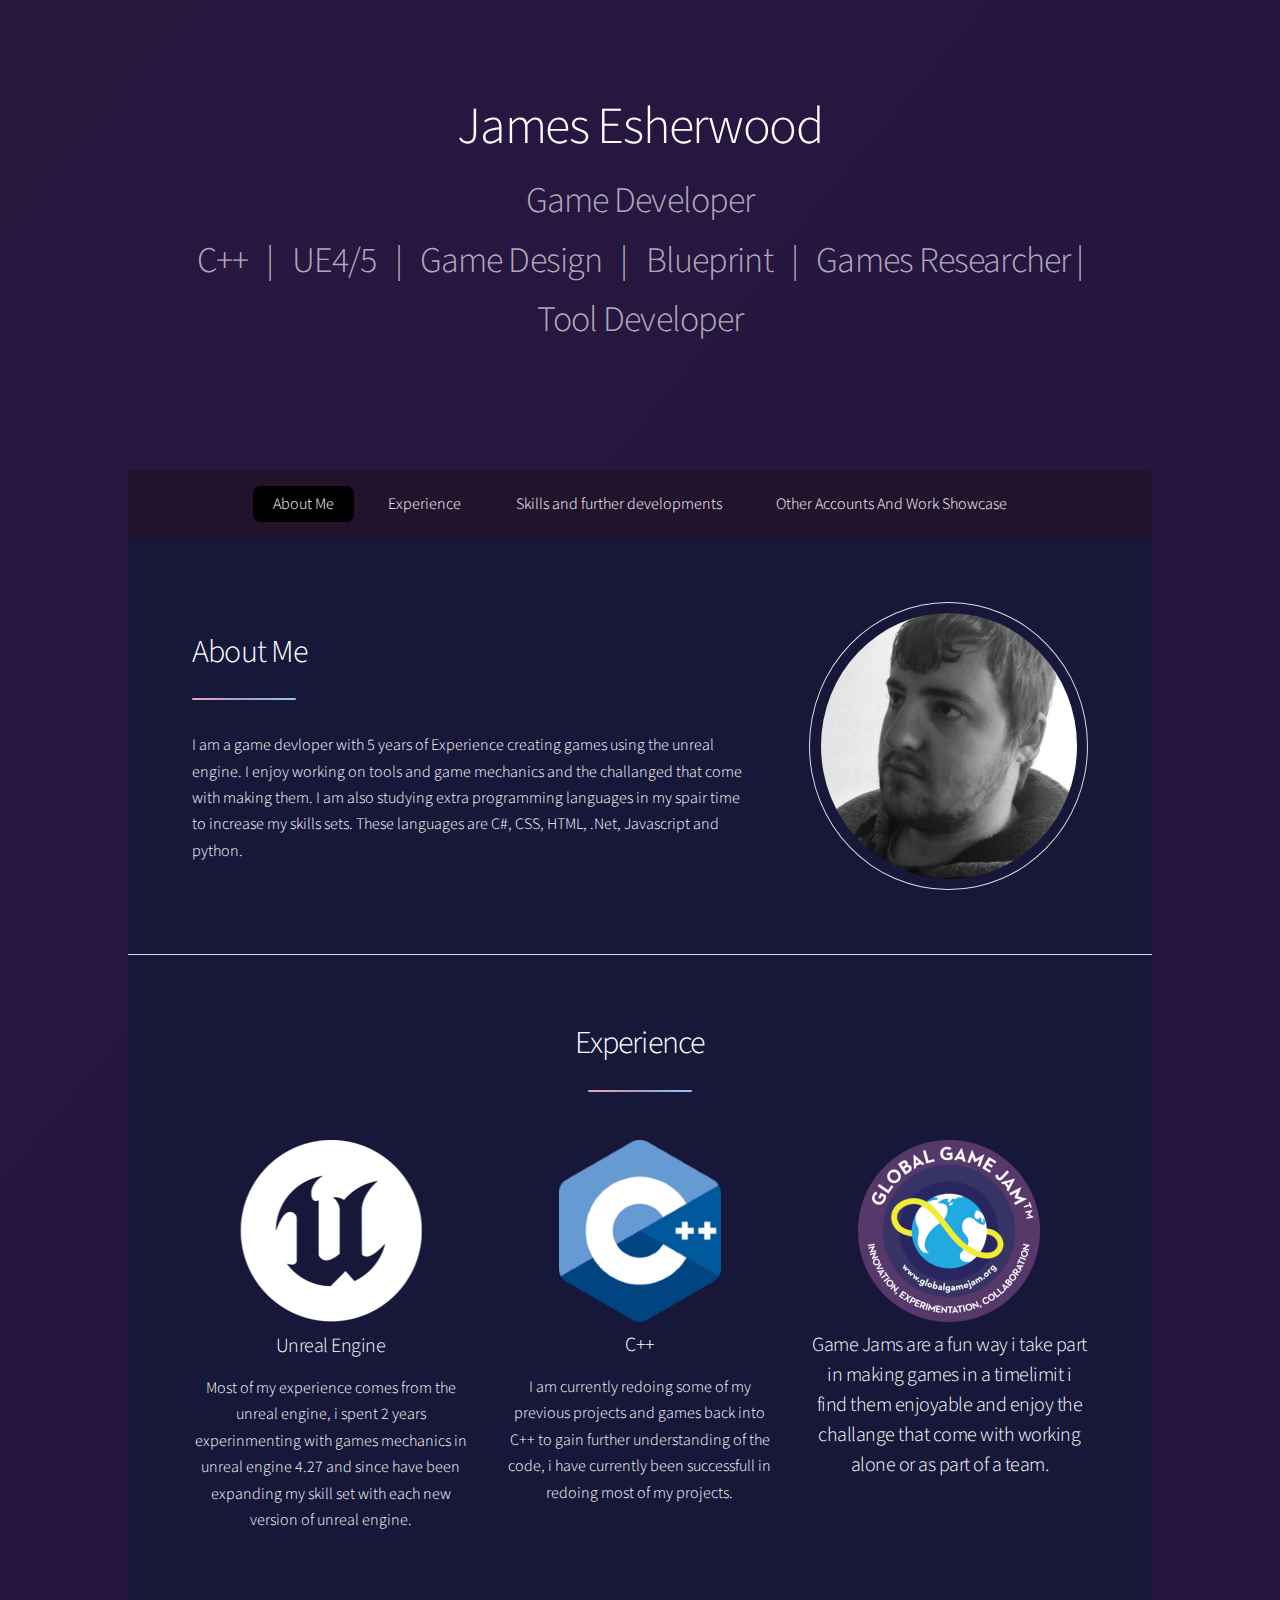
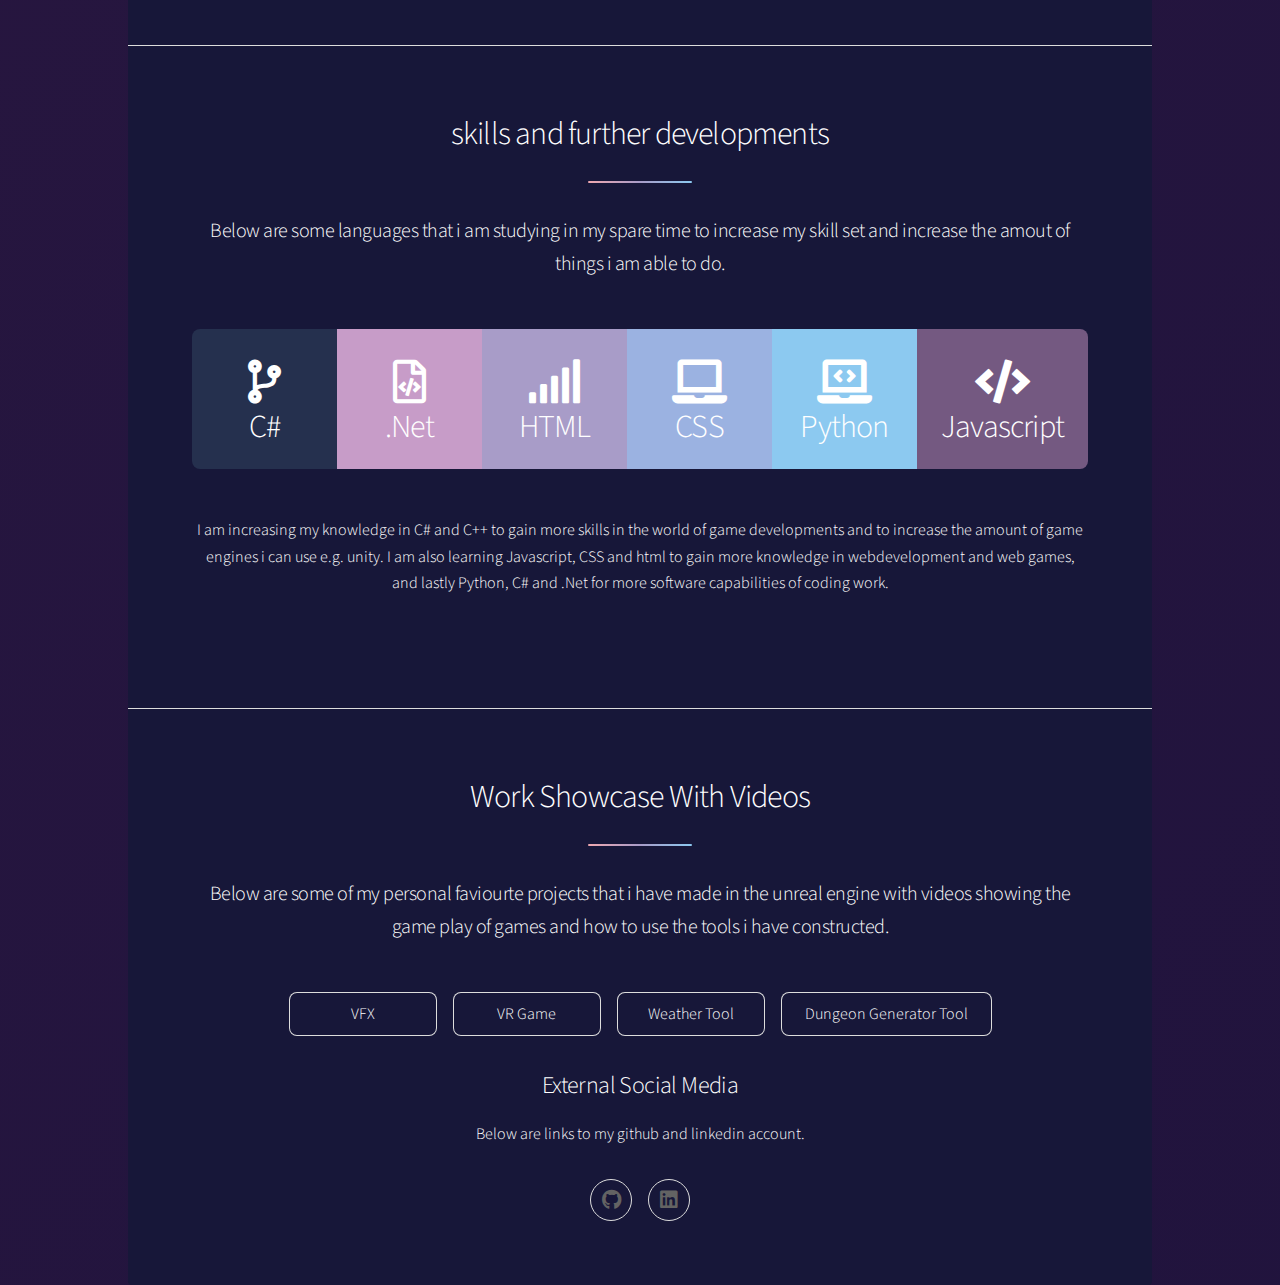
==== commit 135be267: "forgot to update activley" ====
--- a/index.html
+++ b/index.html
@@ -6,7 +6,7 @@
 -->
 <html>
 	<head>
-		<title>Stellar by HTML5 UP</title>
+		<title>James Esherwood Gamedeveloper</title>
 		<meta charset="utf-8" />
 		<meta name="viewport" content="width=device-width, initial-scale=1, user-scalable=no" />
 		<link rel="stylesheet" href="assets/css/main.css" />
@@ -19,7 +19,7 @@
 
 				<!-- Header -->
 					<header id="header" class="alt">
-						<span class="logo"><img src="images/logo.svg" alt="" /></span>
+						<!--<span class="logo"><img src="images/logo.svg" alt="" /></span>-->
 						<h1>James Esherwood</h1>
 						<p>Game Developer<br />
 						C++ &nbsp | &nbsp UE4/5 &nbsp | &nbsp Game Design &nbsp | &nbsp Blueprint &nbsp | &nbsp Games Researcher | Tool Developer</p>
@@ -30,8 +30,8 @@
 						<ul>
 							<li><a href="#intro" class="active">About Me</a></li>
 							<li><a href="#first">Experience</a></li>
-							<li><a href="#second">Skills, Traits and further developments</a></li>
-							<li><a href="#cta">Other Accounts</a></li>
+							<li><a href="#second">Skills and further developments</a></li>
+							<li><a href="#cta">Other Accounts And Work Showcase</a></li>
 						</ul>
 					</nav>
 
@@ -52,7 +52,7 @@
 										<ul class="actions">
 										</ul>
 									</div>
-									<span class="image"><img src="images/pic01.jpg" alt="" /></span>
+									<span class="image"><img src="images/pic10.jpg" alt="" /></span>
 								</div>
 							</section>
 
@@ -66,61 +66,70 @@
 										<!--<span class="icon solid major style1 fa-code"></span>-->
 										<span class="image"><img src="images/Unreallogo.png" alt="" /></span>
 										<h3>Unreal Engine</h3>
-										<p>Sed lorem amet ipsum dolor et amet nullam consequat a feugiat consequat tempus veroeros sed consequat.</p>
+										<p>Most of my experience comes from the unreal engine, i spent 2 years experinmenting with games
+										mechanics in unreal engine 4.27 and since have been expanding my skill set with each new version
+										of unreal engine.</p>
 									</li>
 									<li>
 										<!--<span class="icon major style3 fa-copy"></span>-->
 										<span class="image"><img src="images/C++Logo.png" alt="" /></span>
 										<h3>C++</h3>
-										<p>Sed lorem amet ipsum dolor et amet nullam consequat a feugiat consequat tempus veroeros sed consequat.</p>
+										<p>I am currently redoing some of my previous projects and games back into C++ to gain further understanding of
+										the code, i have currently been successfull in redoing most of my projects.</p>
 									</li>
 									<li>
 										<!--<span class="icon major style5 fa-gem"></span>-->
 										<span class="image"><img src="images/Gamejam.png" alt="" /></span>
-										<h3>Game Jams</h3>
-										<p>Sed lorem amet ipsum dolor et amet nullam consequat a feugiat consequat tempus veroeros sed consequat.</p>
+										<h3>Game Jams are a fun way i take part in making games in a timelimit
+										i find them enjoyable and enjoy the challange that come with working alone
+										or as part of a team.</h3>
+										<p></p>
 									</li>
 								</ul>
 								<footer class="major">
 									<ul class="actions special">
-										<li><a href="generic.html" class="button">Learn More</a></li>
 									</ul>
 								</footer>
 							</section>
 
-						<!-- Second Section -->
+						<!-- Skills, Traits and further developments -->
 							<section id="second" class="main special">
 								<header class="major">
-									<h2>Skills, Traits and further	developments</h2>
-									<p>Donec imperdiet consequat consequat. Suspendisse feugiat congue<br />
-									posuere. Nulla massa urna, fermentum eget quam aliquet.</p>
+									<h2>skills and further developments</h2>
+									<p>Below are some languages that i am studying in my spare time to increase my skill set and increase the amout of things i am able to do.<section></section></p>
 								</header>
 								<ul class="statistics">
 									<li class="style1">
 										<span class="icon solid fa-code-branch"></span>
-										<strong>5,120</strong> Etiam
+										<strong>C#</strong>
 									</li>
 									<li class="style2">
-										<span class="icon fa-folder-open"></span>
-										<strong>8,192</strong> Magna
+										<span class="icon fa-file-code"></span>
+										<strong>.Net</strong>
 									</li>
 									<li class="style3">
 										<span class="icon solid fa-signal"></span>
-										<strong>2,048</strong> Tempus
+										<strong>HTML</strong>
 									</li>
 									<li class="style4">
 										<span class="icon solid fa-laptop"></span>
-										<strong>4,096</strong> Aliquam
+										<strong>CSS</strong>
 									</li>
 									<li class="style5">
-										<span class="icon fa-gem"></span>
-										<strong>1,024</strong> Nullam
+										<span class="icon solid fa-laptop-code"></span>
+										<strong>Python</strong>
+									</li>
+									<li class="style6">
+										<span class="icon solid fa-code"></span>
+										<strong>Javascript</strong>
 									</li>
 								</ul>
-								<p class="content">Nam elementum nisl et mi a commodo porttitor. Morbi sit amet nisl eu arcu faucibus hendrerit vel a risus. Nam a orci mi, elementum ac arcu sit amet, fermentum pellentesque et purus. Integer maximus varius lorem, sed convallis diam accumsan sed. Etiam porttitor placerat sapien, sed eleifend a enim pulvinar faucibus semper quis ut arcu. Ut non nisl a mollis est efficitur vestibulum. Integer eget purus nec nulla mattis et accumsan ut magna libero. Morbi auctor iaculis porttitor. Sed ut magna ac risus et hendrerit scelerisque. Praesent eleifend lacus in lectus aliquam porta. Cras eu ornare dui curabitur lacinia.</p>
+								<p>I am increasing my knowledge in C# and C++ to gain more skills in the world of game developments
+								and to increase the amount of game engines i can use e.g. unity.
+								I am also learning Javascript, CSS and html to gain more knowledge in webdevelopment and web games,
+								and lastly Python, C# and .Net for more software capabilities of coding work.</p>
 								<footer class="major">
 									<ul class="actions special">
-										<li><a href="generic.html" class="button">Learn More</a></li>
 									</ul>
 								</footer>
 							</section>
@@ -128,14 +137,24 @@
 						<!-- Get Started -->
 							<section id="cta" class="main special">
 								<header class="major">
-									<h2>Congue imperdiet</h2>
-									<p>Donec imperdiet consequat consequat. Suspendisse feugiat congue<br />
-									posuere. Nulla massa urna, fermentum eget quam aliquet.</p>
+									<h2>Work Showcase With Videos</h2>
+									<p>Below are some of my personal faviourte projects that i have made in the unreal engine
+									with videos showing the game play of games and how to use the tools i have constructed.</p>
 								</header>
 								<footer class="major">
 									<ul class="actions special">
-										<li><a href="generic.html" class="button primary">Get Started</a></li>
-										<li><a href="generic.html" class="button">Learn More</a></li>
+										<li><a href="VFX.html" class="button">VFX</a></li>
+										<li><a href="VR.html" class="button">VR Game</a></li>
+										<li><a href="Weather.html" class="button">Weather Tool</a></li>
+										<li><a href="Dungeon.html" class="button">Dungeon Generator Tool</a></li>
+										<!--<li><a href="#" class="icon brands fa-github alt"><span class="label">GitHub</span></a></li>
+										<li><a href="#" class="icon brands fa-github alt"><span class="label">GitHub</span></a></li>-->
+									</ul>
+									<h2>External Social Media</h2>
+									<p>Below are links to my github and linkedin account.</p>
+									<ul class="actions special">
+										<li><a href="https://github.com/JamesEsherwood" class="icon brands fa-github alt"><span class="label">GitHub</span></a></li>
+										<li><a href="https://www.linkedin.com/in/james-esherwood/" class="icon brands fa-linkedin alt"><span class="label">GitHub</span></a></li>
 									</ul>
 								</footer>
 							</section>
@@ -143,7 +162,7 @@
 					</div>
 
 				<!-- Footer -->
-					<footer id="footer">
+					<!--<footer id="footer">
 						<section>
 							<h2>Aliquam sed mauris</h2>
 							<p>Sed lorem ipsum dolor sit amet et nullam consequat feugiat consequat magna adipiscing tempus etiam dolore veroeros. eget dapibus mauris. Cras aliquet, nisl ut viverra sollicitudin, ligula erat egestas velit, vitae tincidunt odio.</p>
@@ -172,7 +191,7 @@
 						<p class="copyright">&copy; Untitled. Design: <a href="https://html5up.net">HTML5 UP</a>.</p>
 					</footer>
 
-			</div>
+			</div>-->
 
 		<!-- Scripts -->
 			<script src="assets/js/jquery.min.js"></script>
--- a/assets/css/main.css
+++ b/assets/css/main.css
@@ -1945,7 +1945,7 @@
 	input[type="button"],
 	button,
 	.button {
-		background-color: transparent;
+		background-color: #transparent;
 		box-shadow: inset 0 0 0 1px rgba(255, 255, 255, 0.35);
 		color: #ffffff !important;
 	}
@@ -2007,6 +2007,7 @@
 			.button.primary.icon:before {
 				color: #ffffff !important;
 			}
+
 
 /* Form */
 
@@ -2332,6 +2333,10 @@
 			color: #8cc9f0;
 		}
 
+		.icon.style6 {
+			color: #420061;
+		}
+
 		@media screen and (max-width: 1680px) {
 
 			.icon.major:before {
@@ -2429,11 +2434,17 @@
 		.image.main {
 			display: block;
 			margin: 0 0 3em 0;
-			width: 100%;
+			width: 55%;
 		}
 
 			.image.main img {
 				width: 100%;
+			}
+
+			.image.gif img {
+				width: auto;
+				height: auto;
+
 			}
 
 /* List */
@@ -2925,6 +2936,10 @@
 				background-color: #8cc9f0;
 			}
 
+			.statistics li.style6 {
+				background-color: #745981;
+			}
+
 			.statistics li strong, .statistics li b {
 				display: block;
 				font-size: 2em;
@@ -3402,7 +3417,7 @@
 		#main .button {
 			background-color: transparent;
 			box-shadow: inset 0 0 0 1px #dddddd;
-			color: #636363 !important;
+			color: #ffffff !important;
 		}
 
 			#main input[type="submit"]:hover,
@@ -3701,7 +3716,12 @@
 						}
 
 		}
-
+		.center {
+			display: block;
+			margin-left: auto;
+			margin-right: auto;
+			width: 55%;
+		}
 /* Footer */
 
 	#footer {
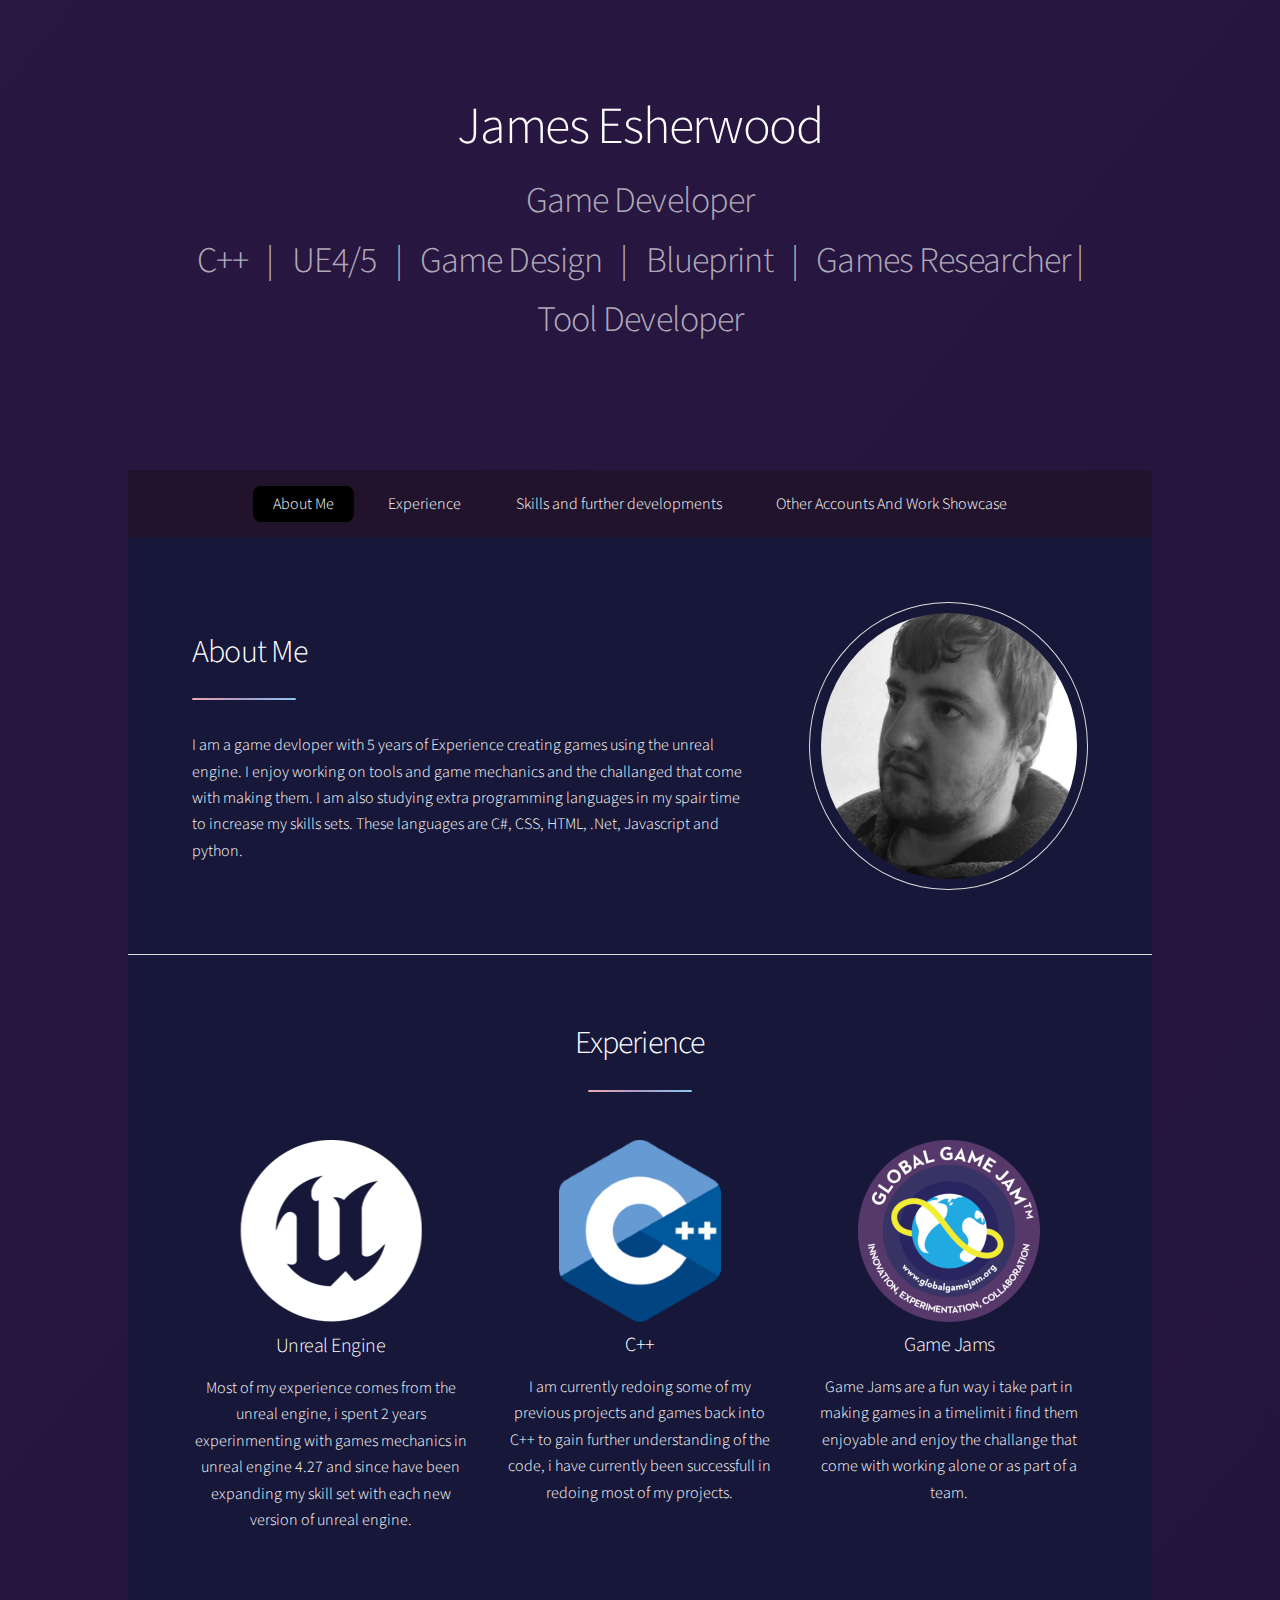
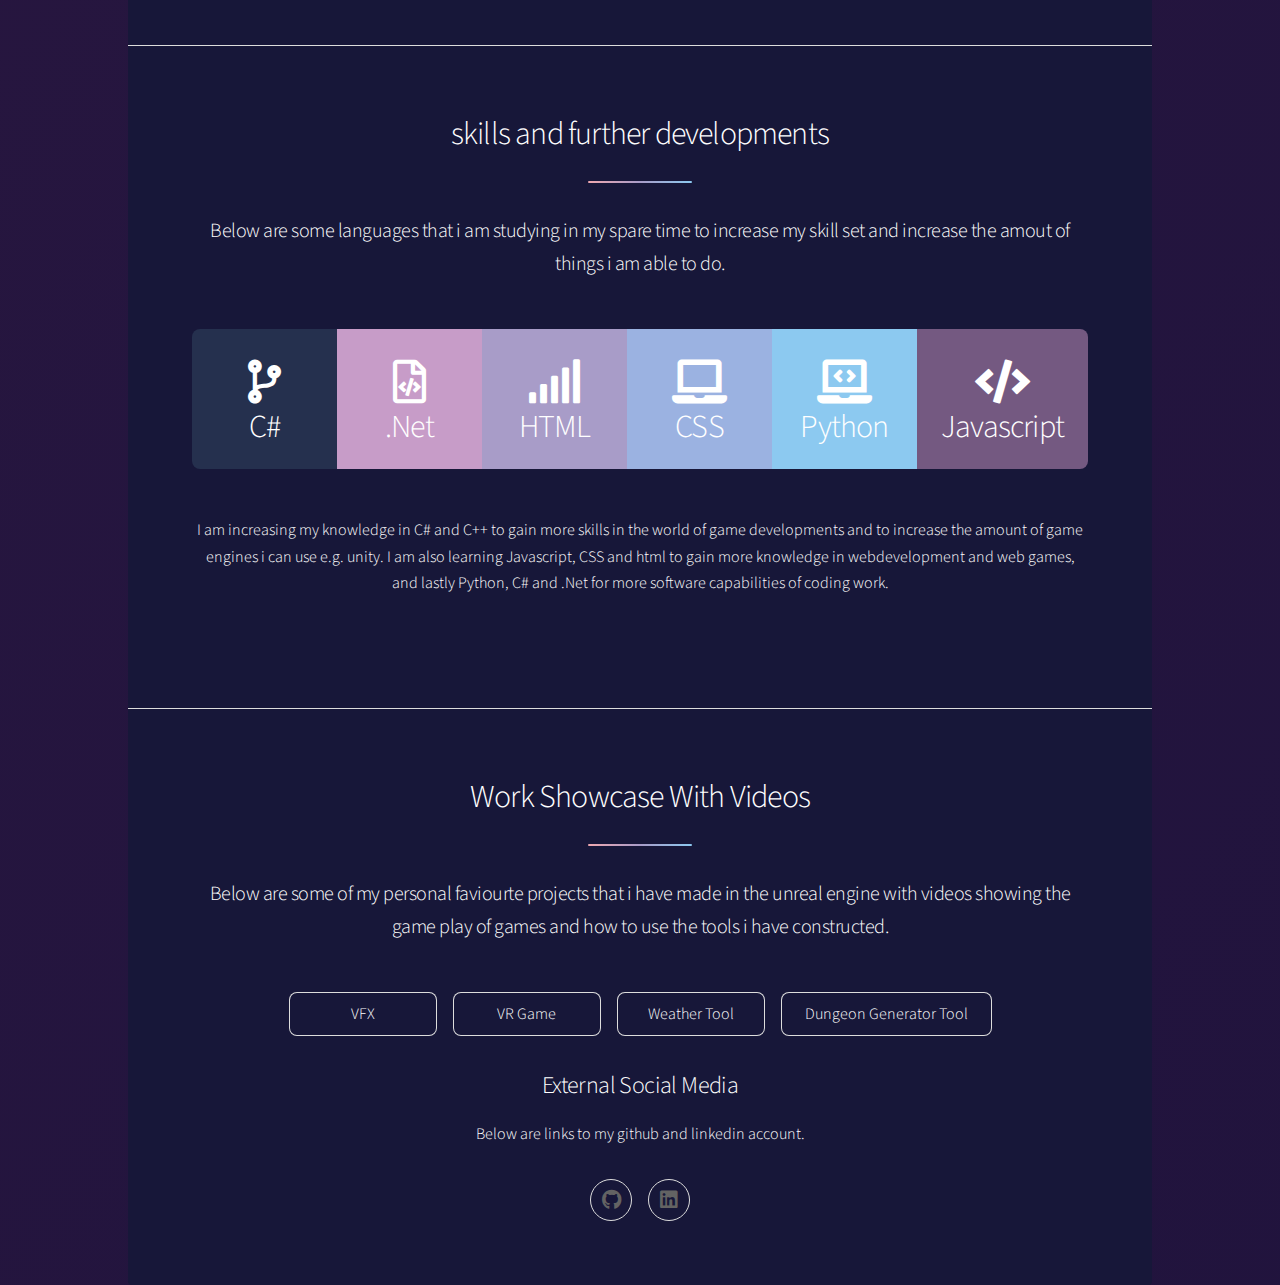
==== commit f3c675fe: "fixed an issue with placement" ====
--- a/index.html
+++ b/index.html
@@ -80,10 +80,10 @@
 									<li>
 										<!--<span class="icon major style5 fa-gem"></span>-->
 										<span class="image"><img src="images/Gamejam.png" alt="" /></span>
-										<h3>Game Jams are a fun way i take part in making games in a timelimit
+										<h3>Game Jams</h3>
+										<p>Game Jams are a fun way i take part in making games in a timelimit
 										i find them enjoyable and enjoy the challange that come with working alone
-										or as part of a team.</h3>
-										<p></p>
+										or as part of a team.</p>
 									</li>
 								</ul>
 								<footer class="major">
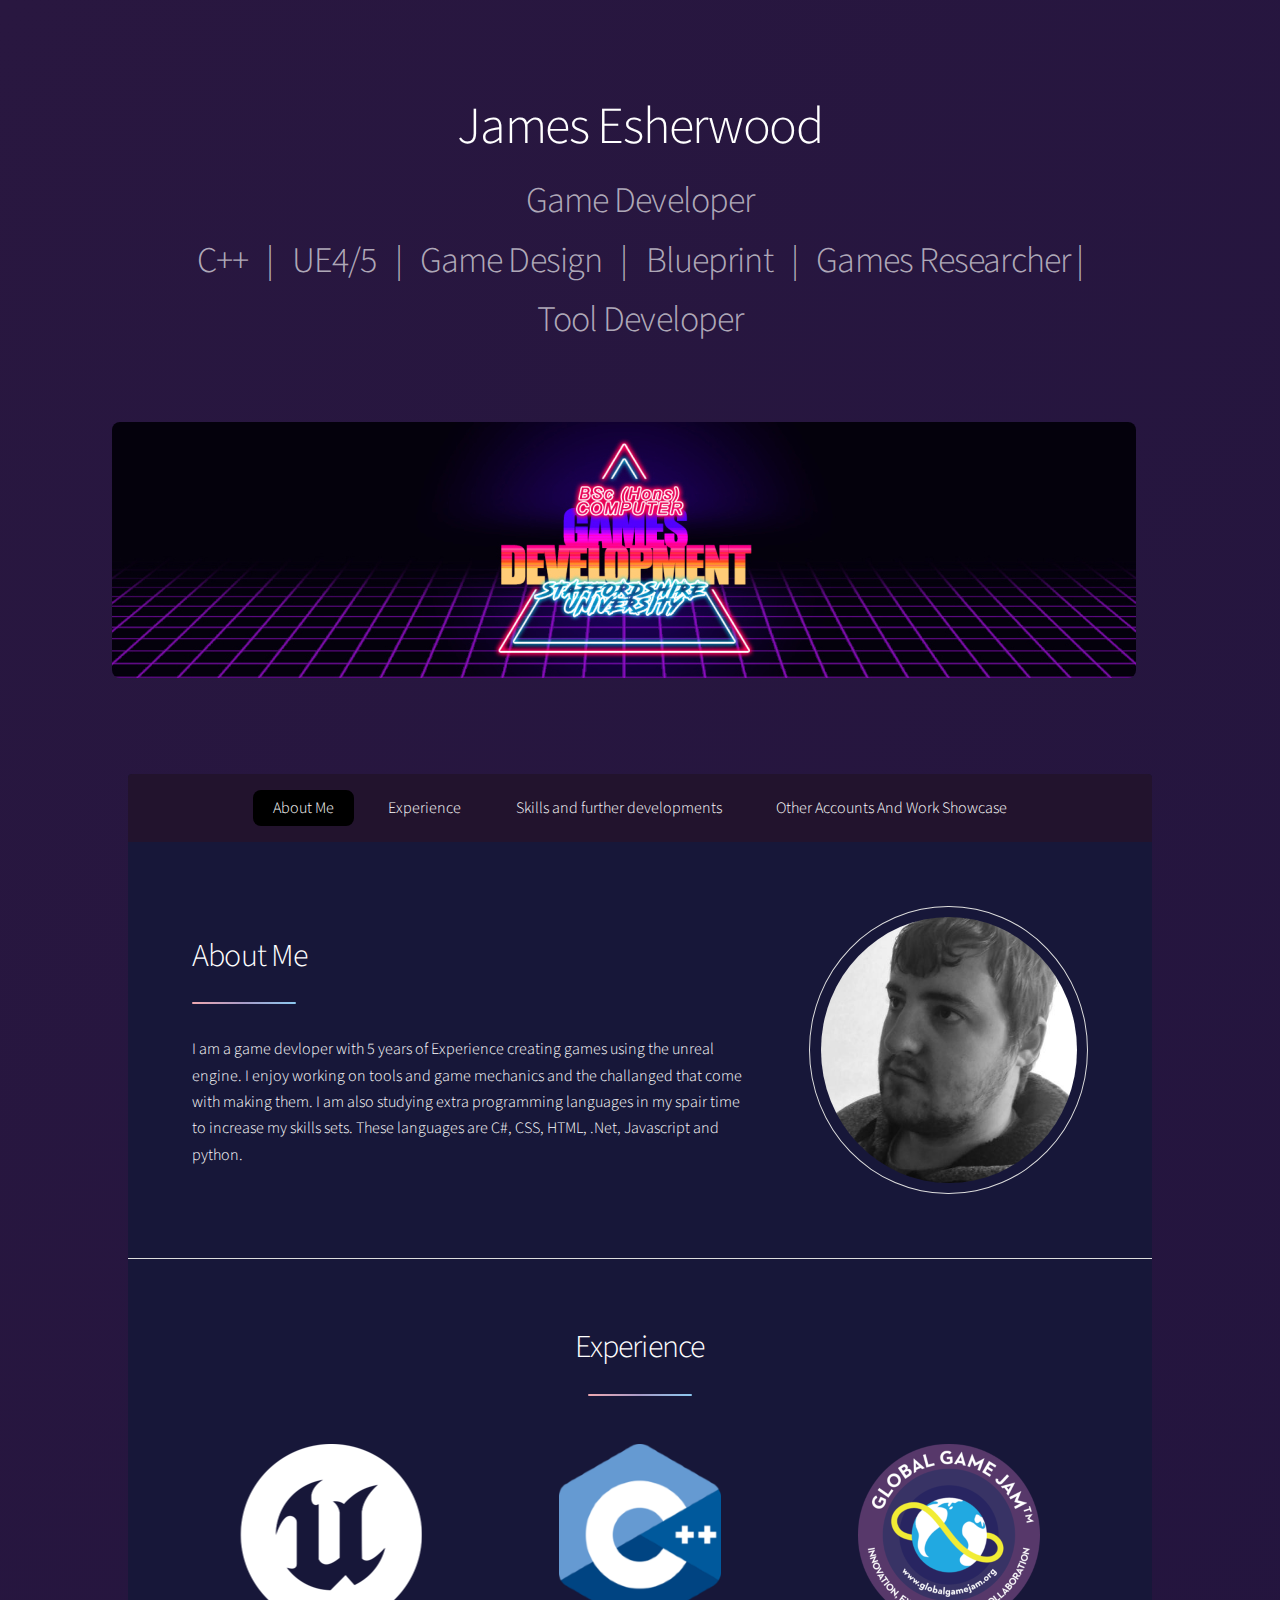
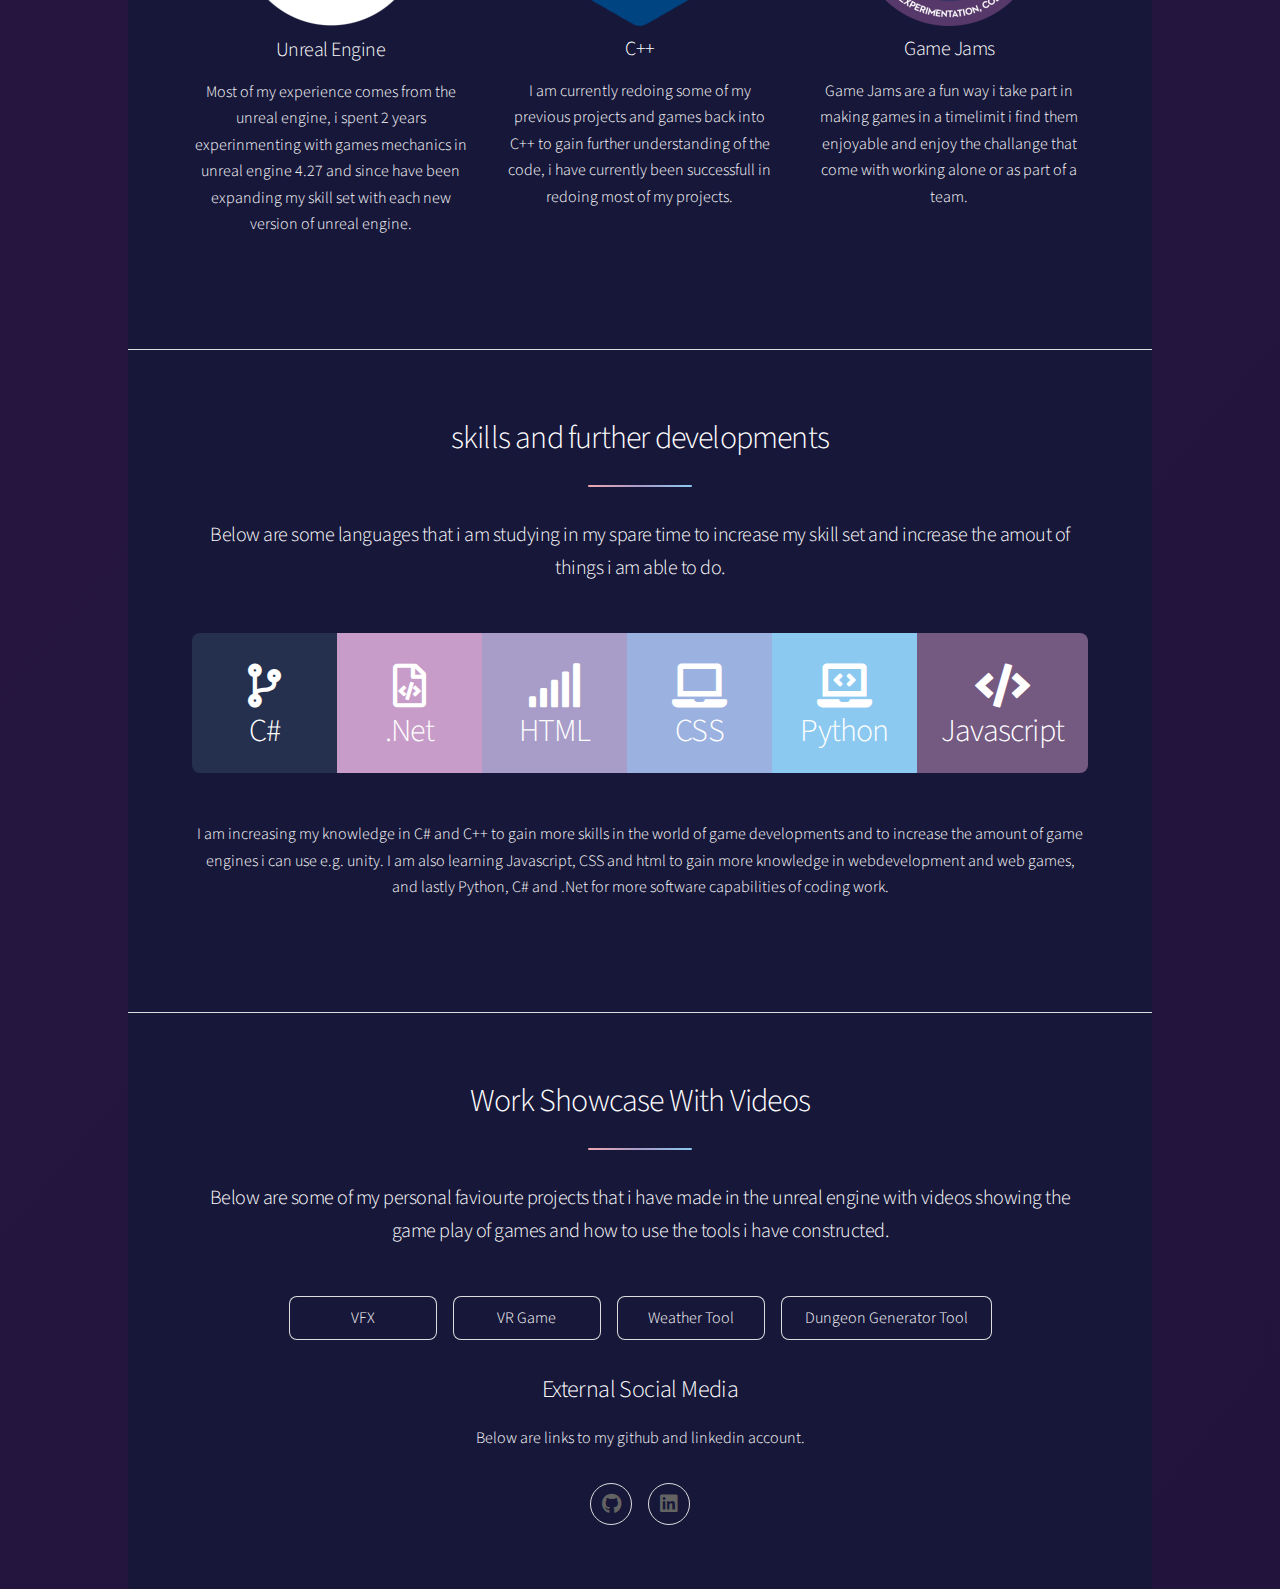
==== commit 8eeea12d: "added notes" ====
--- a/index.html
+++ b/index.html
@@ -23,6 +23,7 @@
 						<h1>James Esherwood</h1>
 						<p>Game Developer<br />
 						C++ &nbsp | &nbsp UE4/5 &nbsp | &nbsp Game Design &nbsp | &nbsp Blueprint &nbsp | &nbsp Games Researcher | Tool Developer</p>
+							<ul class="features"><span class="image custom"><img src="images/staff.jpg" alt="" /></span></ul>
 					</header>
 
 				<!-- Navbar -->
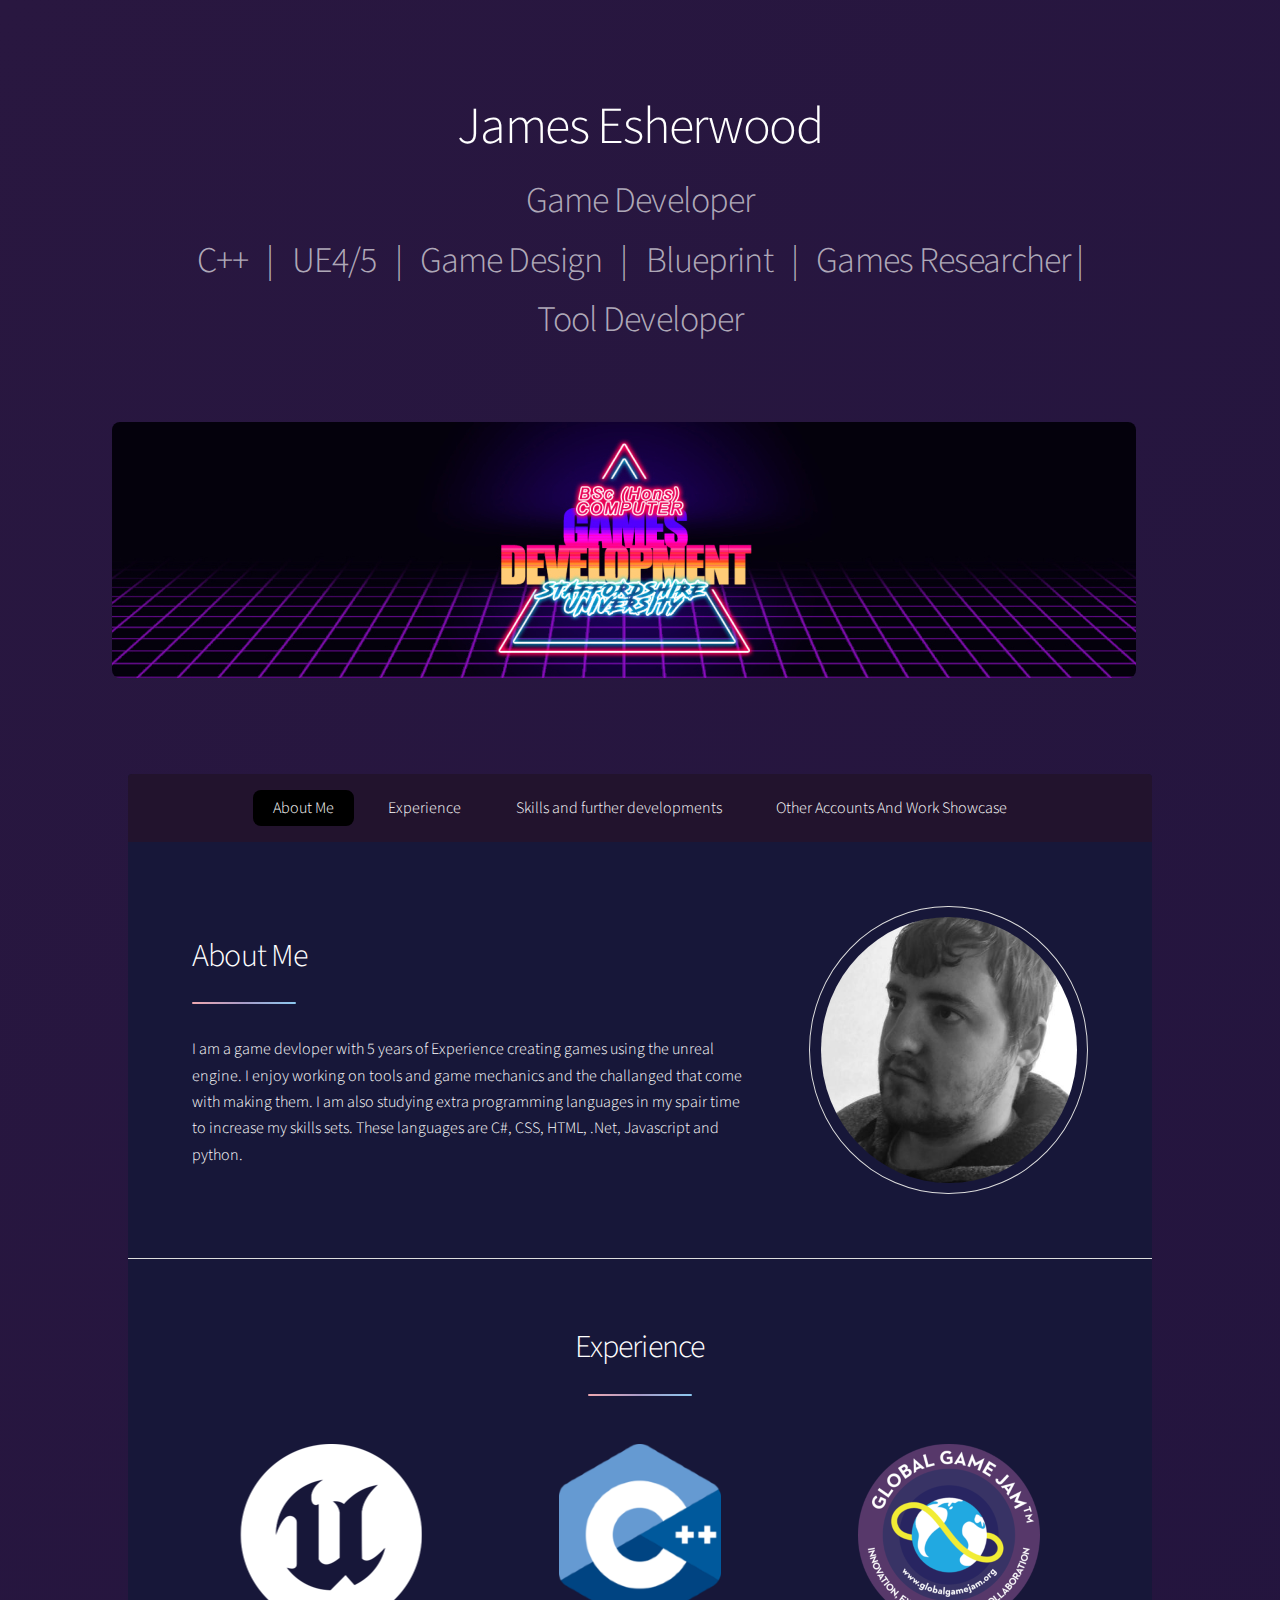
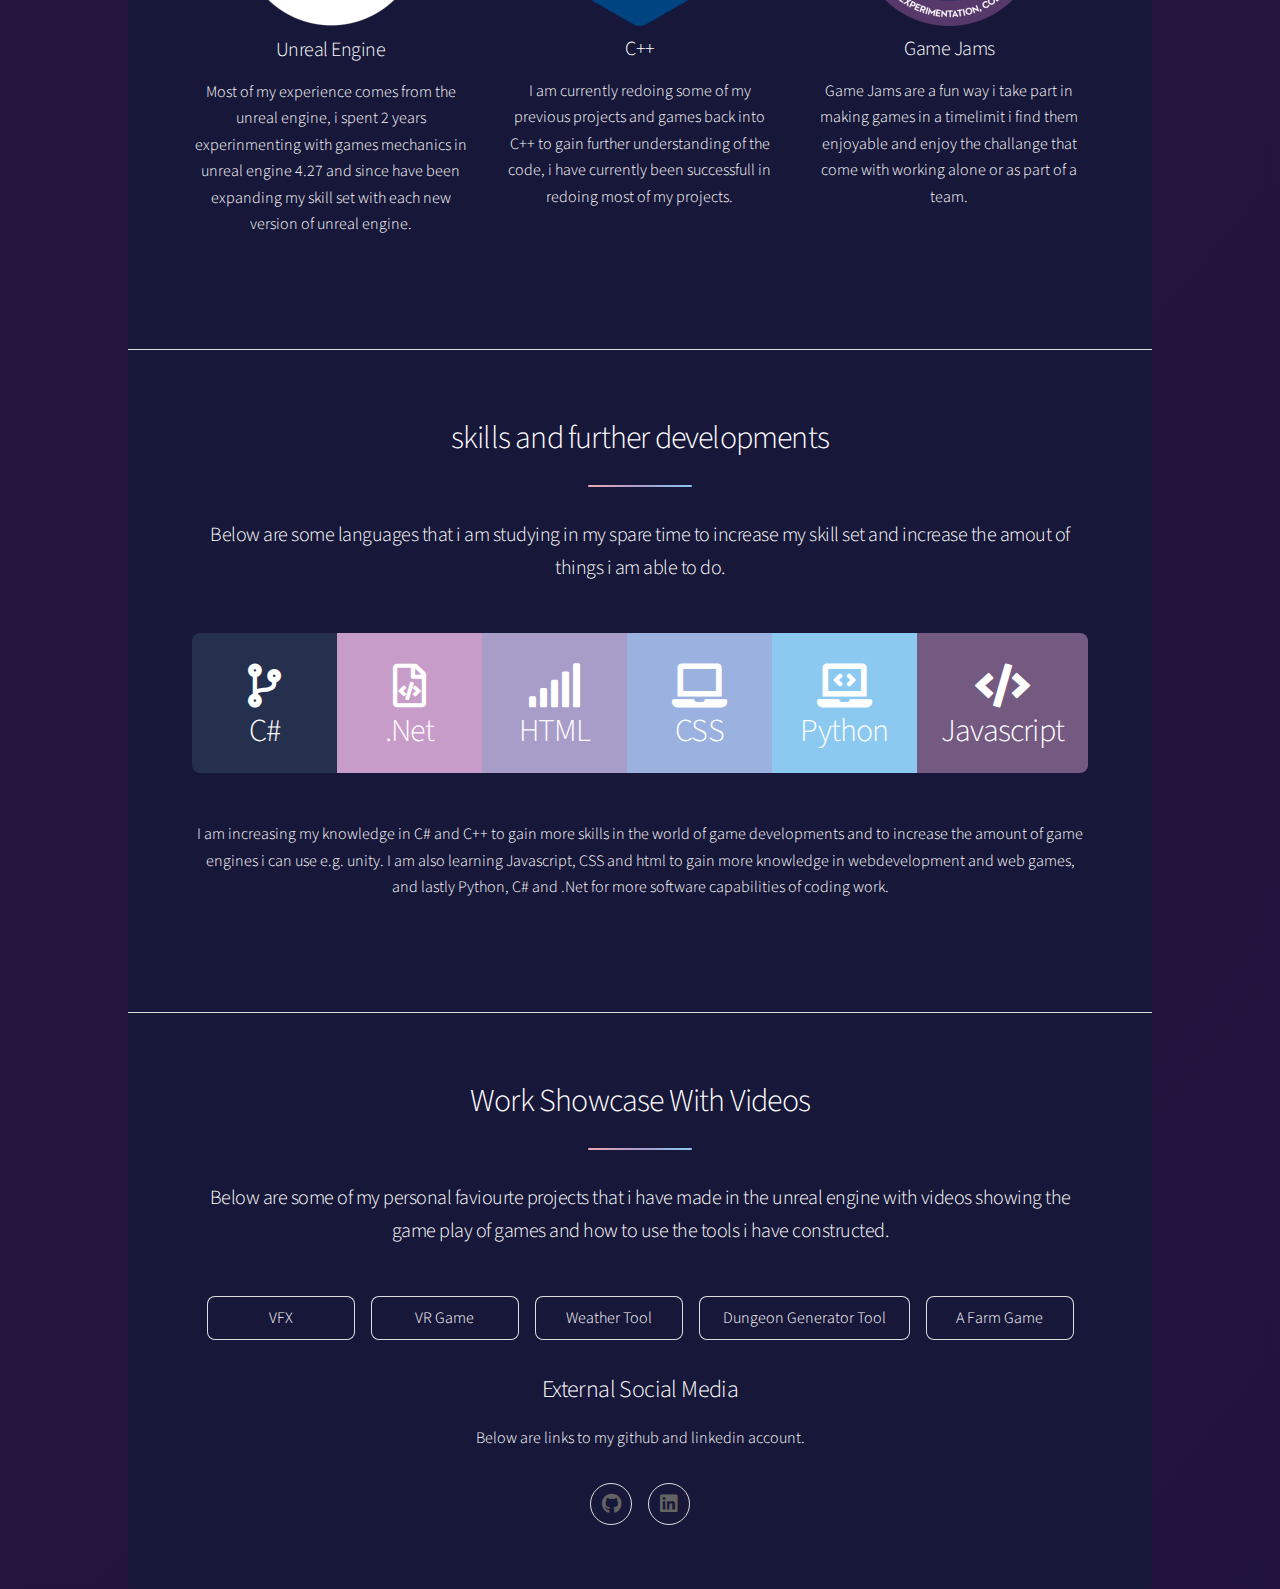
==== commit 6880cf16: "added farm game" ====
--- a/index.html
+++ b/index.html
@@ -148,6 +148,7 @@
 										<li><a href="VR.html" class="button">VR Game</a></li>
 										<li><a href="Weather.html" class="button">Weather Tool</a></li>
 										<li><a href="Dungeon.html" class="button">Dungeon Generator Tool</a></li>
+										<li><a href="FarmGame.html" class="button">A Farm Game</a></li>
 										<!--<li><a href="#" class="icon brands fa-github alt"><span class="label">GitHub</span></a></li>
 										<li><a href="#" class="icon brands fa-github alt"><span class="label">GitHub</span></a></li>-->
 									</ul>
